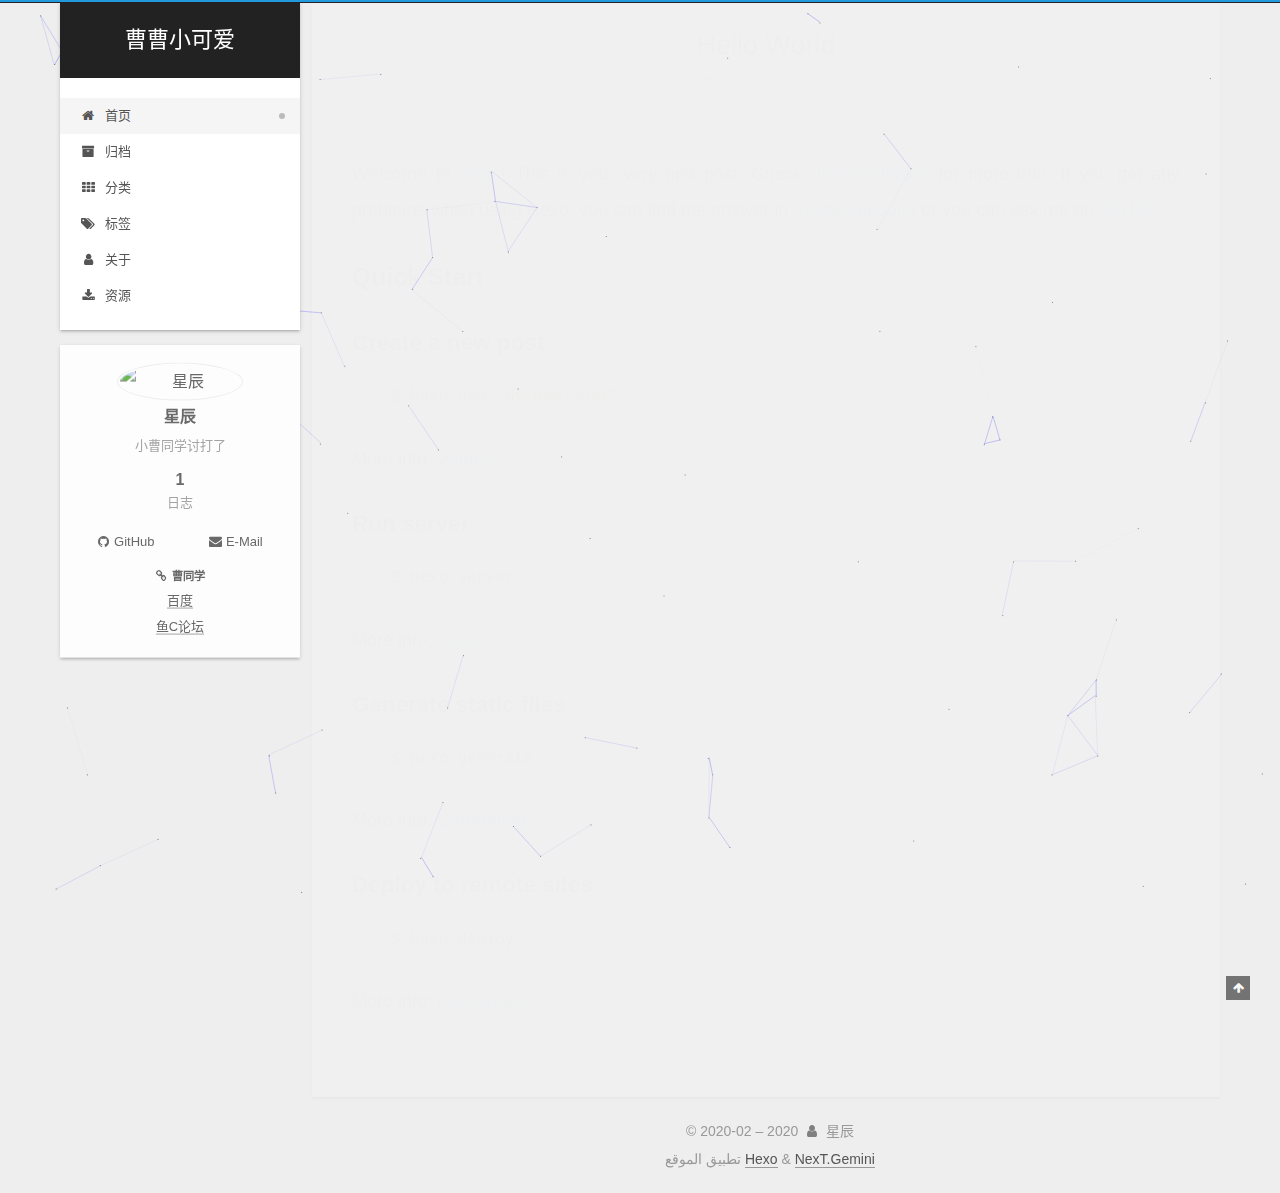
==== index.html @ b35865a5 "Site updated: 2020-04-01 17:43:30" ====
<!DOCTYPE html>
<html lang="zh-CN">
<head>
  <meta charset="UTF-8">
<meta name="viewport" content="width=device-width, initial-scale=1, maximum-scale=2">
<meta name="theme-color" content="#222">
<meta name="generator" content="Hexo 4.2.0">
  <link rel="apple-touch-icon" sizes="180x180" href="/images/apple-touch-icon-next.png">
  <link rel="icon" type="image/png" sizes="32x32" href="/images/favicon-32x32-next.png">
  <link rel="icon" type="image/png" sizes="16x16" href="/images/favicon-16x16-next.png">
  <link rel="mask-icon" href="/images/logo.svg" color="#222">

<link rel="stylesheet" href="/css/main.css">


<link rel="stylesheet" href="/lib/font-awesome/css/font-awesome.min.css">
  <link rel="stylesheet" href="/lib/pace/pace-theme-minimal.min.css">
  <script src="/lib/pace/pace.min.js"></script>

<script id="hexo-configurations">
    var NexT = window.NexT || {};
    var CONFIG = {"hostname":"yoursite.com","root":"/","scheme":"Gemini","version":"7.7.2","exturl":false,"sidebar":{"idebar":{"position":"left","display":"post","padding":18,"offset":12,"onmobile":false}},"copycode":{"enable":false,"show_result":false,"style":null},"back2top":{"enable":true,"sidebar":false,"scrollpercent":false},"bookmark":{"enable":false,"color":"#222","save":"auto"},"fancybox":false,"mediumzoom":false,"lazyload":false,"pangu":false,"comments":{"style":"tabs","active":null,"storage":true,"lazyload":false,"nav":null},"algolia":{"hits":{"per_page":10},"labels":{"input_placeholder":"Search for Posts","hits_empty":"We didn't find any results for the search: ${query}","hits_stats":"${hits} results found in ${time} ms"}},"localsearch":{"enable":false,"trigger":"auto","top_n_per_article":1,"unescape":false,"preload":false},"motion":{"enable":true,"async":false,"transition":{"post_block":"fadeIn","post_header":"slideDownIn","post_body":"slideDownIn","coll_header":"slideLeftIn","sidebar":"slideUpIn"}}};
  </script>

  <meta name="description" content="小曹同学讨打了">
<meta property="og:type" content="website">
<meta property="og:title" content="曹曹小可爱">
<meta property="og:url" content="http://yoursite.com/index.html">
<meta property="og:site_name" content="曹曹小可爱">
<meta property="og:description" content="小曹同学讨打了">
<meta property="og:locale" content="zh_CN">
<meta property="article:author" content="星辰">
<meta name="twitter:card" content="summary">

<link rel="canonical" href="http://yoursite.com/">


<script id="page-configurations">
  // https://hexo.io/docs/variables.html
  CONFIG.page = {
    sidebar: "",
    isHome : true,
    isPost : false,
    lang   : 'zh-CN'
  };
</script>

  <title>曹曹小可爱</title>
  






  <noscript>
  <style>
  .use-motion .brand,
  .use-motion .menu-item,
  .sidebar-inner,
  .use-motion .post-block,
  .use-motion .pagination,
  .use-motion .comments,
  .use-motion .post-header,
  .use-motion .post-body,
  .use-motion .collection-header { opacity: initial; }

  .use-motion .site-title,
  .use-motion .site-subtitle {
    opacity: initial;
    top: initial;
  }

  .use-motion .logo-line-before i { left: initial; }
  .use-motion .logo-line-after i { right: initial; }
  </style>
</noscript>

</head>

<body itemscope itemtype="http://schema.org/WebPage">
  <div class="container use-motion">
    <div class="headband"></div>

    <header class="header" itemscope itemtype="http://schema.org/WPHeader">
      <div class="header-inner"><div class="site-brand-container">
  <div class="site-nav-toggle">
    <div class="toggle" aria-label="切换导航栏">
      <span class="toggle-line toggle-line-first"></span>
      <span class="toggle-line toggle-line-middle"></span>
      <span class="toggle-line toggle-line-last"></span>
    </div>
  </div>

  <div class="site-meta">

    <a href="/" class="brand" rel="start">
      <span class="logo-line-before"><i></i></span>
      <h1 class="site-title">曹曹小可爱</h1>
      <span class="logo-line-after"><i></i></span>
    </a>
  </div>

  <div class="site-nav-right">
    <div class="toggle popup-trigger">
    </div>
  </div>
</div>




<nav class="site-nav">
  <ul id="menu" class="menu">
        <li class="menu-item menu-item-home">

    <a href="/" rel="section"><i class="fa fa-fw fa-home"></i>首页</a>

  </li>
        <li class="menu-item menu-item-archives">

    <a href="/archives/" rel="section"><i class="fa fa-fw fa-archive"></i>归档</a>

  </li>
        <li class="menu-item menu-item-categories">

    <a href="/categories/" rel="section"><i class="fa fa-fw fa-th"></i>分类</a>

  </li>
        <li class="menu-item menu-item-tags">

    <a href="/tags/" rel="section"><i class="fa fa-fw fa-tags"></i>标签</a>

  </li>
        <li class="menu-item menu-item-about">

    <a href="/about/" rel="section"><i class="fa fa-fw fa-user"></i>关于</a>

  </li>
        <li class="menu-item menu-item-resources">

    <a href="/resources/" rel="section"><i class="fa fa-fw fa-download"></i>资源</a>

  </li>
  </ul>
</nav>




</div>
    </header>

    
  <div class="back-to-top">
    <i class="fa fa-arrow-up"></i>
    <span>0%</span>
  </div>


    <main class="main">
      <div class="main-inner">
        <div class="content-wrap">
          

          <div class="content index">
            

  <div class="posts-expand">
        
  
  
  <article itemscope itemtype="http://schema.org/Article" class="post-block" lang="zh-CN">
    <link itemprop="mainEntityOfPage" href="http://yoursite.com/2020/03/30/hello-world/">

    <span hidden itemprop="author" itemscope itemtype="http://schema.org/Person">
      <meta itemprop="image" content="/images/caocao.jpg">
      <meta itemprop="name" content="星辰">
      <meta itemprop="description" content="小曹同学讨打了">
    </span>

    <span hidden itemprop="publisher" itemscope itemtype="http://schema.org/Organization">
      <meta itemprop="name" content="曹曹小可爱">
    </span>
      <header class="post-header">
        <h2 class="post-title" itemprop="name headline">
          
            <a href="/2020/03/30/hello-world/" class="post-title-link" itemprop="url">Hello World</a>
        </h2>

        <div class="post-meta">
            <span class="post-meta-item">
              <span class="post-meta-item-icon">
                <i class="fa fa-calendar-o"></i>
              </span>
              <span class="post-meta-item-text">发表于</span>

              <time title="创建时间：2020-03-30 19:00:37" itemprop="dateCreated datePublished" datetime="2020-03-30T19:00:37+08:00">2020-03-30</time>
            </span>

          

        </div>
      </header>

    
    
    
    <div class="post-body" itemprop="articleBody">

      
          <p>Welcome to <a href="https://hexo.io/" target="_blank" rel="noopener">Hexo</a>! This is your very first post. Check <a href="https://hexo.io/docs/" target="_blank" rel="noopener">documentation</a> for more info. If you get any problems when using Hexo, you can find the answer in <a href="https://hexo.io/docs/troubleshooting.html" target="_blank" rel="noopener">troubleshooting</a> or you can ask me on <a href="https://github.com/hexojs/hexo/issues" target="_blank" rel="noopener">GitHub</a>.</p>
<h2 id="Quick-Start"><a href="#Quick-Start" class="headerlink" title="Quick Start"></a>Quick Start</h2><h3 id="Create-a-new-post"><a href="#Create-a-new-post" class="headerlink" title="Create a new post"></a>Create a new post</h3><figure class="highlight bash"><table><tr><td class="gutter"><pre><span class="line">1</span><br></pre></td><td class="code"><pre><span class="line">$ hexo new <span class="string">"My New Post"</span></span><br></pre></td></tr></table></figure>

<p>More info: <a href="https://hexo.io/docs/writing.html" target="_blank" rel="noopener">Writing</a></p>
<h3 id="Run-server"><a href="#Run-server" class="headerlink" title="Run server"></a>Run server</h3><figure class="highlight bash"><table><tr><td class="gutter"><pre><span class="line">1</span><br></pre></td><td class="code"><pre><span class="line">$ hexo server</span><br></pre></td></tr></table></figure>

<p>More info: <a href="https://hexo.io/docs/server.html" target="_blank" rel="noopener">Server</a></p>
<h3 id="Generate-static-files"><a href="#Generate-static-files" class="headerlink" title="Generate static files"></a>Generate static files</h3><figure class="highlight bash"><table><tr><td class="gutter"><pre><span class="line">1</span><br></pre></td><td class="code"><pre><span class="line">$ hexo generate</span><br></pre></td></tr></table></figure>

<p>More info: <a href="https://hexo.io/docs/generating.html" target="_blank" rel="noopener">Generating</a></p>
<h3 id="Deploy-to-remote-sites"><a href="#Deploy-to-remote-sites" class="headerlink" title="Deploy to remote sites"></a>Deploy to remote sites</h3><figure class="highlight bash"><table><tr><td class="gutter"><pre><span class="line">1</span><br></pre></td><td class="code"><pre><span class="line">$ hexo deploy</span><br></pre></td></tr></table></figure>

<p>More info: <a href="https://hexo.io/docs/one-command-deployment.html" target="_blank" rel="noopener">Deployment</a></p>

      
    </div>

    
    
    
      <footer class="post-footer">
        <div class="post-eof"></div>
      </footer>
  </article>
  
  
  

  </div>

  



          </div>
          

<script>
  window.addEventListener('tabs:register', () => {
    let { activeClass } = CONFIG.comments;
    if (CONFIG.comments.storage) {
      activeClass = localStorage.getItem('comments_active') || activeClass;
    }
    if (activeClass) {
      let activeTab = document.querySelector(`a[href="#comment-${activeClass}"]`);
      if (activeTab) {
        activeTab.click();
      }
    }
  });
  if (CONFIG.comments.storage) {
    window.addEventListener('tabs:click', event => {
      if (!event.target.matches('.tabs-comment .tab-content .tab-pane')) return;
      let commentClass = event.target.classList[1];
      localStorage.setItem('comments_active', commentClass);
    });
  }
</script>

        </div>
          
  
  <div class="toggle sidebar-toggle">
    <span class="toggle-line toggle-line-first"></span>
    <span class="toggle-line toggle-line-middle"></span>
    <span class="toggle-line toggle-line-last"></span>
  </div>

  <aside class="sidebar">
    <div class="sidebar-inner">

      <ul class="sidebar-nav motion-element">
        <li class="sidebar-nav-toc">
          文章目录
        </li>
        <li class="sidebar-nav-overview">
          站点概览
        </li>
      </ul>

      <!--noindex-->
      <div class="post-toc-wrap sidebar-panel">
      </div>
      <!--/noindex-->

      <div class="site-overview-wrap sidebar-panel">
        <div class="site-author motion-element" itemprop="author" itemscope itemtype="http://schema.org/Person">
    <img class="site-author-image" itemprop="image" alt="星辰"
      src="/images/caocao.jpg">
  <p class="site-author-name" itemprop="name">星辰</p>
  <div class="site-description" itemprop="description">小曹同学讨打了</div>
</div>
<div class="site-state-wrap motion-element">
  <nav class="site-state">
      <div class="site-state-item site-state-posts">
          <a href="/archives/">
        
          <span class="site-state-item-count">1</span>
          <span class="site-state-item-name">日志</span>
        </a>
      </div>
  </nav>
</div>
  <div class="links-of-author motion-element">
      <span class="links-of-author-item">
        <a href="https://github.com/Tomhub" title="GitHub → https:&#x2F;&#x2F;github.com&#x2F;Tomhub" rel="noopener" target="_blank"><i class="fa fa-fw fa-github"></i>GitHub</a>
      </span>
      <span class="links-of-author-item">
        <a href="mailto:1006756073@qq.com" title="E-Mail → mailto:1006756073@qq.com" rel="noopener" target="_blank"><i class="fa fa-fw fa-envelope"></i>E-Mail</a>
      </span>
  </div>


  <div class="links-of-blogroll motion-element">
    <div class="links-of-blogroll-title">
      <i class="fa fa-fw fa-link"></i>
      曹同学
    </div>
    <ul class="links-of-blogroll-list">
        <li class="links-of-blogroll-item">
          <a href="https://baidu.com/" title="https:&#x2F;&#x2F;baidu.com" rel="noopener" target="_blank">百度</a>
        </li>
        <li class="links-of-blogroll-item">
          <a href="https://fishc.com.cn/" title="https:&#x2F;&#x2F;fishc.com.cn" rel="noopener" target="_blank">鱼C论坛</a>
        </li>
    </ul>
  </div>

      </div>

    </div>
  </aside>
  <div id="sidebar-dimmer"></div>


      </div>
    </main>

    <footer class="footer">
      <div class="footer-inner">
        

        

<div class="copyright">
  
  &copy; 2020-02 – 
  <span itemprop="copyrightYear">2020</span>
  <span class="with-love">
    <i class="fa fa-user"></i>
  </span>
  <span class="author" itemprop="copyrightHolder">星辰</span>
</div>
  <div class="powered-by">تطبيق الموقع <a href="https://hexo.io/" class="theme-link" rel="noopener" target="_blank">Hexo</a> & <a href="https://theme-next.org/" class="theme-link" rel="noopener" target="_blank">NexT.Gemini</a>
  </div>

        








      </div>
    </footer>
  </div>

  
  
  <script color='0,0,255' opacity='0.5' zIndex='-1' count='99' src="/lib/canvas-nest/canvas-nest.min.js"></script>
  <script src="/lib/anime.min.js"></script>
  <script src="/lib/velocity/velocity.min.js"></script>
  <script src="/lib/velocity/velocity.ui.min.js"></script>

<script src="/js/utils.js"></script>

<script src="/js/motion.js"></script>


<script src="/js/schemes/pisces.js"></script>


<script src="/js/next-boot.js"></script>


  <script defer src="/lib/three/three.min.js"></script>


  















  

  

</body>
</html>
---- css/main.css ----
:root {
  --body-bg-color: #eee;
  --content-bg-color: #fff;
  --card-bg-color: #f5f5f5;
  --text-color: #555;
  --link-color: #555;
  --link-hover-color: #222;
  --brand-color: #fff;
  --brand-hover-color: #fff;
  --table-row-odd-bg-color: #f9f9f9;
  --table-row-hover-bg-color: #f5f5f5;
  --menu-item-bg-color: #f5f5f5;
  --btn-default-bg: #fff;
  --btn-default-color: #555;
  --btn-default-border-color: #555;
  --btn-default-hover-bg: #222;
  --btn-default-hover-color: #fff;
  --btn-default-hover-border-color: #222;
}
html {
  line-height: 1.15; /* 1 */
  -webkit-text-size-adjust: 100%; /* 2 */
}
body {
  margin: 0;
}
main {
  display: block;
}
h1 {
  font-size: 2em;
  margin: 0.67em 0;
}
hr {
  box-sizing: content-box; /* 1 */
  height: 0; /* 1 */
  overflow: visible; /* 2 */
}
pre {
  font-family: monospace, monospace; /* 1 */
  font-size: 1em; /* 2 */
}
a {
  background: transparent;
}
abbr[title] {
  border-bottom: none; /* 1 */
  text-decoration: underline; /* 2 */
  text-decoration: underline dotted; /* 2 */
}
b,
strong {
  font-weight: bolder;
}
code,
kbd,
samp {
  font-family: monospace, monospace; /* 1 */
  font-size: 1em; /* 2 */
}
small {
  font-size: 80%;
}
sub,
sup {
  font-size: 75%;
  line-height: 0;
  position: relative;
  vertical-align: baseline;
}
sub {
  bottom: -0.25em;
}
sup {
  top: -0.5em;
}
img {
  border-style: none;
}
button,
input,
optgroup,
select,
textarea {
  font-family: inherit; /* 1 */
  font-size: 100%; /* 1 */
  line-height: 1.15; /* 1 */
  margin: 0; /* 2 */
}
button,
input {
/* 1 */
  overflow: visible;
}
button,
select {
/* 1 */
  text-transform: none;
}
button,
[type='button'],
[type='reset'],
[type='submit'] {
  -webkit-appearance: button;
}
button::-moz-focus-inner,
[type='button']::-moz-focus-inner,
[type='reset']::-moz-focus-inner,
[type='submit']::-moz-focus-inner {
  border-style: none;
  padding: 0;
}
button:-moz-focusring,
[type='button']:-moz-focusring,
[type='reset']:-moz-focusring,
[type='submit']:-moz-focusring {
  outline: 1px dotted ButtonText;
}
fieldset {
  padding: 0.35em 0.75em 0.625em;
}
legend {
  box-sizing: border-box; /* 1 */
  color: inherit; /* 2 */
  display: table; /* 1 */
  max-width: 100%; /* 1 */
  padding: 0; /* 3 */
  white-space: normal; /* 1 */
}
progress {
  vertical-align: baseline;
}
textarea {
  overflow: auto;
}
[type='checkbox'],
[type='radio'] {
  box-sizing: border-box; /* 1 */
  padding: 0; /* 2 */
}
[type='number']::-webkit-inner-spin-button,
[type='number']::-webkit-outer-spin-button {
  height: auto;
}
[type='search'] {
  outline-offset: -2px; /* 2 */
  -webkit-appearance: textfield; /* 1 */
}
[type='search']::-webkit-search-decoration {
  -webkit-appearance: none;
}
::-webkit-file-upload-button {
  font: inherit; /* 2 */
  -webkit-appearance: button; /* 1 */
}
details {
  display: block;
}
summary {
  display: list-item;
}
template {
  display: none;
}
[hidden] {
  display: none;
}
::selection {
  background: #262a30;
  color: #fff;
}
html,
body {
  height: 100%;
}
body {
  background: var(--body-bg-color);
  color: var(--text-color);
  font-family: 'Lato', "PingFang SC", "Microsoft YaHei", sans-serif;
  font-size: 1em;
  line-height: 2;
}
@media (max-width: 991px) {
  body {
    padding-left: 0 !important;
    padding-right: 0 !important;
  }
}
h1,
h2,
h3,
h4,
h5,
h6 {
  font-family: 'Lato', "PingFang SC", "Microsoft YaHei", sans-serif;
  font-weight: bold;
  line-height: 1.5;
  margin: 20px 0 15px;
}
h1 {
  font-size: 1.5em;
}
h2 {
  font-size: 1.375em;
}
h3 {
  font-size: 1.25em;
}
h4 {
  font-size: 1.125em;
}
h5 {
  font-size: 1em;
}
h6 {
  font-size: 0.875em;
}
p {
  margin: 0 0 20px 0;
}
a,
span.exturl {
  border-bottom: 1px solid #999;
  color: var(--link-color);
  outline: 0;
  text-decoration: none;
  overflow-wrap: break-word;
  word-wrap: break-word;
  cursor: pointer;
}
a:hover,
span.exturl:hover {
  border-bottom-color: var(--link-hover-color);
  color: var(--link-hover-color);
}
iframe,
img,
video {
  display: block;
  margin-left: auto;
  margin-right: auto;
  max-width: 100%;
}
hr {
  background-image: repeating-linear-gradient(-45deg, #ddd, #ddd 4px, transparent 4px, transparent 8px);
  border: 0;
  height: 3px;
  margin: 40px 0;
}
blockquote {
  border-left: 4px solid #ddd;
  color: #666;
  margin: 0;
  padding: 0 15px;
}
blockquote cite::before {
  content: '-';
  padding: 0 5px;
}
dt {
  font-weight: bold;
}
dd {
  margin: 0;
  padding: 0;
}
kbd {
  background-color: #f5f5f5;
  background-image: linear-gradient(#eee, #fff, #eee);
  border: 1px solid #ccc;
  border-radius: 0.2em;
  box-shadow: 0.1em 0.1em 0.2em rgba(0,0,0,0.1);
  color: #555;
  font-family: inherit;
  padding: 0.1em 0.3em;
  white-space: nowrap;
}
.table-container {
  overflow: auto;
}
table {
  border-collapse: collapse;
  border-spacing: 0;
  font-size: 0.875em;
  margin: 0 0 20px 0;
  width: 100%;
}
tbody tr:nth-of-type(odd) {
  background: var(--table-row-odd-bg-color);
}
tbody tr:hover {
  background: var(--table-row-hover-bg-color);
}
caption,
th,
td {
  font-weight: normal;
  padding: 8px;
  text-align: left;
  vertical-align: middle;
}
th,
td {
  border: 1px solid #ddd;
  border-bottom: 3px solid #ddd;
}
th {
  font-weight: 700;
  padding-bottom: 10px;
}
td {
  border-bottom-width: 1px;
}
.btn {
  background: var(--btn-default-bg);
  border: 2px solid var(--btn-default-border-color);
  border-radius: 2px;
  color: var(--btn-default-color);
  display: inline-block;
  font-size: 0.875em;
  line-height: 2;
  padding: 0 20px;
  text-decoration: none;
  transition-property: background-color;
  transition-delay: 0s;
  transition-duration: 0.2s;
  transition-timing-function: ease-in-out;
}
.btn:hover {
  background: var(--btn-default-hover-bg);
  border-color: var(--btn-default-hover-border-color);
  color: var(--btn-default-hover-color);
}
.btn + .btn {
  margin: 0 0 8px 8px;
}
.btn .fa-fw {
  text-align: left;
  width: 1.285714285714286em;
}
.toggle {
  line-height: 0;
}
.toggle .toggle-line {
  background: #fff;
  display: inline-block;
  height: 2px;
  left: 0;
  position: relative;
  top: 0;
  transition: all 0.4s;
  vertical-align: top;
  width: 100%;
}
.toggle .toggle-line:not(:first-child) {
  margin-top: 3px;
}
.toggle.toggle-arrow .toggle-line-first {
  left: 50%;
  top: 2px;
  transform: rotate(45deg);
  width: 50%;
}
.toggle.toggle-arrow .toggle-line-middle {
  left: 2px;
  width: 90%;
}
.toggle.toggle-arrow .toggle-line-last {
  left: 50%;
  top: -2px;
  transform: rotate(-45deg);
  width: 50%;
}
.toggle.toggle-close .toggle-line-first {
  transform: rotate(-45deg);
  top: 5px;
}
.toggle.toggle-close .toggle-line-middle {
  opacity: 0;
}
.toggle.toggle-close .toggle-line-last {
  transform: rotate(45deg);
  top: -5px;
}
.highlight,
pre {
  background: #f7f7f7;
  color: #4d4d4c;
  line-height: 1.6;
  margin: 0 auto 20px;
}
pre,
code {
  font-family: consolas, Menlo, monospace, "PingFang SC", "Microsoft YaHei";
}
code {
  background: #eee;
  border-radius: 3px;
  color: #555;
  padding: 2px 4px;
  overflow-wrap: break-word;
  word-wrap: break-word;
}
.highlight *::selection {
  background: #d6d6d6;
}
.highlight pre {
  border: 0;
  margin: 0;
  padding: 10px 0;
}
.highlight table {
  border: 0;
  margin: 0;
  width: auto;
}
.highlight td {
  border: 0;
  padding: 0;
}
.highlight figcaption {
  background: #eff2f3;
  color: #4d4d4c;
  display: flex;
  font-size: 0.875em;
  justify-content: space-between;
  line-height: 1.2;
  padding: 0.5em;
}
.highlight figcaption a {
  color: #4d4d4c;
}
.highlight figcaption a:hover {
  border-bottom-color: #4d4d4c;
}
.highlight .gutter {
  -moz-user-select: none;
  -ms-user-select: none;
  -webkit-user-select: none;
  user-select: none;
}
.highlight .gutter pre {
  background: #eff2f3;
  color: #869194;
  padding-left: 10px;
  padding-right: 10px;
  text-align: right;
}
.highlight .code pre {
  background: #f7f7f7;
  padding-left: 10px;
  width: 100%;
}
.gist table {
  width: auto;
}
.gist table td {
  border: 0;
}
pre {
  overflow: auto;
  padding: 10px;
}
pre code {
  background: none;
  color: #4d4d4c;
  font-size: 0.875em;
  padding: 0;
  text-shadow: none;
}
pre .deletion {
  background: #fdd;
}
pre .addition {
  background: #dfd;
}
pre .meta {
  color: #eab700;
  -moz-user-select: none;
  -ms-user-select: none;
  -webkit-user-select: none;
  user-select: none;
}
pre .comment {
  color: #8e908c;
}
pre .variable,
pre .attribute,
pre .tag,
pre .name,
pre .regexp,
pre .ruby .constant,
pre .xml .tag .title,
pre .xml .pi,
pre .xml .doctype,
pre .html .doctype,
pre .css .id,
pre .css .class,
pre .css .pseudo {
  color: #c82829;
}
pre .number,
pre .preprocessor,
pre .built_in,
pre .builtin-name,
pre .literal,
pre .params,
pre .constant,
pre .command {
  color: #f5871f;
}
pre .ruby .class .title,
pre .css .rules .attribute,
pre .string,
pre .symbol,
pre .value,
pre .inheritance,
pre .header,
pre .ruby .symbol,
pre .xml .cdata,
pre .special,
pre .formula {
  color: #718c00;
}
pre .title,
pre .css .hexcolor {
  color: #3e999f;
}
pre .function,
pre .python .decorator,
pre .python .title,
pre .ruby .function .title,
pre .ruby .title .keyword,
pre .perl .sub,
pre .javascript .title,
pre .coffeescript .title {
  color: #4271ae;
}
pre .keyword,
pre .javascript .function {
  color: #8959a8;
}
.blockquote-center {
  border-left: none;
  margin: 40px 0;
  padding: 0;
  position: relative;
  text-align: center;
}
.blockquote-center::before,
.blockquote-center::after {
  background-repeat: no-repeat;
  background-size: 22px 22px;
  content: ' ';
  display: block;
  height: 24px;
  opacity: 0.2;
  position: absolute;
  width: 100%;
}
.blockquote-center::before {
  background-image: url("../images/quote-l.svg");
  background-position: 0 -6px;
  border-top: 1px solid #ccc;
  top: -20px;
}
.blockquote-center::after {
  background-image: url("../images/quote-r.svg");
  background-position: 100% 8px;
  border-bottom: 1px solid #ccc;
  bottom: -20px;
}
.blockquote-center p,
.blockquote-center div {
  text-align: center;
}
.post-body .group-picture img {
  margin: 0 auto;
  padding: 0 3px;
}
.group-picture-row {
  margin-bottom: 6px;
  overflow: hidden;
}
.group-picture-column {
  float: left;
  margin-bottom: 10px;
}
.post-body .label {
  color: #555;
  display: inline;
  padding: 0 2px;
}
.post-body .label.default {
  background: #f0f0f0;
}
.post-body .label.primary {
  background: #efe6f7;
}
.post-body .label.info {
  background: #e5f2f8;
}
.post-body .label.success {
  background: #e7f4e9;
}
.post-body .label.warning {
  background: #fcf6e1;
}
.post-body .label.danger {
  background: #fae8eb;
}
.post-body .tabs {
  margin-bottom: 20px;
}
.post-body .tabs,
.tabs-comment {
  display: block;
  padding-top: 10px;
  position: relative;
}
.post-body .tabs ul.nav-tabs,
.tabs-comment ul.nav-tabs {
  display: flex;
  flex-wrap: wrap;
  margin: 0;
  margin-bottom: -1px;
  padding: 0;
}
@media (max-width: 413px) {
  .post-body .tabs ul.nav-tabs,
  .tabs-comment ul.nav-tabs {
    display: block;
    margin-bottom: 5px;
  }
}
.post-body .tabs ul.nav-tabs li.tab,
.tabs-comment ul.nav-tabs li.tab {
  border-bottom: 1px solid #ddd;
  border-left: 1px solid transparent;
  border-right: 1px solid transparent;
  border-top: 3px solid transparent;
  flex-grow: 1;
  list-style-type: none;
  border-radius: 0 0 0 0;
}
@media (max-width: 413px) {
  .post-body .tabs ul.nav-tabs li.tab,
  .tabs-comment ul.nav-tabs li.tab {
    border-bottom: 1px solid transparent;
    border-left: 3px solid transparent;
    border-right: 1px solid transparent;
    border-top: 1px solid transparent;
  }
}
@media (max-width: 413px) {
  .post-body .tabs ul.nav-tabs li.tab,
  .tabs-comment ul.nav-tabs li.tab {
    border-radius: 0;
  }
}
.post-body .tabs ul.nav-tabs li.tab a,
.tabs-comment ul.nav-tabs li.tab a {
  border-bottom: initial;
  display: block;
  line-height: 1.8;
  outline: 0;
  padding: 0.25em 0.75em;
  text-align: center;
  transition-delay: 0s;
  transition-duration: 0.2s;
  transition-timing-function: ease-out;
}
.post-body .tabs ul.nav-tabs li.tab a i,
.tabs-comment ul.nav-tabs li.tab a i {
  width: 1.285714285714286em;
}
.post-body .tabs ul.nav-tabs li.tab.active,
.tabs-comment ul.nav-tabs li.tab.active {
  border-bottom: 1px solid transparent;
  border-left: 1px solid #ddd;
  border-right: 1px solid #ddd;
  border-top: 3px solid #fc6423;
}
@media (max-width: 413px) {
  .post-body .tabs ul.nav-tabs li.tab.active,
  .tabs-comment ul.nav-tabs li.tab.active {
    border-bottom: 1px solid #ddd;
    border-left: 3px solid #fc6423;
    border-right: 1px solid #ddd;
    border-top: 1px solid #ddd;
  }
}
.post-body .tabs ul.nav-tabs li.tab.active a,
.tabs-comment ul.nav-tabs li.tab.active a {
  color: var(--link-color);
  cursor: default;
}
.post-body .tabs .tab-content .tab-pane,
.tabs-comment .tab-content .tab-pane {
  border: 1px solid #ddd;
  border-top: 0;
  padding: 20px 20px 0 20px;
  border-radius: 0;
}
.post-body .tabs .tab-content .tab-pane:not(.active),
.tabs-comment .tab-content .tab-pane:not(.active) {
  display: none;
}
.post-body .tabs .tab-content .tab-pane.active,
.tabs-comment .tab-content .tab-pane.active {
  display: block;
}
.post-body .tabs .tab-content .tab-pane.active:nth-of-type(1),
.tabs-comment .tab-content .tab-pane.active:nth-of-type(1) {
  border-radius: 0 0 0 0;
}
@media (max-width: 413px) {
  .post-body .tabs .tab-content .tab-pane.active:nth-of-type(1),
  .tabs-comment .tab-content .tab-pane.active:nth-of-type(1) {
    border-radius: 0;
  }
}
.post-body .note {
  border-radius: 3px;
  margin-bottom: 20px;
  padding: 1em;
  position: relative;
  border: 1px solid #eee;
  border-left-width: 5px;
}
.post-body .note h2,
.post-body .note h3,
.post-body .note h4,
.post-body .note h5,
.post-body .note h6 {
  margin-top: 0;
  border-bottom: initial;
  margin-bottom: 0;
  padding-top: 0;
}
.post-body .note p:first-child,
.post-body .note ul:first-child,
.post-body .note ol:first-child,
.post-body .note table:first-child,
.post-body .note pre:first-child,
.post-body .note blockquote:first-child,
.post-body .note img:first-child {
  margin-top: 0;
}
.post-body .note p:last-child,
.post-body .note ul:last-child,
.post-body .note ol:last-child,
.post-body .note table:last-child,
.post-body .note pre:last-child,
.post-body .note blockquote:last-child,
.post-body .note img:last-child {
  margin-bottom: 0;
}
.post-body .note.default {
  border-left-color: #777;
}
.post-body .note.default h2,
.post-body .note.default h3,
.post-body .note.default h4,
.post-body .note.default h5,
.post-body .note.default h6 {
  color: #777;
}
.post-body .note.primary {
  border-left-color: #6f42c1;
}
.post-body .note.primary h2,
.post-body .note.primary h3,
.post-body .note.primary h4,
.post-body .note.primary h5,
.post-body .note.primary h6 {
  color: #6f42c1;
}
.post-body .note.info {
  border-left-color: #428bca;
}
.post-body .note.info h2,
.post-body .note.info h3,
.post-body .note.info h4,
.post-body .note.info h5,
.post-body .note.info h6 {
  color: #428bca;
}
.post-body .note.success {
  border-left-color: #5cb85c;
}
.post-body .note.success h2,
.post-body .note.success h3,
.post-body .note.success h4,
.post-body .note.success h5,
.post-body .note.success h6 {
  color: #5cb85c;
}
.post-body .note.warning {
  border-left-color: #f0ad4e;
}
.post-body .note.warning h2,
.post-body .note.warning h3,
.post-body .note.warning h4,
.post-body .note.warning h5,
.post-body .note.warning h6 {
  color: #f0ad4e;
}
.post-body .note.danger {
  border-left-color: #d9534f;
}
.post-body .note.danger h2,
.post-body .note.danger h3,
.post-body .note.danger h4,
.post-body .note.danger h5,
.post-body .note.danger h6 {
  color: #d9534f;
}
.pagination .prev,
.pagination .next,
.pagination .page-number,
.pagination .space {
  display: inline-block;
  margin: 0 10px;
  padding: 0 11px;
  position: relative;
  top: -1px;
}
@media (max-width: 767px) {
  .pagination .prev,
  .pagination .next,
  .pagination .page-number,
  .pagination .space {
    margin: 0 5px;
  }
}
.pagination {
  border-top: 1px solid #eee;
  margin: 120px 0 0;
  text-align: center;
}
.pagination .prev,
.pagination .next,
.pagination .page-number {
  border-bottom: 0;
  border-top: 1px solid #eee;
  transition-property: border-color;
  transition-delay: 0s;
  transition-duration: 0.2s;
  transition-timing-function: ease-in-out;
}
.pagination .prev:hover,
.pagination .next:hover,
.pagination .page-number:hover {
  border-top-color: #222;
}
.pagination .space {
  margin: 0;
  padding: 0;
}
.pagination .prev {
  margin-left: 0;
}
.pagination .next {
  margin-right: 0;
}
.pagination .page-number.current {
  background: #ccc;
  border-top-color: #ccc;
  color: #fff;
}
@media (max-width: 767px) {
  .pagination {
    border-top: none;
  }
  .pagination .prev,
  .pagination .next,
  .pagination .page-number {
    border-bottom: 1px solid #eee;
    border-top: 0;
    margin-bottom: 10px;
    padding: 0 10px;
  }
  .pagination .prev:hover,
  .pagination .next:hover,
  .pagination .page-number:hover {
    border-bottom-color: #222;
  }
}
.comments {
  margin: 60px 20px 0;
  overflow: hidden;
}
.comment-button-group {
  display: flex;
  flex-wrap: wrap-reverse;
  justify-content: center;
  margin: 1em 0;
}
.comment-button-group .comment-button {
  margin: 0.1em 0.2em;
}
.comment-button-group .comment-button.active {
  background: var(--btn-default-hover-bg);
  border-color: var(--btn-default-hover-border-color);
  color: var(--btn-default-hover-color);
}
.comment-position {
  display: none;
}
.comment-position.active {
  display: block;
}
.tabs-comment {
  background: var(--content-bg-color);
  margin-top: 4em;
  padding-top: 0;
}
.tabs-comment .comments {
  border: 0;
  box-shadow: none;
  margin-top: 0;
  padding-top: 0;
}
.container {
  min-height: 100%;
  position: relative;
}
.main-inner {
  margin: 0 auto;
  width: calc(100% - 20px);
}
@media (min-width: 1200px) {
  .main-inner {
    width: 1160px;
  }
}
@media (min-width: 1600px) {
  .main-inner {
    width: 73%;
  }
}
.header {
  background: transparent;
}
.header-inner {
  margin: 0 auto;
  width: calc(100% - 20px);
}
@media (min-width: 1200px) {
  .header-inner {
    width: 1160px;
  }
}
@media (min-width: 1600px) {
  .header-inner {
    width: 73%;
  }
}
.site-brand-container {
  display: flex;
  flex-shrink: 0;
  padding: 0 10px;
}
.headband {
  background: #222;
  height: 3px;
}
.site-meta {
  flex-grow: 1;
  text-align: center;
}
@media (max-width: 767px) {
  .site-meta {
    text-align: center;
  }
}
.brand {
  border-bottom: none;
  color: var(--brand-color);
  display: inline-block;
  line-height: 1.375em;
  padding: 0 40px;
  position: relative;
}
.brand:hover {
  color: var(--brand-hover-color);
}
.site-title {
  font-family: 'Lato', "PingFang SC", "Microsoft YaHei", sans-serif;
  font-size: 1.375em;
  font-weight: normal;
  margin: 0;
}
.site-subtitle {
  color: #ddd;
  font-size: 0.8125em;
  margin: 10px 0;
}
.use-motion .brand {
  opacity: 0;
}
.use-motion .site-title,
.use-motion .site-subtitle,
.use-motion .custom-logo-image {
  opacity: 0;
  position: relative;
  top: -10px;
}
.site-nav-toggle,
.site-nav-right {
  display: none;
}
@media (max-width: 767px) {
  .site-nav-toggle,
  .site-nav-right {
    display: flex;
    flex-direction: column;
    justify-content: center;
  }
}
.site-nav-toggle .toggle,
.site-nav-right .toggle {
  color: var(--text-color);
  padding: 10px;
  width: 22px;
}
.site-nav-toggle .toggle .toggle-line,
.site-nav-right .toggle .toggle-line {
  background: var(--text-color);
  border-radius: 1px;
}
.site-nav {
  display: block;
}
@media (max-width: 767px) {
  .site-nav {
    clear: both;
    display: none;
  }
}
.site-nav.site-nav-on {
  display: block;
}
.menu {
  margin-top: 20px;
  padding-left: 0;
  text-align: center;
}
.menu-item {
  display: inline-block;
  list-style: none;
  margin: 0 10px;
}
@media (max-width: 767px) {
  .menu-item {
    display: block;
    margin-top: 10px;
  }
  .menu-item.menu-item-search {
    display: none;
  }
}
.menu-item a,
.menu-item span.exturl {
  border-bottom: 0;
  display: block;
  font-size: 0.8125em;
  transition-property: border-color;
  transition-delay: 0s;
  transition-duration: 0.2s;
  transition-timing-function: ease-in-out;
}
@media (hover: none) {
  .menu-item a:hover,
  .menu-item span.exturl:hover {
    border-bottom-color: transparent !important;
  }
}
.menu-item .fa {
  margin-right: 8px;
}
.menu-item .badge {
  display: inline-block;
  font-weight: bold;
  line-height: 1;
  margin-left: 0.35em;
  margin-top: 0.35em;
  text-align: center;
  white-space: nowrap;
}
@media (max-width: 767px) {
  .menu-item .badge {
    float: right;
    margin-left: 0;
  }
}
.menu-item-active a,
.menu .menu-item a:hover,
.menu .menu-item span.exturl:hover {
  background: var(--menu-item-bg-color);
}
.use-motion .menu-item {
  opacity: 0;
}
.sidebar {
  background: #222;
  bottom: 0;
  box-shadow: inset 0 2px 6px #000;
  position: fixed;
  top: 0;
}
@media (max-width: 991px) {
  .sidebar {
    display: none;
  }
}
.sidebar-inner {
  color: #999;
  padding: 18px 10px;
  text-align: center;
}
.cc-license {
  margin-top: 10px;
  text-align: center;
}
.cc-license .cc-opacity {
  border-bottom: none;
  opacity: 0.7;
}
.cc-license .cc-opacity:hover {
  opacity: 0.9;
}
.cc-license img {
  display: inline-block;
}
.site-author-image {
  border: 1px solid #eee;
  display: block;
  margin: 0 auto;
  max-width: 120px;
  padding: 2px;
  border-radius: 50%;
}
.site-author-name {
  color: var(--text-color);
  font-weight: 600;
  margin: 0;
  text-align: center;
}
.site-description {
  color: #999;
  font-size: 0.8125em;
  margin-top: 0;
  text-align: center;
}
.links-of-author {
  margin-top: 15px;
}
.links-of-author a,
.links-of-author span.exturl {
  border-bottom-color: #555;
  display: inline-block;
  font-size: 0.8125em;
  margin-bottom: 10px;
  margin-right: 10px;
  vertical-align: middle;
}
.links-of-author a::before,
.links-of-author span.exturl::before {
  background: #9cffd2;
  border-radius: 50%;
  content: ' ';
  display: inline-block;
  height: 4px;
  margin-right: 3px;
  vertical-align: middle;
  width: 4px;
}
.sidebar-button {
  margin-top: 15px;
}
.sidebar-button a {
  border: 1px solid #fc6423;
  border-radius: 4px;
  color: #fc6423;
  display: inline-block;
  padding: 0 15px;
}
.sidebar-button a .fa {
  margin-right: 5px;
}
.sidebar-button a:hover {
  background: #fc6423;
  border: 1px solid #fc6423;
  color: #fff;
}
.sidebar-button a:hover .fa {
  color: #fff;
}
.links-of-blogroll {
  font-size: 0.8125em;
  margin-top: 10px;
}
.links-of-blogroll-title {
  font-size: 0.875em;
  font-weight: 600;
  margin-top: 0;
}
.links-of-blogroll-list {
  list-style: none;
  margin: 0;
  padding: 0;
}
#sidebar-dimmer {
  display: none;
}
@media (max-width: 767px) {
  #sidebar-dimmer {
    background: #000;
    display: block;
    height: 100%;
    left: 100%;
    opacity: 0;
    position: fixed;
    top: 0;
    width: 100%;
    z-index: 1100;
  }
  .sidebar-active + #sidebar-dimmer {
    opacity: 0.7;
    transform: translateX(-100%);
    transition: opacity 0.5s;
  }
}
.sidebar-nav {
  margin: 0;
  padding-bottom: 20px;
  padding-left: 0;
}
.sidebar-nav li {
  border-bottom: 1px solid transparent;
  color: #555;
  cursor: pointer;
  display: inline-block;
  font-size: 0.875em;
}
.sidebar-nav li.sidebar-nav-overview {
  margin-left: 10px;
}
.sidebar-nav li:hover {
  color: #fc6423;
}
.sidebar-nav .sidebar-nav-active {
  border-bottom-color: #fc6423;
  color: #fc6423;
}
.sidebar-nav .sidebar-nav-active:hover {
  color: #fc6423;
}
.sidebar-panel {
  display: none;
  overflow-x: hidden;
  overflow-y: auto;
}
.sidebar-panel-active {
  display: block;
}
.sidebar-toggle {
  background: #222;
  bottom: 45px;
  cursor: pointer;
  height: 14px;
  left: 30px;
  padding: 5px;
  position: fixed;
  width: 14px;
  z-index: 1300;
}
@media (max-width: 991px) {
  .sidebar-toggle {
    left: 20px;
    opacity: 0.8;
    display: none;
  }
}
.sidebar-toggle:hover .toggle-line {
  background: #fc6423;
}
.post-toc {
  font-size: 0.875em;
}
.post-toc ol {
  list-style: none;
  margin: 0;
  padding: 0 2px 5px 10px;
  text-align: left;
}
.post-toc ol > ol {
  padding-left: 0;
}
.post-toc ol a {
  transition-property: all;
  transition-delay: 0s;
  transition-duration: 0.2s;
  transition-timing-function: ease-in-out;
}
.post-toc .nav-item {
  line-height: 1.8;
  overflow: hidden;
  text-overflow: ellipsis;
  white-space: nowrap;
}
.post-toc .nav .nav-child {
  display: none;
}
.post-toc .nav .active > .nav-child {
  display: block;
}
.post-toc .nav .active-current > .nav-child {
  display: block;
}
.post-toc .nav .active-current > .nav-child > .nav-item {
  display: block;
}
.post-toc .nav .active > a {
  border-bottom-color: #fc6423;
  color: #fc6423;
}
.post-toc .nav .active-current > a {
  color: #fc6423;
}
.post-toc .nav .active-current > a:hover {
  color: #fc6423;
}
.site-state {
  display: flex;
  justify-content: center;
  line-height: 1.4;
  margin-top: 10px;
  overflow: hidden;
  text-align: center;
  white-space: nowrap;
}
.site-state-item {
  padding: 0 15px;
}
.site-state-item:not(:first-child) {
  border-left: 1px solid #eee;
}
.site-state-item a {
  border-bottom: none;
}
.site-state-item-count {
  display: block;
  font-size: 1em;
  font-weight: 600;
  text-align: center;
}
.site-state-item-name {
  color: #999;
  font-size: 0.8125em;
}
.footer {
  color: #999;
  font-size: 0.875em;
  padding: 20px 0;
}
.footer.footer-fixed {
  bottom: 0;
  left: 0;
  position: absolute;
  right: 0;
}
.footer-inner {
  box-sizing: border-box;
  margin: 0 auto;
  text-align: center;
  width: calc(100% - 20px);
}
@media (min-width: 1200px) {
  .footer-inner {
    width: 1160px;
  }
}
@media (min-width: 1600px) {
  .footer-inner {
    width: 73%;
  }
}
.languages {
  display: inline-block;
  font-size: 1.125em;
  position: relative;
}
.languages .lang-select-label span {
  margin: 0 0.5em;
}
.languages .lang-select {
  height: 100%;
  left: 0;
  opacity: 0;
  position: absolute;
  top: 0;
  width: 100%;
}
.with-love {
  color: #808080;
  display: inline-block;
  margin: 0 5px;
}
.powered-by,
.theme-info {
  display: inline-block;
}
@-moz-keyframes iconAnimate {
  0%, 100% {
    transform: scale(1);
  }
  10%, 30% {
    transform: scale(0.9);
  }
  20%, 40%, 60%, 80% {
    transform: scale(1.1);
  }
  50%, 70% {
    transform: scale(1.1);
  }
}
@-webkit-keyframes iconAnimate {
  0%, 100% {
    transform: scale(1);
  }
  10%, 30% {
    transform: scale(0.9);
  }
  20%, 40%, 60%, 80% {
    transform: scale(1.1);
  }
  50%, 70% {
    transform: scale(1.1);
  }
}
@-o-keyframes iconAnimate {
  0%, 100% {
    transform: scale(1);
  }
  10%, 30% {
    transform: scale(0.9);
  }
  20%, 40%, 60%, 80% {
    transform: scale(1.1);
  }
  50%, 70% {
    transform: scale(1.1);
  }
}
@keyframes iconAnimate {
  0%, 100% {
    transform: scale(1);
  }
  10%, 30% {
    transform: scale(0.9);
  }
  20%, 40%, 60%, 80% {
    transform: scale(1.1);
  }
  50%, 70% {
    transform: scale(1.1);
  }
}
.back-to-top {
  font-size: 12px;
  text-align: center;
  transition-delay: 0s;
  transition-duration: 0.2s;
  transition-timing-function: ease-in-out;
}
.back-to-top {
  background: #222;
  bottom: -100px;
  box-sizing: border-box;
  color: #fff;
  cursor: pointer;
  left: 30px;
  opacity: 0.6;
  padding: 0 6px;
  position: fixed;
  transition-property: bottom;
  z-index: 1300;
  width: 24px;
}
.back-to-top span {
  display: none;
}
.back-to-top:hover {
  color: #fc6423;
}
.back-to-top.back-to-top-on {
  bottom: 30px;
}
@media (max-width: 991px) {
  .back-to-top {
    left: 20px;
    opacity: 0.8;
  }
}
.post-body {
  font-family: 'Lato', "PingFang SC", "Microsoft YaHei", sans-serif;
  overflow-wrap: break-word;
  word-wrap: break-word;
}
@media (min-width: 1200px) {
  .post-body {
    font-size: 1.125em;
  }
}
.post-body .exturl .fa {
  font-size: 0.875em;
  margin-left: 4px;
}
.post-body .image-caption,
.post-body .figure .caption {
  color: #999;
  font-size: 0.875em;
  font-weight: bold;
  line-height: 1;
  margin: -20px auto 15px;
  text-align: center;
}
.post-sticky-flag {
  display: inline-block;
  transform: rotate(30deg);
}
.post-button {
  margin-top: 40px;
  text-align: center;
}
.use-motion .post-block,
.use-motion .pagination,
.use-motion .comments {
  opacity: 0;
}
.use-motion .post-header {
  opacity: 0;
}
.use-motion .post-body {
  opacity: 0;
}
.use-motion .collection-header {
  opacity: 0;
}
.post-body p a {
  color: #0593d3;
  border-bottom: none;
}
.post-body p a:hover {
  color: #0477ab;
  text-decoration: underline;
}
.posts-collapse {
  margin-left: 35px;
  margin-top: 35px;
  position: relative;
}
@media (max-width: 767px) {
  .posts-collapse {
    margin-left: 20px;
    margin-right: 20px;
  }
}
.posts-collapse .collection-title {
  font-size: 1.125em;
  position: relative;
}
.posts-collapse .collection-title::before {
  background: #999;
  border: 1px solid #fff;
  border-radius: 50%;
  content: ' ';
  height: 10px;
  left: 0;
  margin-left: -6px;
  margin-top: -4px;
  position: absolute;
  top: 50%;
  width: 10px;
}
.posts-collapse .collection-year {
  font-size: 1.5em;
  font-weight: bold;
  margin: 60px 0;
  position: relative;
}
.posts-collapse .collection-year::before {
  background: #bbb;
  border-radius: 50%;
  content: ' ';
  height: 8px;
  left: 0;
  margin-left: -4px;
  margin-top: -4px;
  position: absolute;
  top: 50%;
  width: 8px;
}
.posts-collapse .collection-header {
  margin: 0 0 0 20px;
}
.posts-collapse .collection-header small {
  color: #bbb;
  margin-left: 5px;
}
.posts-collapse .post-header {
  border-bottom: 1px dashed #ccc;
  margin: 30px 0;
  padding-left: 15px;
  position: relative;
  transition-property: border;
  transition-delay: 0s;
  transition-duration: 0.2s;
  transition-timing-function: ease-in-out;
}
.posts-collapse .post-header::before {
  background: #bbb;
  border: 1px solid #fff;
  border-radius: 50%;
  content: ' ';
  height: 6px;
  left: 0;
  margin-left: -4px;
  position: absolute;
  top: 0.75em;
  transition-property: background;
  width: 6px;
  transition-delay: 0s;
  transition-duration: 0.2s;
  transition-timing-function: ease-in-out;
}
.posts-collapse .post-header:hover {
  border-bottom-color: #666;
}
.posts-collapse .post-header:hover::before {
  background: #222;
}
.posts-collapse .post-meta {
  display: inline;
  font-size: 0.75em;
  margin-right: 10px;
}
.posts-collapse .post-title {
  display: inline;
}
.posts-collapse .post-title a,
.posts-collapse .post-title span.exturl {
  border-bottom: none;
  color: var(--link-color);
}
.posts-collapse::before {
  background: #f5f5f5;
  content: ' ';
  height: 100%;
  left: 0;
  margin-left: -2px;
  position: absolute;
  top: 1.25em;
  width: 4px;
}
.posts-collapse .fa-external-link {
  font-size: 0.875em;
  margin-left: 5px;
}
.post-eof {
  background: #ccc;
  height: 1px;
  margin: 80px auto 60px;
  text-align: center;
  width: 8%;
}
.post-block:last-child .post-eof {
  display: none;
}
.posts-expand {
  padding-top: 40px;
}
@media (max-width: 767px) {
  .posts-expand {
    margin: 0 20px;
  }
}
@media (min-width: 992px) {
  .post-body {
    text-align: justify;
  }
}
@media (max-width: 991px) {
  .post-body {
    text-align: justify;
  }
}
.post-body h1,
.post-body h2,
.post-body h3,
.post-body h4,
.post-body h5,
.post-body h6 {
  padding-top: 10px;
}
.post-body h1 .header-anchor,
.post-body h2 .header-anchor,
.post-body h3 .header-anchor,
.post-body h4 .header-anchor,
.post-body h5 .header-anchor,
.post-body h6 .header-anchor {
  border-bottom-style: none;
  color: #ccc;
  float: right;
  margin-left: 10px;
  visibility: hidden;
}
.post-body h1 .header-anchor:hover,
.post-body h2 .header-anchor:hover,
.post-body h3 .header-anchor:hover,
.post-body h4 .header-anchor:hover,
.post-body h5 .header-anchor:hover,
.post-body h6 .header-anchor:hover {
  color: inherit;
}
.post-body h1:hover .header-anchor,
.post-body h2:hover .header-anchor,
.post-body h3:hover .header-anchor,
.post-body h4:hover .header-anchor,
.post-body h5:hover .header-anchor,
.post-body h6:hover .header-anchor {
  visibility: visible;
}
.post-body iframe,
.post-body img,
.post-body video {
  margin-bottom: 20px;
}
.post-body .video-container {
  height: 0;
  margin-bottom: 20px;
  overflow: hidden;
  padding-top: 75%;
  position: relative;
  width: 100%;
}
.post-body .video-container iframe,
.post-body .video-container object,
.post-body .video-container embed {
  height: 100%;
  left: 0;
  margin: 0;
  position: absolute;
  top: 0;
  width: 100%;
}
.post-gallery {
  align-items: center;
  display: grid;
  grid-gap: 10px;
  grid-template-columns: 1fr 1fr 1fr;
  margin-bottom: 20px;
}
@media (max-width: 767px) {
  .post-gallery {
    grid-template-columns: 1fr 1fr;
  }
}
.post-gallery a {
  border: 0;
}
.post-gallery img {
  margin: 0;
}
.posts-expand .post-header {
  font-size: 1.125em;
}
.posts-expand .post-title {
  font-size: 1.5em;
  font-weight: normal;
  margin: initial;
  text-align: center;
  overflow-wrap: break-word;
  word-wrap: break-word;
}
.posts-expand .post-title-link {
  border-bottom: none;
  color: var(--link-color);
  display: inline-block;
  position: relative;
  vertical-align: top;
}
.posts-expand .post-title-link::before {
  background: var(--link-color);
  bottom: 0;
  content: '';
  height: 2px;
  left: 0;
  position: absolute;
  transform: scaleX(0);
  visibility: hidden;
  width: 100%;
  transition-delay: 0s;
  transition-duration: 0.2s;
  transition-timing-function: ease-in-out;
}
.posts-expand .post-title-link:hover::before {
  transform: scaleX(1);
  visibility: visible;
}
.posts-expand .post-title-link .fa {
  font-size: 0.875em;
  margin-left: 5px;
}
.posts-expand .post-meta {
  color: #999;
  font-family: 'Lato', "PingFang SC", "Microsoft YaHei", sans-serif;
  font-size: 0.75em;
  margin: 3px 0 60px 0;
  text-align: center;
}
.posts-expand .post-meta .post-description {
  font-size: 0.875em;
  margin-top: 2px;
}
.posts-expand .post-meta time {
  border-bottom: 1px dashed #999;
  cursor: pointer;
}
.post-meta .post-meta-item + .post-meta-item::before {
  content: '|';
  margin: 0 0.5em;
}
.post-meta-divider {
  margin: 0 0.5em;
}
.post-meta-item-icon {
  margin-right: 3px;
}
@media (max-width: 991px) {
  .post-meta-item-icon {
    display: inline-block;
  }
}
@media (max-width: 991px) {
  .post-meta-item-text {
    display: none;
  }
}
.post-nav {
  border-top: 1px solid #eee;
  display: flex;
  justify-content: space-between;
  margin-top: 15px;
  padding-top: 10px;
}
.post-nav-item {
  flex: 1;
}
.post-nav-item a {
  border-bottom: none;
  display: block;
  font-size: 0.875em;
  line-height: 1.6;
  position: relative;
}
.post-nav-item a:active {
  top: 2px;
}
.post-nav-item .fa {
  font-size: 0.75em;
}
.post-nav-item:first-child {
  margin-right: 15px;
}
.post-nav-item:first-child a {
  padding-left: 5px;
}
.post-nav-item:first-child .fa {
  margin-right: 5px;
}
.post-nav-item:last-child {
  margin-left: 15px;
  text-align: right;
}
.post-nav-item:last-child a {
  padding-right: 5px;
}
.post-nav-item:last-child .fa {
  margin-left: 5px;
}
.rtl.post-body p,
.rtl.post-body a,
.rtl.post-body h1,
.rtl.post-body h2,
.rtl.post-body h3,
.rtl.post-body h4,
.rtl.post-body h5,
.rtl.post-body h6,
.rtl.post-body li,
.rtl.post-body ul,
.rtl.post-body ol {
  direction: rtl;
  font-family: UKIJ Ekran;
}
.rtl.post-title {
  font-family: UKIJ Ekran;
}
.post-tags {
  margin-top: 40px;
  text-align: center;
}
.post-tags a {
  display: inline-block;
  font-size: 0.8125em;
}
.post-tags a:not(:last-child) {
  margin-right: 10px;
}
.post-widgets {
  border-top: 1px solid #eee;
  margin-top: 15px;
  text-align: center;
}
.wp_rating {
  height: 20px;
  line-height: 20px;
  margin-top: 10px;
  padding-top: 6px;
  text-align: center;
}
.social-like {
  display: flex;
  font-size: 0.875em;
  justify-content: center;
  text-align: center;
}
.reward-container {
  margin: 20px auto;
  padding: 10px 0;
  text-align: center;
  width: 90%;
}
.reward-container button {
  background: #ff2a2a;
  border: 0;
  border-radius: 5px;
  color: #fff;
  cursor: pointer;
  line-height: 2;
  outline: 0;
  padding: 0 15px;
  vertical-align: text-top;
}
.reward-container button:hover {
  background: #f55;
}
#qr {
  padding-top: 20px;
}
#qr a {
  border: 0;
}
#qr img {
  display: inline-block;
  margin: 0.8em 2em 0 2em;
  max-width: 100%;
  width: 180px;
}
#qr p {
  text-align: center;
}
.category-all-page .category-all-title {
  text-align: center;
}
.category-all-page .category-all {
  margin-top: 20px;
}
.category-all-page .category-list {
  list-style: none;
  margin: 0;
  padding: 0;
}
.category-all-page .category-list-item {
  margin: 5px 10px;
}
.category-all-page .category-list-count {
  color: #bbb;
}
.category-all-page .category-list-count::before {
  content: ' (';
  display: inline;
}
.category-all-page .category-list-count::after {
  content: ') ';
  display: inline;
}
.category-all-page .category-list-child {
  padding-left: 10px;
}
.event-list {
  padding: 0;
}
.event-list hr {
  background: #222;
  margin: 20px 0 45px 0;
}
.event-list hr::after {
  background: #222;
  color: #fff;
  content: 'NOW';
  display: inline-block;
  font-weight: bold;
  padding: 0 5px;
  text-align: right;
}
.event-list .event {
  background: #222;
  margin: 20px 0;
  min-height: 40px;
  padding: 15px 0 15px 10px;
}
.event-list .event .event-summary {
  color: #fff;
  margin: 0;
  padding-bottom: 3px;
}
.event-list .event .event-summary::before {
  animation: dot-flash 1s alternate infinite ease-in-out;
  color: #fff;
  content: '\f111';
  display: inline-block;
  font-family: 'FontAwesome';
  font-size: 10px;
  margin-right: 25px;
  vertical-align: middle;
}
.event-list .event .event-relative-time {
  color: #bbb;
  display: inline-block;
  font-size: 12px;
  font-weight: normal;
  padding-left: 12px;
}
.event-list .event .event-details {
  color: #fff;
  display: block;
  line-height: 18px;
  margin-left: 56px;
  padding-bottom: 6px;
  padding-top: 3px;
  text-indent: -24px;
}
.event-list .event .event-details::before {
  color: #fff;
  display: inline-block;
  font-family: 'FontAwesome';
  margin-right: 9px;
  text-align: center;
  text-indent: 0;
  width: 14px;
}
.event-list .event .event-details.event-location::before {
  content: '\f041';
}
.event-list .event .event-details.event-duration::before {
  content: '\f017';
}
.event-list .event-past {
  background: #f5f5f5;
}
.event-list .event-past .event-summary,
.event-list .event-past .event-details {
  color: #bbb;
  opacity: 0.9;
}
.event-list .event-past .event-summary::before,
.event-list .event-past .event-details::before {
  animation: none;
  color: #bbb;
}
@-moz-keyframes dot-flash {
  from {
    opacity: 1;
    transform: scale(1);
  }
  to {
    opacity: 0;
    transform: scale(0.8);
  }
}
@-webkit-keyframes dot-flash {
  from {
    opacity: 1;
    transform: scale(1);
  }
  to {
    opacity: 0;
    transform: scale(0.8);
  }
}
@-o-keyframes dot-flash {
  from {
    opacity: 1;
    transform: scale(1);
  }
  to {
    opacity: 0;
    transform: scale(0.8);
  }
}
@keyframes dot-flash {
  from {
    opacity: 1;
    transform: scale(1);
  }
  to {
    opacity: 0;
    transform: scale(0.8);
  }
}
ul.breadcrumb {
  font-size: 0.75em;
  list-style: none;
  margin: 1em 0;
  padding: 0 2em;
  text-align: center;
}
ul.breadcrumb li {
  display: inline;
}
ul.breadcrumb li + li::before {
  content: '/\00a0';
  font-weight: normal;
  padding: 0.5em;
}
ul.breadcrumb li + li:last-child {
  font-weight: bold;
}
.tag-cloud {
  text-align: center;
}
.tag-cloud a {
  display: inline-block;
  margin: 10px;
}
.tag-cloud a:hover {
  color: #222 !important;
}
.header {
  margin: 0 auto;
  position: relative;
  width: calc(100% - 20px);
}
@media (min-width: 1200px) {
  .header {
    width: 1160px;
  }
}
@media (min-width: 1600px) {
  .header {
    width: 73%;
  }
}
@media (max-width: 991px) {
  .header {
    width: auto;
  }
}
.header-inner {
  background: var(--content-bg-color);
  border-radius: initial;
  box-shadow: 0 2px 2px 0 rgba(0,0,0,0.12), 0 3px 1px -2px rgba(0,0,0,0.06), 0 1px 5px 0 rgba(0,0,0,0.12);
  overflow: hidden;
  padding: 0;
  position: absolute;
  top: 0;
  width: 240px;
}
@media (min-width: 1200px) {
  .header-inner {
    width: 240px;
  }
}
@media (max-width: 991px) {
  .header-inner {
    border-radius: initial;
    position: relative;
    width: auto;
  }
}
.main-inner {
  align-items: flex-start;
  display: flex;
  justify-content: space-between;
  flex-direction: row-reverse;
}
@media (max-width: 991px) {
  .main-inner {
    width: auto;
  }
}
.content-wrap {
  background: var(--content-bg-color);
  border-radius: initial;
  box-shadow: 0 2px 2px 0 rgba(0,0,0,0.12), 0 3px 1px -2px rgba(0,0,0,0.06), 0 1px 5px 0 rgba(0,0,0,0.12);
  box-sizing: border-box;
  padding: 40px;
  width: calc(100% - 252px);
}
@media (max-width: 991px) {
  .content-wrap {
    border-radius: initial;
    padding: 20px;
    width: 100%;
  }
}
.footer-inner {
  padding-left: 260px;
}
.back-to-top {
  left: auto;
  right: 30px;
}
@media (max-width: 991px) {
  .back-to-top {
    right: 20px;
  }
}
@media (max-width: 991px) {
  .footer-inner {
    padding-left: 0;
    padding-right: 0;
    width: auto;
  }
}
.site-brand-container {
  background: #222;
}
@media (max-width: 991px) {
  .site-brand-container {
    box-shadow: 0 0 16px rgba(0,0,0,0.5);
  }
}
.site-meta {
  padding: 20px 0;
}
.brand {
  padding: 0;
}
.site-subtitle {
  margin: 10px 10px 0;
}
.custom-logo-image {
  margin-top: 20px;
}
@media (max-width: 991px) {
  .custom-logo-image {
    display: none;
  }
}
@media (min-width: 768px) and (max-width: 991px) {
  .site-nav-toggle,
  .site-nav-right {
    display: flex;
    flex-direction: column;
    justify-content: center;
  }
}
.site-nav-toggle .toggle,
.site-nav-right .toggle {
  color: #fff;
}
.site-nav-toggle .toggle .toggle-line,
.site-nav-right .toggle .toggle-line {
  background: #fff;
}
@media (min-width: 768px) and (max-width: 991px) {
  .site-nav {
    display: none;
  }
}
.menu-item-active a::after {
  background: #bbb;
  border-radius: 50%;
  content: ' ';
  height: 6px;
  margin-top: -3px;
  position: absolute;
  right: 15px;
  top: 50%;
  width: 6px;
}
.menu .menu-item {
  display: block;
  margin: 0;
}
.menu .menu-item a,
.menu .menu-item span.exturl {
  padding: 5px 20px;
  position: relative;
  text-align: left;
  transition-property: background-color;
}
@media (max-width: 991px) {
  .menu .menu-item.menu-item-search {
    display: none;
  }
}
.menu .menu-item .badge {
  background: #ccc;
  border-radius: 10px;
  color: #fff;
  float: right;
  padding: 2px 5px;
  text-shadow: 1px 1px 0 rgba(0,0,0,0.1);
  vertical-align: middle;
}
.sub-menu {
  background: var(--content-bg-color);
  border-bottom: 1px solid #ddd;
  margin: 0;
  padding: 6px 0;
}
.sub-menu .menu-item {
  display: inline-block;
}
.sub-menu .menu-item a,
.sub-menu .menu-item span.exturl {
  background: transparent;
  margin: 5px 10px;
  padding: initial;
}
.sub-menu .menu-item a:hover,
.sub-menu .menu-item span.exturl:hover {
  background: transparent;
  color: #fc6423;
}
.sub-menu .menu-item a::after,
.sub-menu .menu-item span.exturl::after {
  content: initial !important;
}
.sub-menu .menu-item-active a {
  border-bottom-color: #fc6423;
  color: #fc6423;
}
.sub-menu .menu-item-active a:hover {
  border-bottom-color: #fc6423;
}
.sidebar {
  background: var(--body-bg-color);
  box-shadow: none;
  margin-top: 100%;
  position: static;
  width: 240px;
}
@media (max-width: 991px) {
  .sidebar {
    display: none;
  }
}
.sidebar-toggle {
  display: none;
}
.sidebar-inner {
  background: var(--content-bg-color);
  border-radius: initial;
  box-shadow: 0 2px 2px 0 rgba(0,0,0,0.12), 0 3px 1px -2px rgba(0,0,0,0.06), 0 1px 5px 0 rgba(0,0,0,0.12), 0 -1px 0.5px 0 rgba(0,0,0,0.09);
  box-sizing: border-box;
  color: var(--text-color);
  width: 240px;
  opacity: 0;
}
.sidebar-inner.affix {
  position: fixed;
  top: 12px;
}
.sidebar-inner.affix-bottom {
  position: absolute;
}
.site-state-item {
  padding: 0 10px;
}
.sidebar-button {
  border-bottom: 1px dotted #ccc;
  border-top: 1px dotted #ccc;
  margin-top: 10px;
  text-align: center;
}
.sidebar-button a {
  border: 0;
  color: #fc6423;
  display: block;
}
.sidebar-button a:hover {
  background: none;
  border: 0;
  color: #e34603;
}
.sidebar-button a:hover .fa {
  color: #e34603;
}
.links-of-author {
  display: flex;
  flex-wrap: wrap;
  margin-top: 10px;
  justify-content: center;
}
.links-of-author-item {
  margin: 5px 0 0;
  width: 50%;
}
.links-of-author-item a,
.links-of-author-item span.exturl {
  box-sizing: border-box;
  display: inline-block;
  margin-bottom: 0;
  margin-right: 0;
  max-width: 216px;
  overflow: hidden;
  padding: 0 5px;
  text-overflow: ellipsis;
  white-space: nowrap;
}
.links-of-author-item a,
.links-of-author-item span.exturl {
  border-bottom: none;
  display: block;
  text-decoration: none;
}
.links-of-author-item a::before,
.links-of-author-item span.exturl::before {
  display: none;
}
.links-of-author-item a:hover,
.links-of-author-item span.exturl:hover {
  background: var(--body-bg-color);
  border-radius: 4px;
}
.links-of-author-item .fa {
  margin-right: 2px;
}
.links-of-blogroll-item {
  padding: 0;
}
.content-wrap {
  background: initial;
  box-shadow: initial;
  padding: initial;
}
.post-block {
  background: var(--content-bg-color);
  border-radius: initial;
  box-shadow: 0 2px 2px 0 rgba(0,0,0,0.12), 0 3px 1px -2px rgba(0,0,0,0.06), 0 1px 5px 0 rgba(0,0,0,0.12);
  padding: 40px;
}
.post-block + .post-block {
  border-radius: initial;
  box-shadow: 0 2px 2px 0 rgba(0,0,0,0.12), 0 3px 1px -2px rgba(0,0,0,0.06), 0 1px 5px 0 rgba(0,0,0,0.12), 0 -1px 0.5px 0 rgba(0,0,0,0.09);
  margin-top: 12px;
}
.comments {
  background: var(--content-bg-color);
  border-radius: initial;
  box-shadow: 0 2px 2px 0 rgba(0,0,0,0.12), 0 3px 1px -2px rgba(0,0,0,0.06), 0 1px 5px 0 rgba(0,0,0,0.12), 0 -1px 0.5px 0 rgba(0,0,0,0.09);
  margin: auto;
  margin-top: 12px;
  padding: 40px;
}
.tabs-comment {
  margin-top: 1em;
}
.posts-expand {
  padding-top: initial;
}
.post-eof {
  display: none;
}
.pagination {
  background: var(--content-bg-color);
  border-radius: initial;
  border-top: initial;
  box-shadow: 0 2px 2px 0 rgba(0,0,0,0.12), 0 3px 1px -2px rgba(0,0,0,0.06), 0 1px 5px 0 rgba(0,0,0,0.12), 0 -1px 0.5px 0 rgba(0,0,0,0.09);
  margin: 12px 0 0;
  padding: 10px 0 10px;
}
.pagination .prev,
.pagination .next,
.pagination .page-number {
  margin-bottom: initial;
  top: initial;
}
.main {
  padding-bottom: initial;
}
.footer {
  bottom: auto;
}
.sub-menu {
  border-bottom: initial;
  box-shadow: 0 2px 2px 0 rgba(0,0,0,0.12), 0 3px 1px -2px rgba(0,0,0,0.06), 0 1px 5px 0 rgba(0,0,0,0.12);
}
.sub-menu + .content .post-block {
  box-shadow: 0 2px 2px 0 rgba(0,0,0,0.12), 0 3px 1px -2px rgba(0,0,0,0.06), 0 1px 5px 0 rgba(0,0,0,0.12), 0 -1px 0.5px 0 rgba(0,0,0,0.09);
  margin-top: 12px;
}
@media (min-width: 768px) and (max-width: 991px) {
  .sub-menu + .content .post-block {
    margin-top: 10px;
  }
}
@media (max-width: 767px) {
  .sub-menu + .content .post-block {
    margin-top: 8px;
  }
}
.post-body h1,
.post-body h2 {
  border-bottom: 1px solid #eee;
}
.post-body h3 {
  border-bottom: 1px dotted #eee;
}
@media (min-width: 768px) and (max-width: 991px) {
  .content-wrap {
    padding: 10px;
  }
  .posts-expand {
    margin: initial;
  }
  .posts-expand .post-button {
    margin-top: 20px;
  }
  .post-block {
    border-radius: initial;
    box-shadow: 0 2px 2px 0 rgba(0,0,0,0.12), 0 3px 1px -2px rgba(0,0,0,0.06), 0 1px 5px 0 rgba(0,0,0,0.12), 0 -1px 0.5px 0 rgba(0,0,0,0.09);
    padding: 20px;
  }
  .post-block + .post-block {
    margin-top: 10px;
  }
  .comments {
    margin-top: 10px;
    padding: 10px 20px;
  }
  .pagination {
    margin: 10px 0 0;
  }
}
@media (max-width: 767px) {
  .content-wrap {
    padding: 8px;
  }
  .posts-expand {
    margin: initial;
  }
  .posts-expand .post-button {
    margin: 12px 0;
  }
  .post-block {
    border-radius: initial;
    box-shadow: 0 2px 2px 0 rgba(0,0,0,0.12), 0 3px 1px -2px rgba(0,0,0,0.06), 0 1px 5px 0 rgba(0,0,0,0.12), 0 -1px 0.5px 0 rgba(0,0,0,0.09);
    min-height: auto;
    padding: 12px;
  }
  .post-block + .post-block {
    margin-top: 8px;
  }
  .comments {
    margin-top: 8px;
    padding: 10px 12px;
  }
  .pagination {
    margin: 8px 0 0;
  }
}
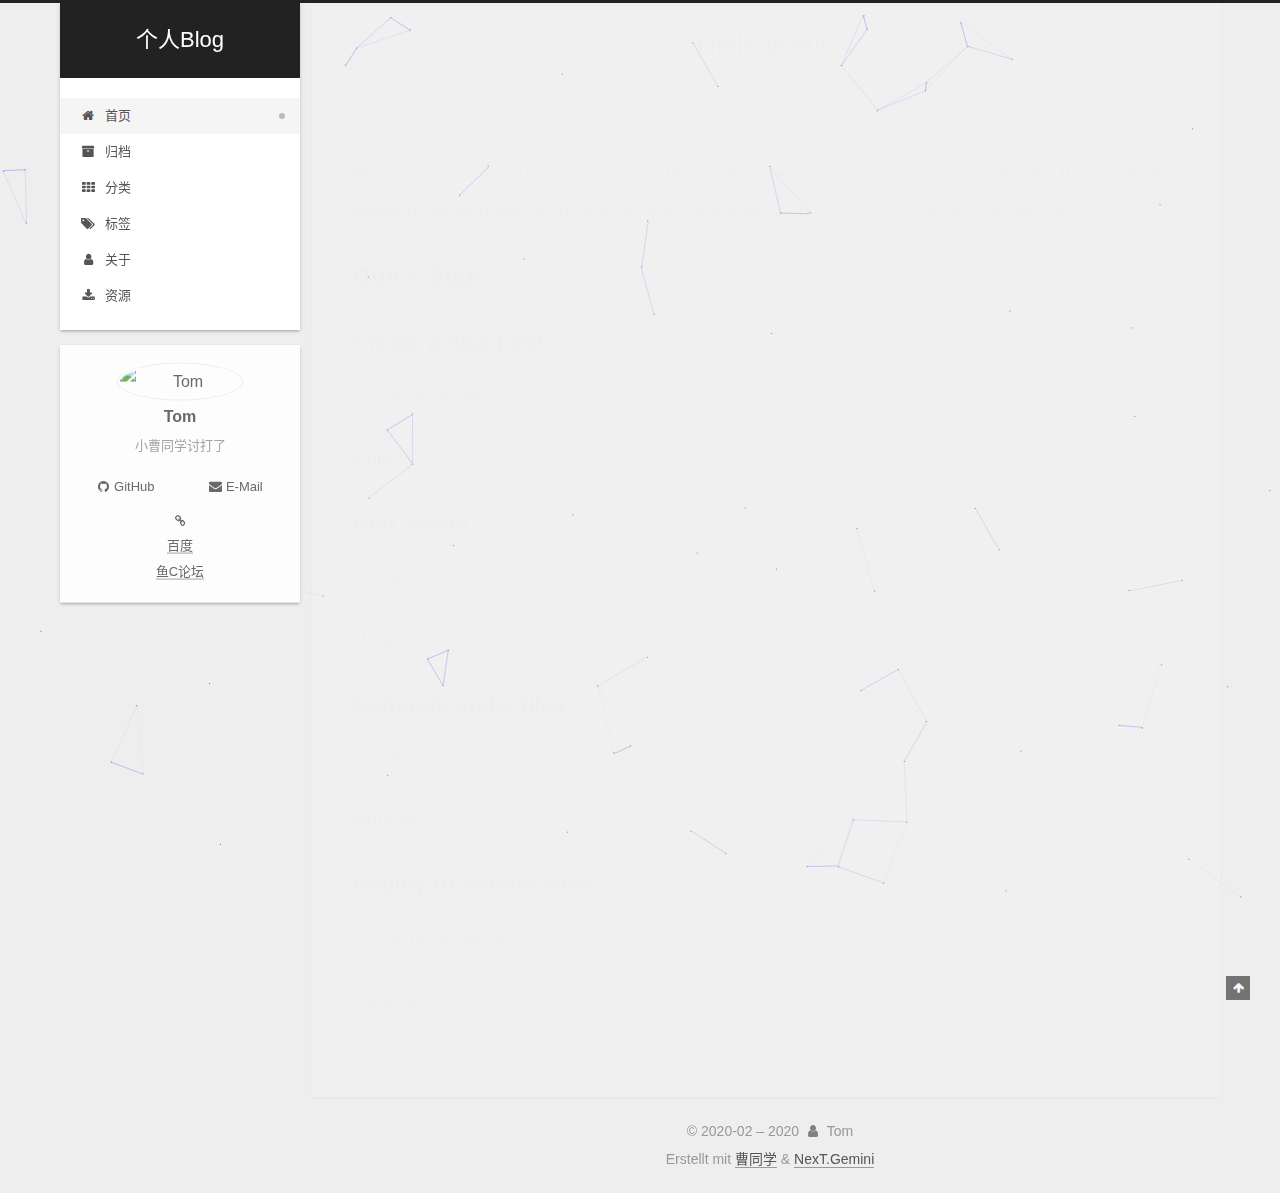
==== commit 14a23733: "Site updated: 2020-04-01 19:21:07" ====
--- a/index.html
+++ b/index.html
@@ -24,12 +24,12 @@
 
   <meta name="description" content="小曹同学讨打了">
 <meta property="og:type" content="website">
-<meta property="og:title" content="曹曹小可爱">
+<meta property="og:title" content="个人Blog">
 <meta property="og:url" content="http://yoursite.com/index.html">
-<meta property="og:site_name" content="曹曹小可爱">
+<meta property="og:site_name" content="个人Blog">
 <meta property="og:description" content="小曹同学讨打了">
 <meta property="og:locale" content="zh_CN">
-<meta property="article:author" content="星辰">
+<meta property="article:author" content="Tom">
 <meta name="twitter:card" content="summary">
 
 <link rel="canonical" href="http://yoursite.com/">
@@ -45,7 +45,7 @@
   };
 </script>
 
-  <title>曹曹小可爱</title>
+  <title>个人Blog</title>
   
 
 
@@ -96,7 +96,7 @@
 
     <a href="/" class="brand" rel="start">
       <span class="logo-line-before"><i></i></span>
-      <h1 class="site-title">曹曹小可爱</h1>
+      <h1 class="site-title">个人Blog</h1>
       <span class="logo-line-after"><i></i></span>
     </a>
   </div>
@@ -174,13 +174,13 @@
     <link itemprop="mainEntityOfPage" href="http://yoursite.com/2020/03/30/hello-world/">
 
     <span hidden itemprop="author" itemscope itemtype="http://schema.org/Person">
-      <meta itemprop="image" content="/images/caocao.jpg">
-      <meta itemprop="name" content="星辰">
+      <meta itemprop="image" content="http://chuantu.xyz/t6/726/1585739861x977013264.jpg">
+      <meta itemprop="name" content="Tom">
       <meta itemprop="description" content="小曹同学讨打了">
     </span>
 
     <span hidden itemprop="publisher" itemscope itemtype="http://schema.org/Organization">
-      <meta itemprop="name" content="曹曹小可爱">
+      <meta itemprop="name" content="个人Blog">
     </span>
       <header class="post-header">
         <h2 class="post-title" itemprop="name headline">
@@ -296,21 +296,10 @@
 
       <div class="site-overview-wrap sidebar-panel">
         <div class="site-author motion-element" itemprop="author" itemscope itemtype="http://schema.org/Person">
-    <img class="site-author-image" itemprop="image" alt="星辰"
-      src="/images/caocao.jpg">
-  <p class="site-author-name" itemprop="name">星辰</p>
+    <img class="site-author-image" itemprop="image" alt="Tom"
+      src="http://chuantu.xyz/t6/726/1585739861x977013264.jpg">
+  <p class="site-author-name" itemprop="name">Tom</p>
   <div class="site-description" itemprop="description">小曹同学讨打了</div>
-</div>
-<div class="site-state-wrap motion-element">
-  <nav class="site-state">
-      <div class="site-state-item site-state-posts">
-          <a href="/archives/">
-        
-          <span class="site-state-item-count">1</span>
-          <span class="site-state-item-name">日志</span>
-        </a>
-      </div>
-  </nav>
 </div>
   <div class="links-of-author motion-element">
       <span class="links-of-author-item">
@@ -325,7 +314,7 @@
   <div class="links-of-blogroll motion-element">
     <div class="links-of-blogroll-title">
       <i class="fa fa-fw fa-link"></i>
-      曹同学
+      
     </div>
     <ul class="links-of-blogroll-list">
         <li class="links-of-blogroll-item">
@@ -360,9 +349,9 @@
   <span class="with-love">
     <i class="fa fa-user"></i>
   </span>
-  <span class="author" itemprop="copyrightHolder">星辰</span>
+  <span class="author" itemprop="copyrightHolder">Tom</span>
 </div>
-  <div class="powered-by">تطبيق الموقع <a href="https://hexo.io/" class="theme-link" rel="noopener" target="_blank">Hexo</a> & <a href="https://theme-next.org/" class="theme-link" rel="noopener" target="_blank">NexT.Gemini</a>
+  <div class="powered-by">Erstellt mit  <a href="https://hexo.io/" class="theme-link" rel="noopener" target="_blank">曹同学</a> & <a href="https://theme-next.org/" class="theme-link" rel="noopener" target="_blank">NexT.Gemini</a>
   </div>
 
         
--- a/css/main.css
+++ b/css/main.css
@@ -1168,7 +1168,7 @@
 }
 .links-of-author a::before,
 .links-of-author span.exturl::before {
-  background: #9cffd2;
+  background: #951845;
   border-radius: 50%;
   content: ' ';
   display: inline-block;
@@ -1332,34 +1332,6 @@
 }
 .post-toc .nav .active-current > a:hover {
   color: #fc6423;
-}
-.site-state {
-  display: flex;
-  justify-content: center;
-  line-height: 1.4;
-  margin-top: 10px;
-  overflow: hidden;
-  text-align: center;
-  white-space: nowrap;
-}
-.site-state-item {
-  padding: 0 15px;
-}
-.site-state-item:not(:first-child) {
-  border-left: 1px solid #eee;
-}
-.site-state-item a {
-  border-bottom: none;
-}
-.site-state-item-count {
-  display: block;
-  font-size: 1em;
-  font-weight: 600;
-  text-align: center;
-}
-.site-state-item-name {
-  color: #999;
-  font-size: 0.8125em;
 }
 .footer {
   color: #999;
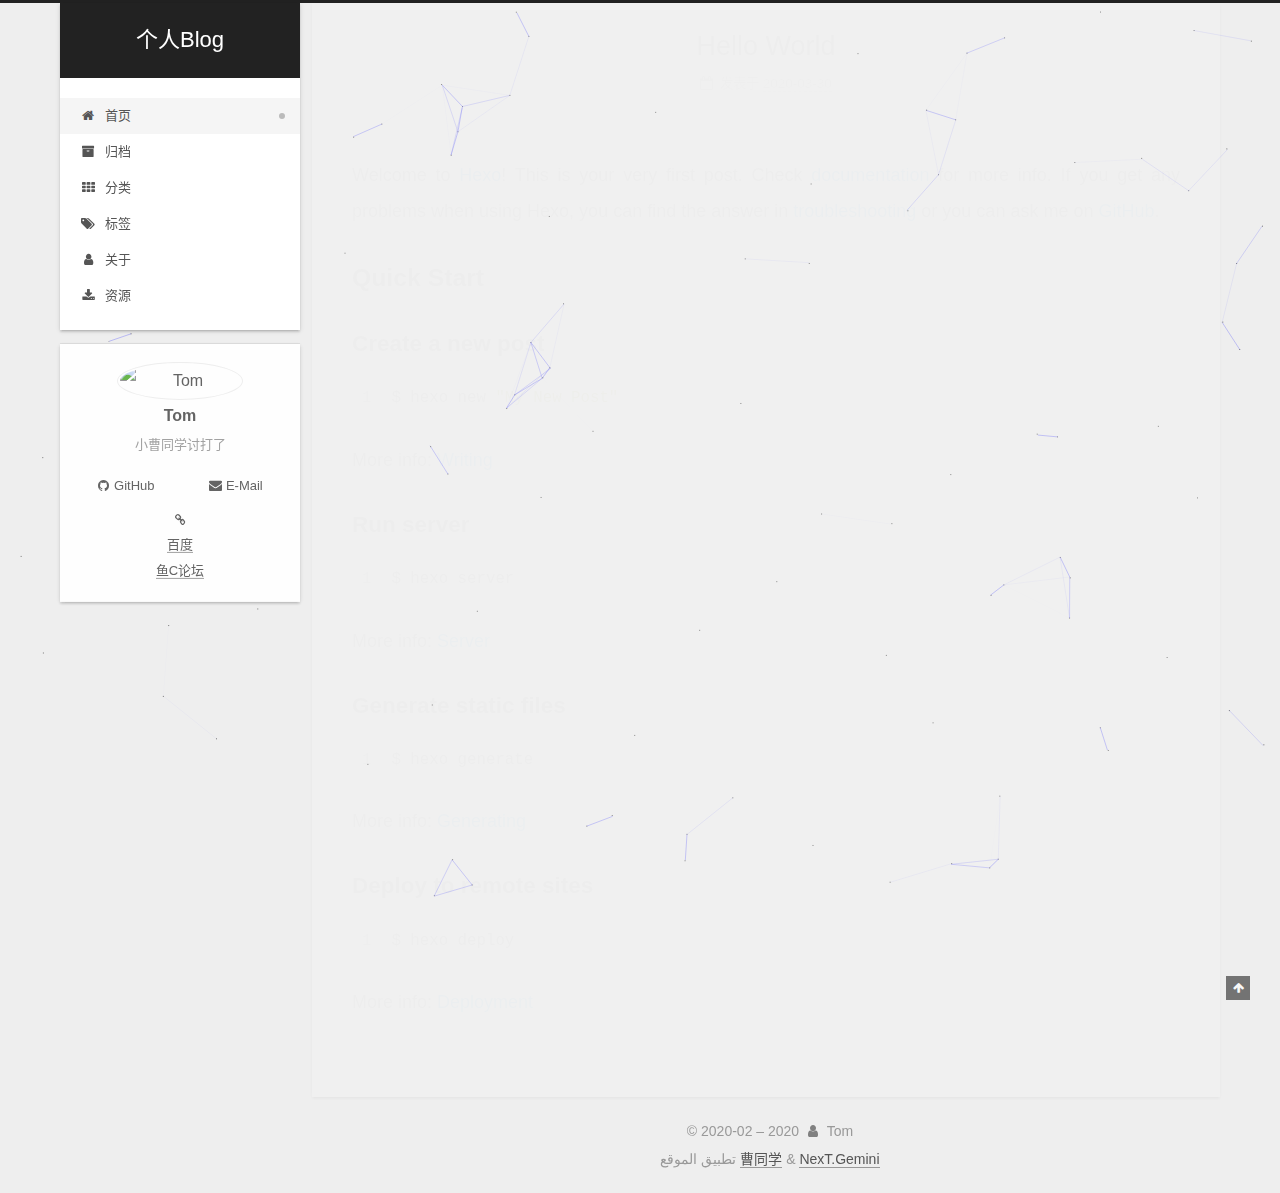
==== commit 8b782152: "Site updated: 2020-04-01 19:45:18" ====
--- a/index.html
+++ b/index.html
@@ -351,7 +351,7 @@
   </span>
   <span class="author" itemprop="copyrightHolder">Tom</span>
 </div>
-  <div class="powered-by">Erstellt mit  <a href="https://hexo.io/" class="theme-link" rel="noopener" target="_blank">曹同学</a> & <a href="https://theme-next.org/" class="theme-link" rel="noopener" target="_blank">NexT.Gemini</a>
+  <div class="powered-by">تطبيق الموقع <a href="https://hexo.io/" class="theme-link" rel="noopener" target="_blank">曹同学</a> & <a href="https://theme-next.org/" class="theme-link" rel="noopener" target="_blank">NexT.Gemini</a>
   </div>
 
         
--- a/css/main.css
+++ b/css/main.css
@@ -1168,7 +1168,7 @@
 }
 .links-of-author a::before,
 .links-of-author span.exturl::before {
-  background: #951845;
+  background: #911ab4;
   border-radius: 50%;
   content: ' ';
   display: inline-block;
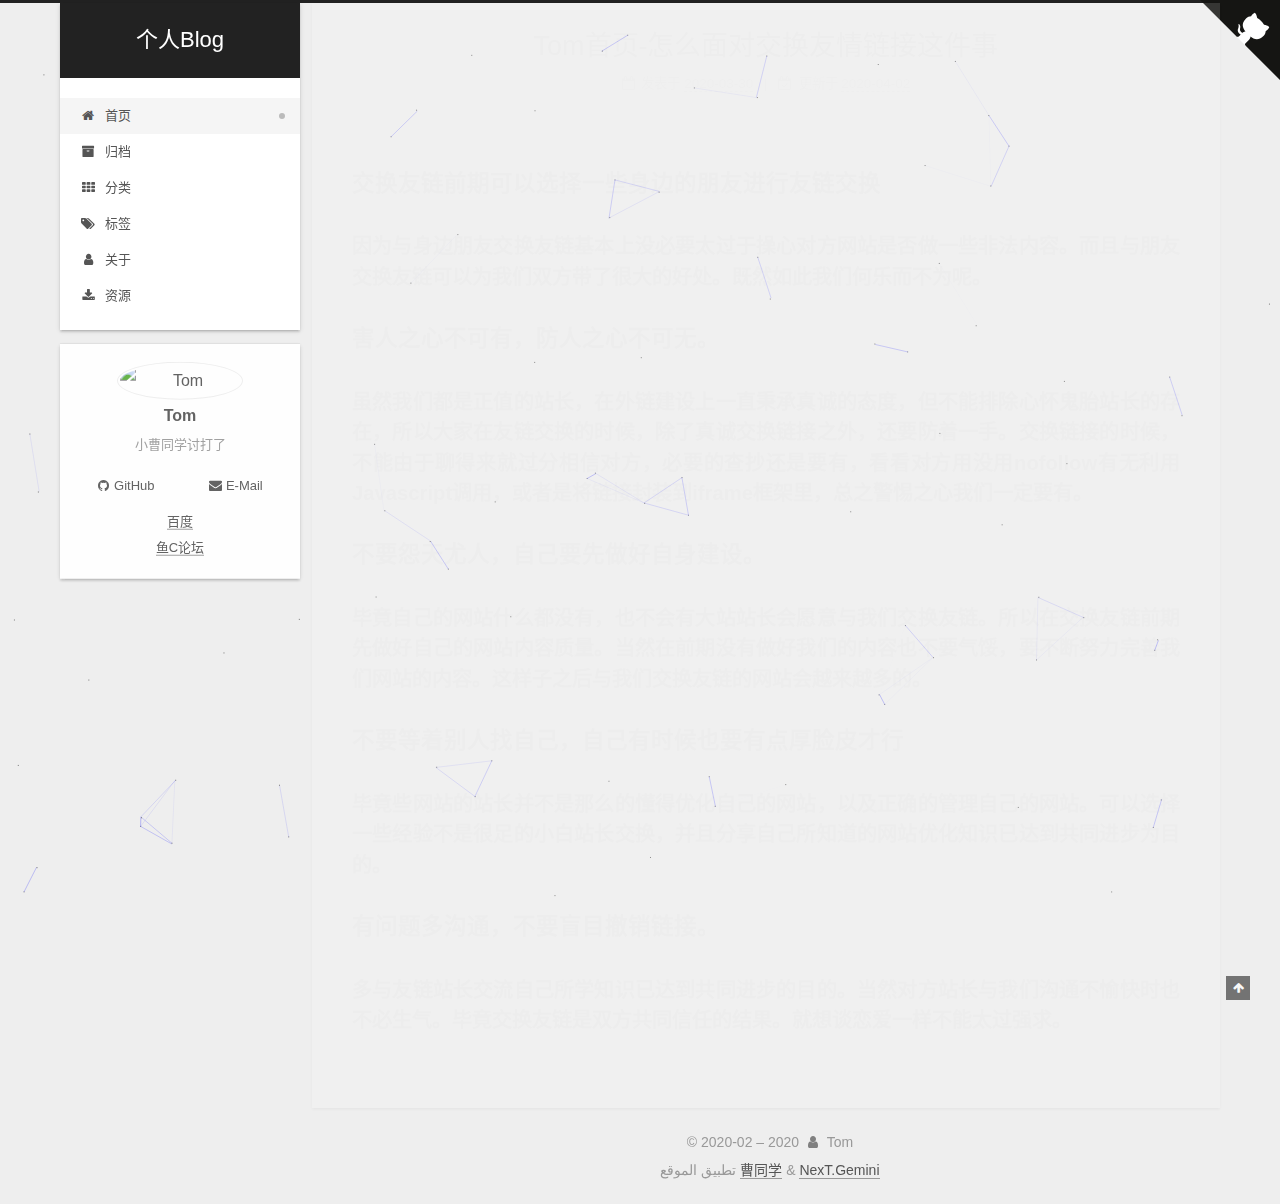
==== commit 0d2371fe: "Site updated: 2020-04-02 12:03:03" ====
--- a/index.html
+++ b/index.html
@@ -12,7 +12,7 @@
 
 <link rel="stylesheet" href="/css/main.css">
 
-
+<link rel="stylesheet" href="//fonts.googleapis.com/css?family=Monda:300,300italic,400,400italic,700,700italic|Roboto Slab:300,300italic,400,400italic,700,700italic&display=swap&subset=latin,latin-ext">
 <link rel="stylesheet" href="/lib/font-awesome/css/font-awesome.min.css">
   <link rel="stylesheet" href="/lib/pace/pace-theme-minimal.min.css">
   <script src="/lib/pace/pace.min.js"></script>
@@ -81,7 +81,7 @@
 <body itemscope itemtype="http://schema.org/WebPage">
   <div class="container use-motion">
     <div class="headband"></div>
-
+    <a href="https://github.com/TomGodb/TomGodb.github.io" target="_blank" rel="noopener" class="github-corner" aria-label="View source on GitHub"><svg width="80" height="80" viewBox="0 0 250 250" style="fill:#151513; color:#fff; position: absolute; top: 0; border: 0; right: 0;" aria-hidden="true"><path d="M0,0 L115,115 L130,115 L142,142 L250,250 L250,0 Z"></path><path d="M128.3,109.0 C113.8,99.7 119.0,89.6 119.0,89.6 C122.0,82.7 120.5,78.6 120.5,78.6 C119.2,72.0 123.4,76.3 123.4,76.3 C127.3,80.9 125.5,87.3 125.5,87.3 C122.9,97.6 130.6,101.9 134.4,103.2" fill="currentColor" style="transform-origin: 130px 106px;" class="octo-arm"></path><path d="M115.0,115.0 C114.9,115.1 118.7,116.5 119.8,115.4 L133.7,101.6 C136.9,99.2 139.9,98.4 142.2,98.6 C133.8,88.0 127.5,74.4 143.8,58.0 C148.5,53.4 154.0,51.2 159.7,51.0 C160.3,49.4 163.2,43.6 171.4,40.1 C171.4,40.1 176.1,42.5 178.8,56.2 C183.1,58.6 187.2,61.8 190.9,65.4 C194.5,69.0 197.7,73.2 200.1,77.6 C213.8,80.2 216.3,84.9 216.3,84.9 C212.7,93.1 206.9,96.0 205.4,96.6 C205.1,102.4 203.0,107.8 198.3,112.5 C181.9,128.9 168.3,122.5 157.7,114.1 C157.9,116.9 156.7,120.9 152.7,124.9 L141.0,136.5 C139.8,137.7 141.6,141.9 141.8,141.8 Z" fill="currentColor" class="octo-body"></path></svg></a><style>.github-corner:hover .octo-arm{animation:octocat-wave 560ms ease-in-out}@keyframes octocat-wave{0%,100%{transform:rotate(0)}20%,60%{transform:rotate(-25deg)}40%,80%{transform:rotate(10deg)}}@media (max-width:500px){.github-corner:hover .octo-arm{animation:none}.github-corner .octo-arm{animation:octocat-wave 560ms ease-in-out}}</style>
     <header class="header" itemscope itemtype="http://schema.org/WPHeader">
       <div class="header-inner"><div class="site-brand-container">
   <div class="site-nav-toggle">
@@ -185,7 +185,7 @@
       <header class="post-header">
         <h2 class="post-title" itemprop="name headline">
           
-            <a href="/2020/03/30/hello-world/" class="post-title-link" itemprop="url">Hello World</a>
+            <a href="/2020/03/30/hello-world/" class="post-title-link" itemprop="url">Tom首页-怎么面对交换友情链接这件事</a>
         </h2>
 
         <div class="post-meta">
@@ -197,6 +197,13 @@
 
               <time title="创建时间：2020-03-30 19:00:37" itemprop="dateCreated datePublished" datetime="2020-03-30T19:00:37+08:00">2020-03-30</time>
             </span>
+              <span class="post-meta-item">
+                <span class="post-meta-item-icon">
+                  <i class="fa fa-calendar-check-o"></i>
+                </span>
+                <span class="post-meta-item-text">更新于</span>
+                <time title="修改时间：2020-04-02 10:44:54" itemprop="dateModified" datetime="2020-04-02T10:44:54+08:00">2020-04-02</time>
+              </span>
 
           
 
@@ -209,20 +216,7 @@
     <div class="post-body" itemprop="articleBody">
 
       
-          <p>Welcome to <a href="https://hexo.io/" target="_blank" rel="noopener">Hexo</a>! This is your very first post. Check <a href="https://hexo.io/docs/" target="_blank" rel="noopener">documentation</a> for more info. If you get any problems when using Hexo, you can find the answer in <a href="https://hexo.io/docs/troubleshooting.html" target="_blank" rel="noopener">troubleshooting</a> or you can ask me on <a href="https://github.com/hexojs/hexo/issues" target="_blank" rel="noopener">GitHub</a>.</p>
-<h2 id="Quick-Start"><a href="#Quick-Start" class="headerlink" title="Quick Start"></a>Quick Start</h2><h3 id="Create-a-new-post"><a href="#Create-a-new-post" class="headerlink" title="Create a new post"></a>Create a new post</h3><figure class="highlight bash"><table><tr><td class="gutter"><pre><span class="line">1</span><br></pre></td><td class="code"><pre><span class="line">$ hexo new <span class="string">"My New Post"</span></span><br></pre></td></tr></table></figure>
-
-<p>More info: <a href="https://hexo.io/docs/writing.html" target="_blank" rel="noopener">Writing</a></p>
-<h3 id="Run-server"><a href="#Run-server" class="headerlink" title="Run server"></a>Run server</h3><figure class="highlight bash"><table><tr><td class="gutter"><pre><span class="line">1</span><br></pre></td><td class="code"><pre><span class="line">$ hexo server</span><br></pre></td></tr></table></figure>
-
-<p>More info: <a href="https://hexo.io/docs/server.html" target="_blank" rel="noopener">Server</a></p>
-<h3 id="Generate-static-files"><a href="#Generate-static-files" class="headerlink" title="Generate static files"></a>Generate static files</h3><figure class="highlight bash"><table><tr><td class="gutter"><pre><span class="line">1</span><br></pre></td><td class="code"><pre><span class="line">$ hexo generate</span><br></pre></td></tr></table></figure>
-
-<p>More info: <a href="https://hexo.io/docs/generating.html" target="_blank" rel="noopener">Generating</a></p>
-<h3 id="Deploy-to-remote-sites"><a href="#Deploy-to-remote-sites" class="headerlink" title="Deploy to remote sites"></a>Deploy to remote sites</h3><figure class="highlight bash"><table><tr><td class="gutter"><pre><span class="line">1</span><br></pre></td><td class="code"><pre><span class="line">$ hexo deploy</span><br></pre></td></tr></table></figure>
-
-<p>More info: <a href="https://hexo.io/docs/one-command-deployment.html" target="_blank" rel="noopener">Deployment</a></p>
-
+          <h3 id="交换友链前期可以选择一些身边的朋友进行友链交换"><a href="#交换友链前期可以选择一些身边的朋友进行友链交换" class="headerlink" title="交换友链前期可以选择一些身边的朋友进行友链交换"></a>交换友链前期可以选择一些身边的朋友进行友链交换</h3><h4 id="因为与身边朋友交换友链基本上没必要太过于操心对方网站是否做一些非法内容。而且与朋友交换友链可以为我们双方带了很大的好处。既然如此我们何乐而不为呢。"><a href="#因为与身边朋友交换友链基本上没必要太过于操心对方网站是否做一些非法内容。而且与朋友交换友链可以为我们双方带了很大的好处。既然如此我们何乐而不为呢。" class="headerlink" title="因为与身边朋友交换友链基本上没必要太过于操心对方网站是否做一些非法内容。而且与朋友交换友链可以为我们双方带了很大的好处。既然如此我们何乐而不为呢。"></a>因为与身边朋友交换友链基本上没必要太过于操心对方网站是否做一些非法内容。而且与朋友交换友链可以为我们双方带了很大的好处。既然如此我们何乐而不为呢。</h4><h3 id="害人之心不可有，防人之心不可无。"><a href="#害人之心不可有，防人之心不可无。" class="headerlink" title="害人之心不可有，防人之心不可无。"></a>害人之心不可有，防人之心不可无。</h3><h4 id="虽然我们都是正值的站长，在外链建设上一直秉承真诚的态度，但不能排除心怀鬼胎站长的存在，所以大家在友链交换的时候，除了真诚交换链接之外，还要防着一手。交换链接的时候，不能由于聊得来就过分相信对方，必要的查抄还是要有，看看对方用没用nofollow有无利用Javascript调用，或者是将链接封装到iframe框架里，总之警惕之心我们一定要有。"><a href="#虽然我们都是正值的站长，在外链建设上一直秉承真诚的态度，但不能排除心怀鬼胎站长的存在，所以大家在友链交换的时候，除了真诚交换链接之外，还要防着一手。交换链接的时候，不能由于聊得来就过分相信对方，必要的查抄还是要有，看看对方用没用nofollow有无利用Javascript调用，或者是将链接封装到iframe框架里，总之警惕之心我们一定要有。" class="headerlink" title="虽然我们都是正值的站长，在外链建设上一直秉承真诚的态度，但不能排除心怀鬼胎站长的存在，所以大家在友链交换的时候，除了真诚交换链接之外，还要防着一手。交换链接的时候，不能由于聊得来就过分相信对方，必要的查抄还是要有，看看对方用没用nofollow有无利用Javascript调用，或者是将链接封装到iframe框架里，总之警惕之心我们一定要有。"></a>虽然我们都是正值的站长，在外链建设上一直秉承真诚的态度，但不能排除心怀鬼胎站长的存在，所以大家在友链交换的时候，除了真诚交换链接之外，还要防着一手。交换链接的时候，不能由于聊得来就过分相信对方，必要的查抄还是要有，看看对方用没用nofollow有无利用Javascript调用，或者是将链接封装到iframe框架里，总之警惕之心我们一定要有。</h4><h3 id="不要怨天尤人，自己要先做好自身建设。"><a href="#不要怨天尤人，自己要先做好自身建设。" class="headerlink" title="不要怨天尤人，自己要先做好自身建设。"></a>不要怨天尤人，自己要先做好自身建设。</h3><h4 id="毕竟自己的网站什么都没有，也不会有大站站长会愿意与我们交换友链。所以在交换友链前期先做好自己的网站内容质量。当然在前期没有做好我们的内容也不要气馁，要不断努力完善我们网站的内容。这样子之后与我们交换友链的网站会越来越多的。"><a href="#毕竟自己的网站什么都没有，也不会有大站站长会愿意与我们交换友链。所以在交换友链前期先做好自己的网站内容质量。当然在前期没有做好我们的内容也不要气馁，要不断努力完善我们网站的内容。这样子之后与我们交换友链的网站会越来越多的。" class="headerlink" title="毕竟自己的网站什么都没有，也不会有大站站长会愿意与我们交换友链。所以在交换友链前期先做好自己的网站内容质量。当然在前期没有做好我们的内容也不要气馁，要不断努力完善我们网站的内容。这样子之后与我们交换友链的网站会越来越多的。"></a>毕竟自己的网站什么都没有，也不会有大站站长会愿意与我们交换友链。所以在交换友链前期先做好自己的网站内容质量。当然在前期没有做好我们的内容也不要气馁，要不断努力完善我们网站的内容。这样子之后与我们交换友链的网站会越来越多的。</h4><h3 id="不要等着别人找自己，自己有时候也要有点厚脸皮才行"><a href="#不要等着别人找自己，自己有时候也要有点厚脸皮才行" class="headerlink" title="不要等着别人找自己，自己有时候也要有点厚脸皮才行"></a>不要等着别人找自己，自己有时候也要有点厚脸皮才行</h3><h4 id="毕竟些网站的站长并不是那么的懂得优化自己的网站，以及正确的管理自己的网站。可以选择一些经验不是很足的小白站长交换，并且分享自己所知道的网站优化知识已达到共同进步为目的。"><a href="#毕竟些网站的站长并不是那么的懂得优化自己的网站，以及正确的管理自己的网站。可以选择一些经验不是很足的小白站长交换，并且分享自己所知道的网站优化知识已达到共同进步为目的。" class="headerlink" title="毕竟些网站的站长并不是那么的懂得优化自己的网站，以及正确的管理自己的网站。可以选择一些经验不是很足的小白站长交换，并且分享自己所知道的网站优化知识已达到共同进步为目的。"></a>毕竟些网站的站长并不是那么的懂得优化自己的网站，以及正确的管理自己的网站。可以选择一些经验不是很足的小白站长交换，并且分享自己所知道的网站优化知识已达到共同进步为目的。</h4><h3 id="有问题多沟通，不要盲目撤销链接。"><a href="#有问题多沟通，不要盲目撤销链接。" class="headerlink" title="有问题多沟通，不要盲目撤销链接。"></a>有问题多沟通，不要盲目撤销链接。</h3><h4 id="多与友链站长交流自己所学知识已达到共同进步的目的。当然对方站长与我们沟通不愉快时也不必生气。毕竟交换友链是双方共同信任的结果。就想谈恋爱一样不能太过强求。"><a href="#多与友链站长交流自己所学知识已达到共同进步的目的。当然对方站长与我们沟通不愉快时也不必生气。毕竟交换友链是双方共同信任的结果。就想谈恋爱一样不能太过强求。" class="headerlink" title="多与友链站长交流自己所学知识已达到共同进步的目的。当然对方站长与我们沟通不愉快时也不必生气。毕竟交换友链是双方共同信任的结果。就想谈恋爱一样不能太过强求。"></a>多与友链站长交流自己所学知识已达到共同进步的目的。当然对方站长与我们沟通不愉快时也不必生气。毕竟交换友链是双方共同信任的结果。就想谈恋爱一样不能太过强求。</h4>
       
     </div>
 
@@ -313,7 +307,8 @@
 
   <div class="links-of-blogroll motion-element">
     <div class="links-of-blogroll-title">
-      <i class="fa fa-fw fa-link"></i>
+      <i></i>
+	  
       
     </div>
     <ul class="links-of-blogroll-list">
--- a/css/main.css
+++ b/css/main.css
@@ -1168,7 +1168,7 @@
 }
 .links-of-author a::before,
 .links-of-author span.exturl::before {
-  background: #911ab4;
+  background: #57a781;
   border-radius: 50%;
   content: ' ';
   display: inline-block;
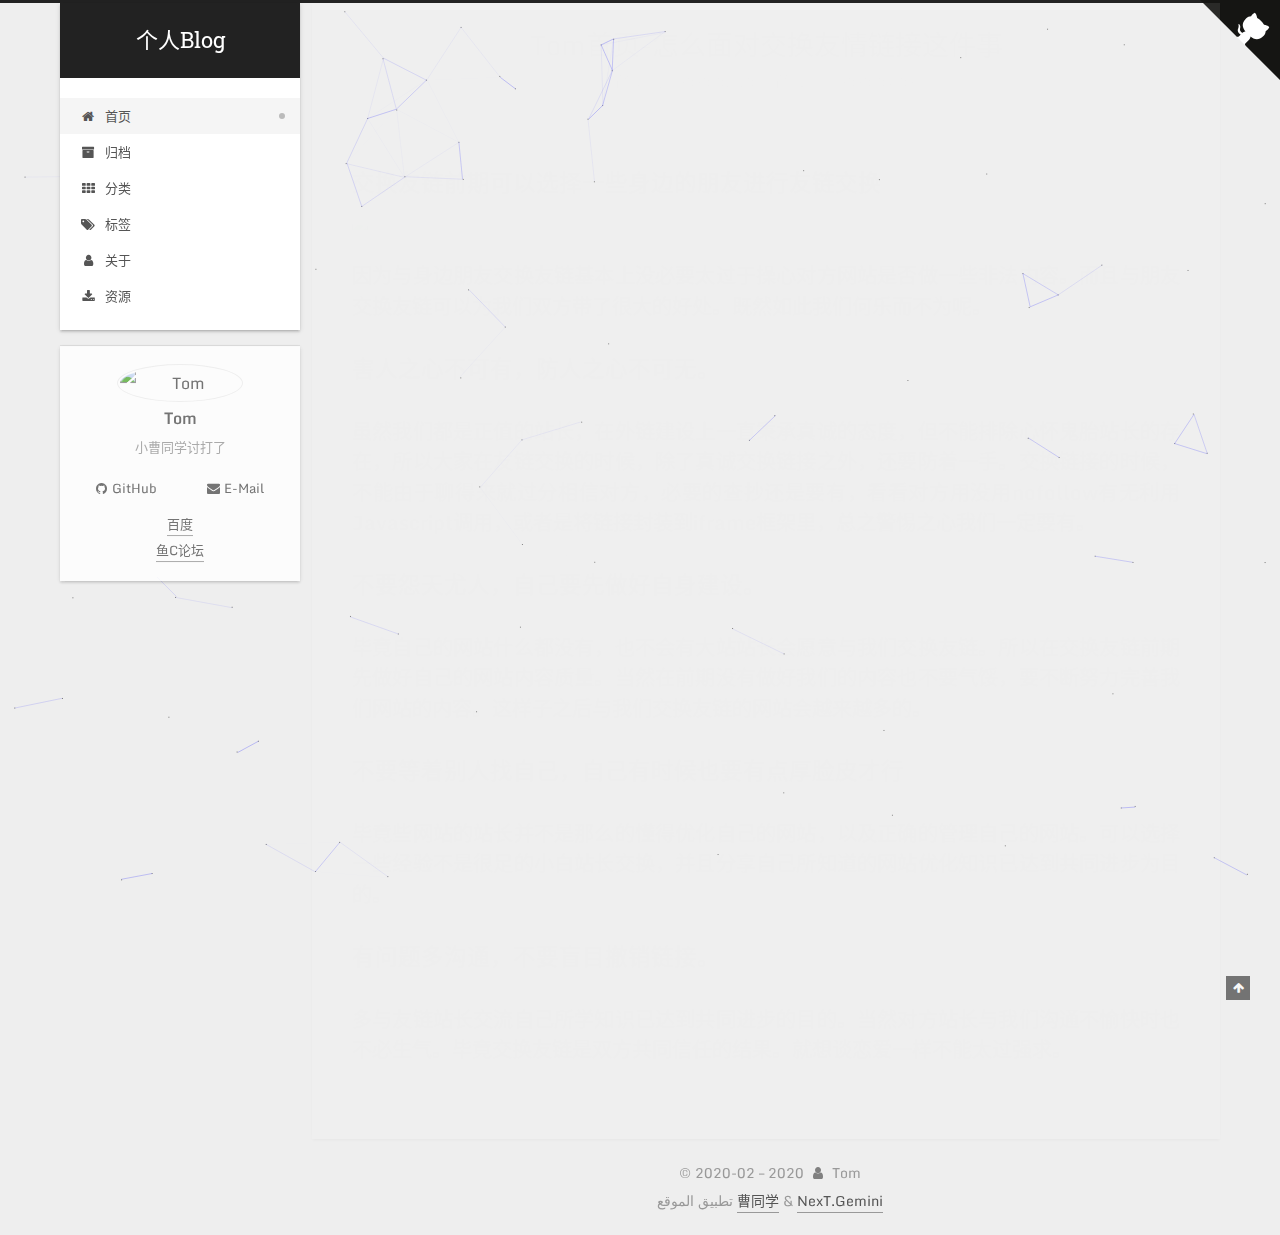
==== commit 38faa787: "Site updated: 2020-04-02 13:39:47" ====
--- a/index.html
+++ b/index.html
@@ -202,7 +202,7 @@
                   <i class="fa fa-calendar-check-o"></i>
                 </span>
                 <span class="post-meta-item-text">更新于</span>
-                <time title="修改时间：2020-04-02 10:44:54" itemprop="dateModified" datetime="2020-04-02T10:44:54+08:00">2020-04-02</time>
+                <time title="修改时间：2020-04-02 12:02:23" itemprop="dateModified" datetime="2020-04-02T12:02:23+08:00">2020-04-02</time>
               </span>
 
           
@@ -216,7 +216,8 @@
     <div class="post-body" itemprop="articleBody">
 
       
-          <h3 id="交换友链前期可以选择一些身边的朋友进行友链交换"><a href="#交换友链前期可以选择一些身边的朋友进行友链交换" class="headerlink" title="交换友链前期可以选择一些身边的朋友进行友链交换"></a>交换友链前期可以选择一些身边的朋友进行友链交换</h3><h4 id="因为与身边朋友交换友链基本上没必要太过于操心对方网站是否做一些非法内容。而且与朋友交换友链可以为我们双方带了很大的好处。既然如此我们何乐而不为呢。"><a href="#因为与身边朋友交换友链基本上没必要太过于操心对方网站是否做一些非法内容。而且与朋友交换友链可以为我们双方带了很大的好处。既然如此我们何乐而不为呢。" class="headerlink" title="因为与身边朋友交换友链基本上没必要太过于操心对方网站是否做一些非法内容。而且与朋友交换友链可以为我们双方带了很大的好处。既然如此我们何乐而不为呢。"></a>因为与身边朋友交换友链基本上没必要太过于操心对方网站是否做一些非法内容。而且与朋友交换友链可以为我们双方带了很大的好处。既然如此我们何乐而不为呢。</h4><h3 id="害人之心不可有，防人之心不可无。"><a href="#害人之心不可有，防人之心不可无。" class="headerlink" title="害人之心不可有，防人之心不可无。"></a>害人之心不可有，防人之心不可无。</h3><h4 id="虽然我们都是正值的站长，在外链建设上一直秉承真诚的态度，但不能排除心怀鬼胎站长的存在，所以大家在友链交换的时候，除了真诚交换链接之外，还要防着一手。交换链接的时候，不能由于聊得来就过分相信对方，必要的查抄还是要有，看看对方用没用nofollow有无利用Javascript调用，或者是将链接封装到iframe框架里，总之警惕之心我们一定要有。"><a href="#虽然我们都是正值的站长，在外链建设上一直秉承真诚的态度，但不能排除心怀鬼胎站长的存在，所以大家在友链交换的时候，除了真诚交换链接之外，还要防着一手。交换链接的时候，不能由于聊得来就过分相信对方，必要的查抄还是要有，看看对方用没用nofollow有无利用Javascript调用，或者是将链接封装到iframe框架里，总之警惕之心我们一定要有。" class="headerlink" title="虽然我们都是正值的站长，在外链建设上一直秉承真诚的态度，但不能排除心怀鬼胎站长的存在，所以大家在友链交换的时候，除了真诚交换链接之外，还要防着一手。交换链接的时候，不能由于聊得来就过分相信对方，必要的查抄还是要有，看看对方用没用nofollow有无利用Javascript调用，或者是将链接封装到iframe框架里，总之警惕之心我们一定要有。"></a>虽然我们都是正值的站长，在外链建设上一直秉承真诚的态度，但不能排除心怀鬼胎站长的存在，所以大家在友链交换的时候，除了真诚交换链接之外，还要防着一手。交换链接的时候，不能由于聊得来就过分相信对方，必要的查抄还是要有，看看对方用没用nofollow有无利用Javascript调用，或者是将链接封装到iframe框架里，总之警惕之心我们一定要有。</h4><h3 id="不要怨天尤人，自己要先做好自身建设。"><a href="#不要怨天尤人，自己要先做好自身建设。" class="headerlink" title="不要怨天尤人，自己要先做好自身建设。"></a>不要怨天尤人，自己要先做好自身建设。</h3><h4 id="毕竟自己的网站什么都没有，也不会有大站站长会愿意与我们交换友链。所以在交换友链前期先做好自己的网站内容质量。当然在前期没有做好我们的内容也不要气馁，要不断努力完善我们网站的内容。这样子之后与我们交换友链的网站会越来越多的。"><a href="#毕竟自己的网站什么都没有，也不会有大站站长会愿意与我们交换友链。所以在交换友链前期先做好自己的网站内容质量。当然在前期没有做好我们的内容也不要气馁，要不断努力完善我们网站的内容。这样子之后与我们交换友链的网站会越来越多的。" class="headerlink" title="毕竟自己的网站什么都没有，也不会有大站站长会愿意与我们交换友链。所以在交换友链前期先做好自己的网站内容质量。当然在前期没有做好我们的内容也不要气馁，要不断努力完善我们网站的内容。这样子之后与我们交换友链的网站会越来越多的。"></a>毕竟自己的网站什么都没有，也不会有大站站长会愿意与我们交换友链。所以在交换友链前期先做好自己的网站内容质量。当然在前期没有做好我们的内容也不要气馁，要不断努力完善我们网站的内容。这样子之后与我们交换友链的网站会越来越多的。</h4><h3 id="不要等着别人找自己，自己有时候也要有点厚脸皮才行"><a href="#不要等着别人找自己，自己有时候也要有点厚脸皮才行" class="headerlink" title="不要等着别人找自己，自己有时候也要有点厚脸皮才行"></a>不要等着别人找自己，自己有时候也要有点厚脸皮才行</h3><h4 id="毕竟些网站的站长并不是那么的懂得优化自己的网站，以及正确的管理自己的网站。可以选择一些经验不是很足的小白站长交换，并且分享自己所知道的网站优化知识已达到共同进步为目的。"><a href="#毕竟些网站的站长并不是那么的懂得优化自己的网站，以及正确的管理自己的网站。可以选择一些经验不是很足的小白站长交换，并且分享自己所知道的网站优化知识已达到共同进步为目的。" class="headerlink" title="毕竟些网站的站长并不是那么的懂得优化自己的网站，以及正确的管理自己的网站。可以选择一些经验不是很足的小白站长交换，并且分享自己所知道的网站优化知识已达到共同进步为目的。"></a>毕竟些网站的站长并不是那么的懂得优化自己的网站，以及正确的管理自己的网站。可以选择一些经验不是很足的小白站长交换，并且分享自己所知道的网站优化知识已达到共同进步为目的。</h4><h3 id="有问题多沟通，不要盲目撤销链接。"><a href="#有问题多沟通，不要盲目撤销链接。" class="headerlink" title="有问题多沟通，不要盲目撤销链接。"></a>有问题多沟通，不要盲目撤销链接。</h3><h4 id="多与友链站长交流自己所学知识已达到共同进步的目的。当然对方站长与我们沟通不愉快时也不必生气。毕竟交换友链是双方共同信任的结果。就想谈恋爱一样不能太过强求。"><a href="#多与友链站长交流自己所学知识已达到共同进步的目的。当然对方站长与我们沟通不愉快时也不必生气。毕竟交换友链是双方共同信任的结果。就想谈恋爱一样不能太过强求。" class="headerlink" title="多与友链站长交流自己所学知识已达到共同进步的目的。当然对方站长与我们沟通不愉快时也不必生气。毕竟交换友链是双方共同信任的结果。就想谈恋爱一样不能太过强求。"></a>多与友链站长交流自己所学知识已达到共同进步的目的。当然对方站长与我们沟通不愉快时也不必生气。毕竟交换友链是双方共同信任的结果。就想谈恋爱一样不能太过强求。</h4>
+          <h3 id="交换友链前期可以选择一些身边的朋友进行友链交换"><a href="#交换友链前期可以选择一些身边的朋友进行友链交换" class="headerlink" title="交换友链前期可以选择一些身边的朋友进行友链交换"></a>交换友链前期可以选择一些身边的朋友进行友链交换</h3><img src="http://chuantu.xyz/t6/727/1585798497x1031866013.jpg" class="[class names]">
+<h4 id="因为与身边朋友交换友链基本上没必要太过于操心对方网站是否做一些非法内容。而且与朋友交换友链可以为我们双方带了很大的好处。既然如此我们何乐而不为呢。"><a href="#因为与身边朋友交换友链基本上没必要太过于操心对方网站是否做一些非法内容。而且与朋友交换友链可以为我们双方带了很大的好处。既然如此我们何乐而不为呢。" class="headerlink" title="因为与身边朋友交换友链基本上没必要太过于操心对方网站是否做一些非法内容。而且与朋友交换友链可以为我们双方带了很大的好处。既然如此我们何乐而不为呢。"></a>因为与身边朋友交换友链基本上没必要太过于操心对方网站是否做一些非法内容。而且与朋友交换友链可以为我们双方带了很大的好处。既然如此我们何乐而不为呢。</h4><h3 id="害人之心不可有，防人之心不可无。"><a href="#害人之心不可有，防人之心不可无。" class="headerlink" title="害人之心不可有，防人之心不可无。"></a>害人之心不可有，防人之心不可无。</h3><h4 id="虽然我们都是正值的站长，在外链建设上一直秉承真诚的态度，但不能排除心怀鬼胎站长的存在，所以大家在友链交换的时候，除了真诚交换链接之外，还要防着一手。交换链接的时候，不能由于聊得来就过分相信对方，必要的查抄还是要有，看看对方用没用nofollow有无利用Javascript调用，或者是将链接封装到iframe框架里，总之警惕之心我们一定要有。"><a href="#虽然我们都是正值的站长，在外链建设上一直秉承真诚的态度，但不能排除心怀鬼胎站长的存在，所以大家在友链交换的时候，除了真诚交换链接之外，还要防着一手。交换链接的时候，不能由于聊得来就过分相信对方，必要的查抄还是要有，看看对方用没用nofollow有无利用Javascript调用，或者是将链接封装到iframe框架里，总之警惕之心我们一定要有。" class="headerlink" title="虽然我们都是正值的站长，在外链建设上一直秉承真诚的态度，但不能排除心怀鬼胎站长的存在，所以大家在友链交换的时候，除了真诚交换链接之外，还要防着一手。交换链接的时候，不能由于聊得来就过分相信对方，必要的查抄还是要有，看看对方用没用nofollow有无利用Javascript调用，或者是将链接封装到iframe框架里，总之警惕之心我们一定要有。"></a>虽然我们都是正值的站长，在外链建设上一直秉承真诚的态度，但不能排除心怀鬼胎站长的存在，所以大家在友链交换的时候，除了真诚交换链接之外，还要防着一手。交换链接的时候，不能由于聊得来就过分相信对方，必要的查抄还是要有，看看对方用没用nofollow有无利用Javascript调用，或者是将链接封装到iframe框架里，总之警惕之心我们一定要有。</h4><h3 id="不要怨天尤人，自己要先做好自身建设。"><a href="#不要怨天尤人，自己要先做好自身建设。" class="headerlink" title="不要怨天尤人，自己要先做好自身建设。"></a>不要怨天尤人，自己要先做好自身建设。</h3><h4 id="毕竟自己的网站什么都没有，也不会有大站站长会愿意与我们交换友链。所以在交换友链前期先做好自己的网站内容质量。当然在前期没有做好我们的内容也不要气馁，要不断努力完善我们网站的内容。这样子之后与我们交换友链的网站会越来越多的。"><a href="#毕竟自己的网站什么都没有，也不会有大站站长会愿意与我们交换友链。所以在交换友链前期先做好自己的网站内容质量。当然在前期没有做好我们的内容也不要气馁，要不断努力完善我们网站的内容。这样子之后与我们交换友链的网站会越来越多的。" class="headerlink" title="毕竟自己的网站什么都没有，也不会有大站站长会愿意与我们交换友链。所以在交换友链前期先做好自己的网站内容质量。当然在前期没有做好我们的内容也不要气馁，要不断努力完善我们网站的内容。这样子之后与我们交换友链的网站会越来越多的。"></a>毕竟自己的网站什么都没有，也不会有大站站长会愿意与我们交换友链。所以在交换友链前期先做好自己的网站内容质量。当然在前期没有做好我们的内容也不要气馁，要不断努力完善我们网站的内容。这样子之后与我们交换友链的网站会越来越多的。</h4><h3 id="不要等着别人找自己，自己有时候也要有点厚脸皮才行"><a href="#不要等着别人找自己，自己有时候也要有点厚脸皮才行" class="headerlink" title="不要等着别人找自己，自己有时候也要有点厚脸皮才行"></a>不要等着别人找自己，自己有时候也要有点厚脸皮才行</h3><h4 id="毕竟些网站的站长并不是那么的懂得优化自己的网站，以及正确的管理自己的网站。可以选择一些经验不是很足的小白站长交换，并且分享自己所知道的网站优化知识已达到共同进步为目的。"><a href="#毕竟些网站的站长并不是那么的懂得优化自己的网站，以及正确的管理自己的网站。可以选择一些经验不是很足的小白站长交换，并且分享自己所知道的网站优化知识已达到共同进步为目的。" class="headerlink" title="毕竟些网站的站长并不是那么的懂得优化自己的网站，以及正确的管理自己的网站。可以选择一些经验不是很足的小白站长交换，并且分享自己所知道的网站优化知识已达到共同进步为目的。"></a>毕竟些网站的站长并不是那么的懂得优化自己的网站，以及正确的管理自己的网站。可以选择一些经验不是很足的小白站长交换，并且分享自己所知道的网站优化知识已达到共同进步为目的。</h4><h3 id="有问题多沟通，不要盲目撤销链接。"><a href="#有问题多沟通，不要盲目撤销链接。" class="headerlink" title="有问题多沟通，不要盲目撤销链接。"></a>有问题多沟通，不要盲目撤销链接。</h3><h4 id="多与友链站长交流自己所学知识已达到共同进步的目的。当然对方站长与我们沟通不愉快时也不必生气。毕竟交换友链是双方共同信任的结果。就想谈恋爱一样不能太过强求。"><a href="#多与友链站长交流自己所学知识已达到共同进步的目的。当然对方站长与我们沟通不愉快时也不必生气。毕竟交换友链是双方共同信任的结果。就想谈恋爱一样不能太过强求。" class="headerlink" title="多与友链站长交流自己所学知识已达到共同进步的目的。当然对方站长与我们沟通不愉快时也不必生气。毕竟交换友链是双方共同信任的结果。就想谈恋爱一样不能太过强求。"></a>多与友链站长交流自己所学知识已达到共同进步的目的。当然对方站长与我们沟通不愉快时也不必生气。毕竟交换友链是双方共同信任的结果。就想谈恋爱一样不能太过强求。</h4>
       
     </div>
 
--- a/css/main.css
+++ b/css/main.css
@@ -176,7 +176,7 @@
 body {
   background: var(--body-bg-color);
   color: var(--text-color);
-  font-family: 'Lato', "PingFang SC", "Microsoft YaHei", sans-serif;
+  font-family: 'Monda', "PingFang SC", "Microsoft YaHei", sans-serif;
   font-size: 1em;
   line-height: 2;
 }
@@ -192,7 +192,7 @@
 h4,
 h5,
 h6 {
-  font-family: 'Lato', "PingFang SC", "Microsoft YaHei", sans-serif;
+  font-family: 'Monda', "PingFang SC", "Microsoft YaHei", sans-serif;
   font-weight: bold;
   line-height: 1.5;
   margin: 20px 0 15px;
@@ -987,7 +987,7 @@
   color: var(--brand-hover-color);
 }
 .site-title {
-  font-family: 'Lato', "PingFang SC", "Microsoft YaHei", sans-serif;
+  font-family: 'Roboto Slab', 'Monda', "PingFang SC", "Microsoft YaHei", sans-serif;
   font-size: 1.375em;
   font-weight: normal;
   margin: 0;
@@ -1168,7 +1168,7 @@
 }
 .links-of-author a::before,
 .links-of-author span.exturl::before {
-  background: #57a781;
+  background: #427896;
   border-radius: 50%;
   content: ' ';
   display: inline-block;
@@ -1478,7 +1478,7 @@
   }
 }
 .post-body {
-  font-family: 'Lato', "PingFang SC", "Microsoft YaHei", sans-serif;
+  font-family: 'Monda', "PingFang SC", "Microsoft YaHei", sans-serif;
   overflow-wrap: break-word;
   word-wrap: break-word;
 }
@@ -1789,7 +1789,7 @@
 }
 .posts-expand .post-meta {
   color: #999;
-  font-family: 'Lato', "PingFang SC", "Microsoft YaHei", sans-serif;
+  font-family: 'Monda', "PingFang SC", "Microsoft YaHei", sans-serif;
   font-size: 0.75em;
   margin: 3px 0 60px 0;
   text-align: center;
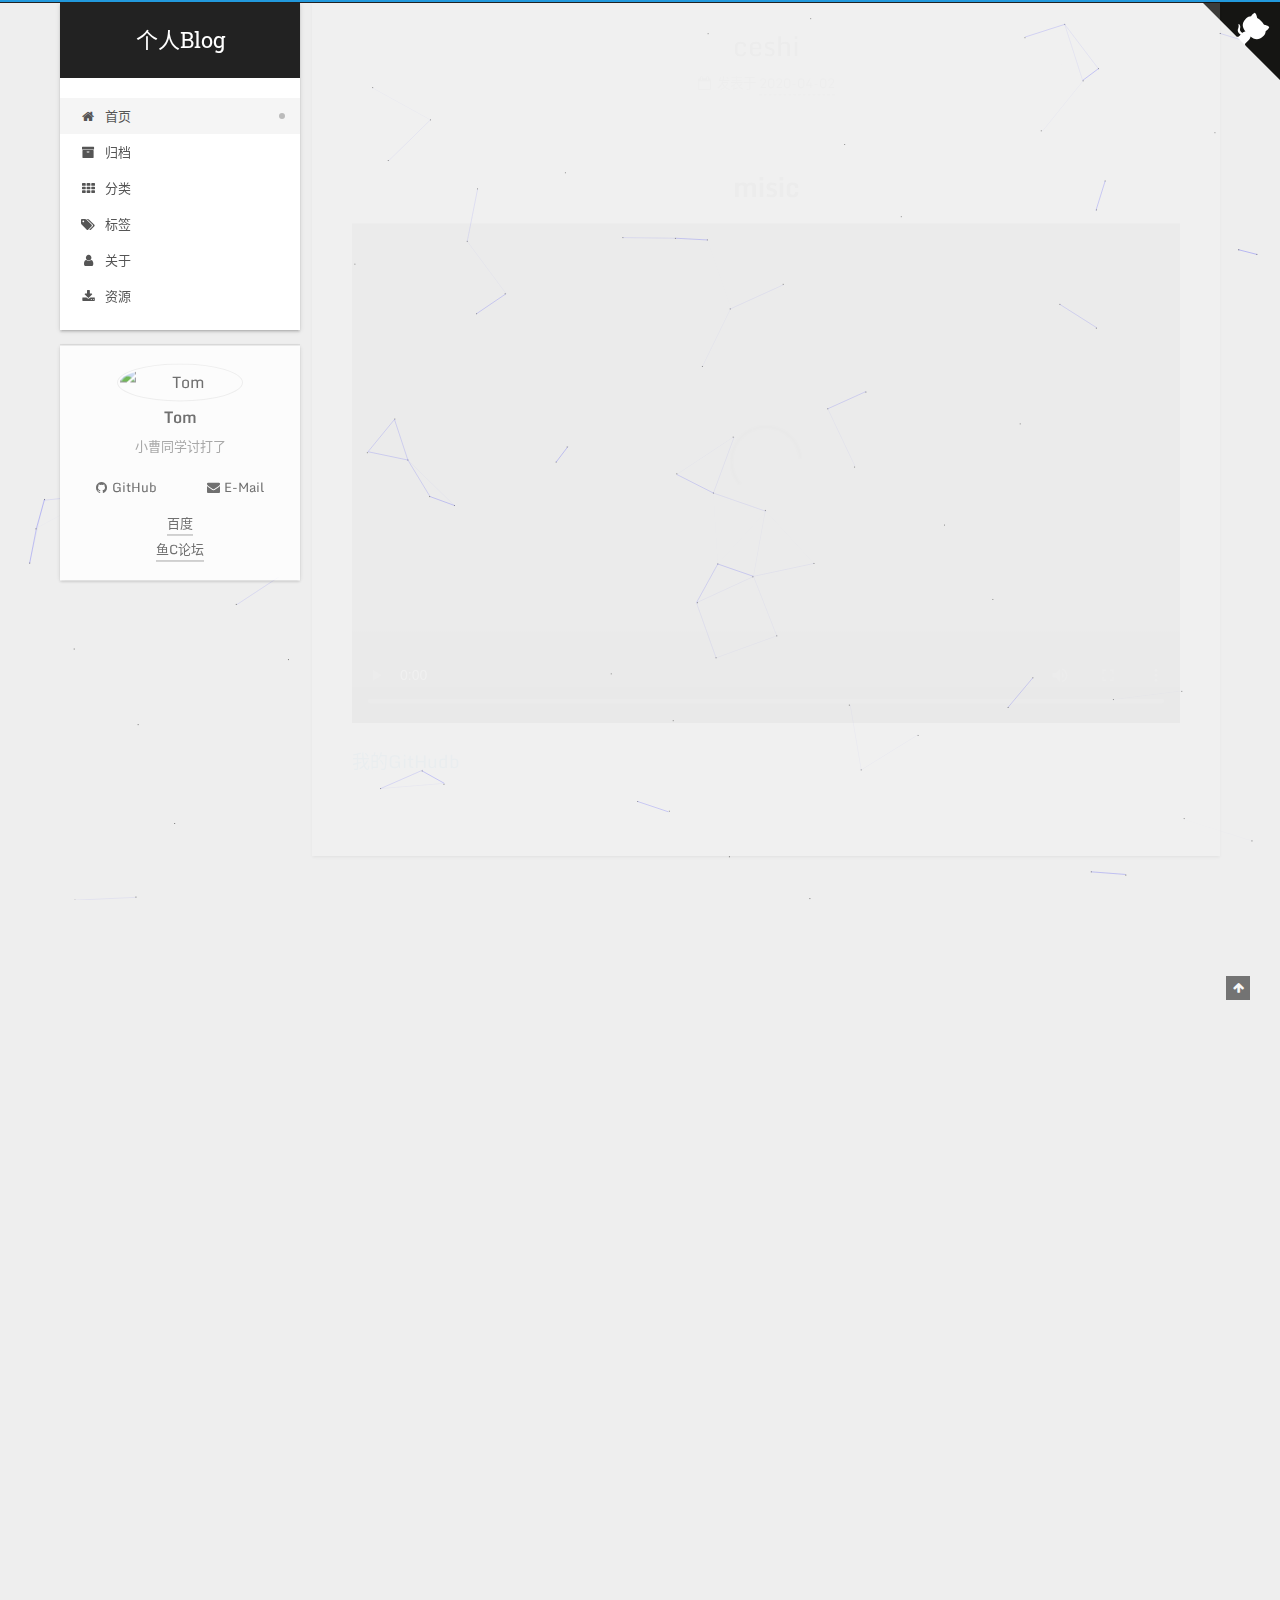
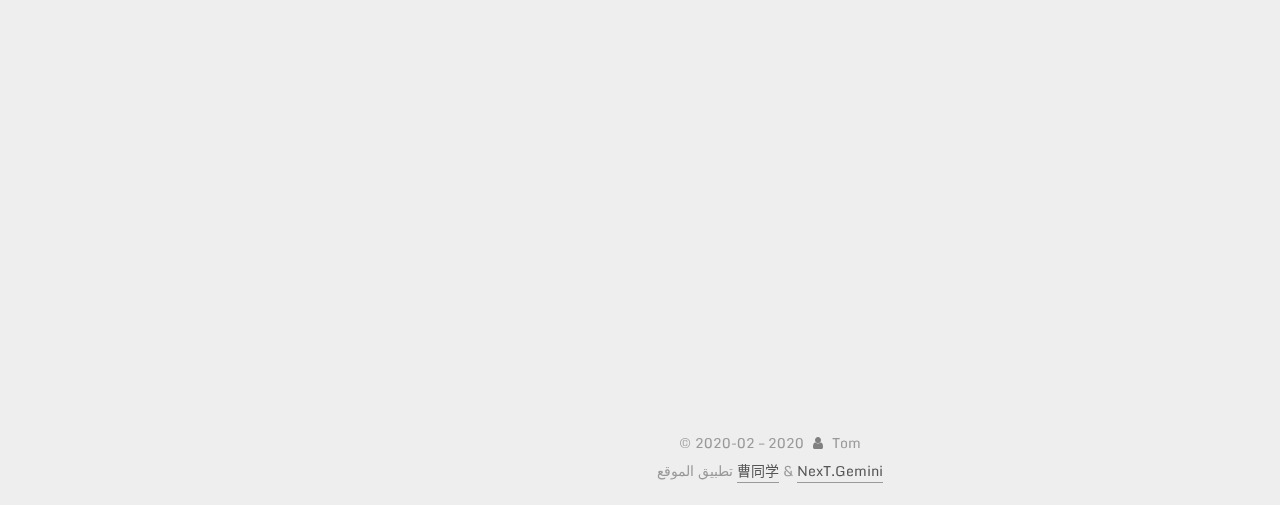
==== commit 1cea8bda: "Site updated: 2020-04-02 14:41:57" ====
--- a/index.html
+++ b/index.html
@@ -171,6 +171,77 @@
   
   
   <article itemscope itemtype="http://schema.org/Article" class="post-block" lang="zh-CN">
+    <link itemprop="mainEntityOfPage" href="http://yoursite.com/2020/04/02/ceshi/">
+
+    <span hidden itemprop="author" itemscope itemtype="http://schema.org/Person">
+      <meta itemprop="image" content="http://chuantu.xyz/t6/726/1585739861x977013264.jpg">
+      <meta itemprop="name" content="Tom">
+      <meta itemprop="description" content="小曹同学讨打了">
+    </span>
+
+    <span hidden itemprop="publisher" itemscope itemtype="http://schema.org/Organization">
+      <meta itemprop="name" content="个人Blog">
+    </span>
+      <header class="post-header">
+        <h2 class="post-title" itemprop="name headline">
+          
+            <a href="/2020/04/02/ceshi/" class="post-title-link" itemprop="url">ceshi</a>
+        </h2>
+
+        <div class="post-meta">
+            <span class="post-meta-item">
+              <span class="post-meta-item-icon">
+                <i class="fa fa-calendar-o"></i>
+              </span>
+              <span class="post-meta-item-text">发表于</span>
+              
+
+              <time title="创建时间：2020-04-02 13:45:58 / 修改时间：14:41:24" itemprop="dateCreated datePublished" datetime="2020-04-02T13:45:58+08:00">2020-04-02</time>
+            </span>
+
+          
+
+        </div>
+      </header>
+
+    
+    
+    
+    <div class="post-body" itemprop="articleBody">
+
+      
+          <!-- ![kyrie irving](aaa.jpg) -->
+
+<!-- <iframe
+ height=200px width=200px
+src="http://player.youku.com/embed/XMzY0MzgxNDMyOA=="
+frameborder=0 allowfullscreen>
+</iframe> -->
+<h1 style="text-align: center;">misic</h1>
+<video src="https://media.5yun.org/video/14874.mp4" type="video/mp4" controls="controls" autoplay="autoplay" preload="auto" width="100%" height="500">
+</video>
+
+
+<p><a href="https://github.com/TomGodb/TomGodb.github.io" target="_blank" rel="noopener">我的GitHudb</a></p>
+
+      
+    </div>
+
+    
+    
+    
+      <footer class="post-footer">
+        <div class="post-eof"></div>
+      </footer>
+  </article>
+  
+  
+  
+
+        
+  
+  
+  <article itemscope itemtype="http://schema.org/Article" class="post-block" lang="zh-CN">
     <link itemprop="mainEntityOfPage" href="http://yoursite.com/2020/03/30/hello-world/">
 
     <span hidden itemprop="author" itemscope itemtype="http://schema.org/Person">
@@ -202,7 +273,7 @@
                   <i class="fa fa-calendar-check-o"></i>
                 </span>
                 <span class="post-meta-item-text">更新于</span>
-                <time title="修改时间：2020-04-02 12:02:23" itemprop="dateModified" datetime="2020-04-02T12:02:23+08:00">2020-04-02</time>
+                <time title="修改时间：2020-04-02 14:01:17" itemprop="dateModified" datetime="2020-04-02T14:01:17+08:00">2020-04-02</time>
               </span>
 
           
@@ -216,8 +287,7 @@
     <div class="post-body" itemprop="articleBody">
 
       
-          <h3 id="交换友链前期可以选择一些身边的朋友进行友链交换"><a href="#交换友链前期可以选择一些身边的朋友进行友链交换" class="headerlink" title="交换友链前期可以选择一些身边的朋友进行友链交换"></a>交换友链前期可以选择一些身边的朋友进行友链交换</h3><img src="http://chuantu.xyz/t6/727/1585798497x1031866013.jpg" class="[class names]">
-<h4 id="因为与身边朋友交换友链基本上没必要太过于操心对方网站是否做一些非法内容。而且与朋友交换友链可以为我们双方带了很大的好处。既然如此我们何乐而不为呢。"><a href="#因为与身边朋友交换友链基本上没必要太过于操心对方网站是否做一些非法内容。而且与朋友交换友链可以为我们双方带了很大的好处。既然如此我们何乐而不为呢。" class="headerlink" title="因为与身边朋友交换友链基本上没必要太过于操心对方网站是否做一些非法内容。而且与朋友交换友链可以为我们双方带了很大的好处。既然如此我们何乐而不为呢。"></a>因为与身边朋友交换友链基本上没必要太过于操心对方网站是否做一些非法内容。而且与朋友交换友链可以为我们双方带了很大的好处。既然如此我们何乐而不为呢。</h4><h3 id="害人之心不可有，防人之心不可无。"><a href="#害人之心不可有，防人之心不可无。" class="headerlink" title="害人之心不可有，防人之心不可无。"></a>害人之心不可有，防人之心不可无。</h3><h4 id="虽然我们都是正值的站长，在外链建设上一直秉承真诚的态度，但不能排除心怀鬼胎站长的存在，所以大家在友链交换的时候，除了真诚交换链接之外，还要防着一手。交换链接的时候，不能由于聊得来就过分相信对方，必要的查抄还是要有，看看对方用没用nofollow有无利用Javascript调用，或者是将链接封装到iframe框架里，总之警惕之心我们一定要有。"><a href="#虽然我们都是正值的站长，在外链建设上一直秉承真诚的态度，但不能排除心怀鬼胎站长的存在，所以大家在友链交换的时候，除了真诚交换链接之外，还要防着一手。交换链接的时候，不能由于聊得来就过分相信对方，必要的查抄还是要有，看看对方用没用nofollow有无利用Javascript调用，或者是将链接封装到iframe框架里，总之警惕之心我们一定要有。" class="headerlink" title="虽然我们都是正值的站长，在外链建设上一直秉承真诚的态度，但不能排除心怀鬼胎站长的存在，所以大家在友链交换的时候，除了真诚交换链接之外，还要防着一手。交换链接的时候，不能由于聊得来就过分相信对方，必要的查抄还是要有，看看对方用没用nofollow有无利用Javascript调用，或者是将链接封装到iframe框架里，总之警惕之心我们一定要有。"></a>虽然我们都是正值的站长，在外链建设上一直秉承真诚的态度，但不能排除心怀鬼胎站长的存在，所以大家在友链交换的时候，除了真诚交换链接之外，还要防着一手。交换链接的时候，不能由于聊得来就过分相信对方，必要的查抄还是要有，看看对方用没用nofollow有无利用Javascript调用，或者是将链接封装到iframe框架里，总之警惕之心我们一定要有。</h4><h3 id="不要怨天尤人，自己要先做好自身建设。"><a href="#不要怨天尤人，自己要先做好自身建设。" class="headerlink" title="不要怨天尤人，自己要先做好自身建设。"></a>不要怨天尤人，自己要先做好自身建设。</h3><h4 id="毕竟自己的网站什么都没有，也不会有大站站长会愿意与我们交换友链。所以在交换友链前期先做好自己的网站内容质量。当然在前期没有做好我们的内容也不要气馁，要不断努力完善我们网站的内容。这样子之后与我们交换友链的网站会越来越多的。"><a href="#毕竟自己的网站什么都没有，也不会有大站站长会愿意与我们交换友链。所以在交换友链前期先做好自己的网站内容质量。当然在前期没有做好我们的内容也不要气馁，要不断努力完善我们网站的内容。这样子之后与我们交换友链的网站会越来越多的。" class="headerlink" title="毕竟自己的网站什么都没有，也不会有大站站长会愿意与我们交换友链。所以在交换友链前期先做好自己的网站内容质量。当然在前期没有做好我们的内容也不要气馁，要不断努力完善我们网站的内容。这样子之后与我们交换友链的网站会越来越多的。"></a>毕竟自己的网站什么都没有，也不会有大站站长会愿意与我们交换友链。所以在交换友链前期先做好自己的网站内容质量。当然在前期没有做好我们的内容也不要气馁，要不断努力完善我们网站的内容。这样子之后与我们交换友链的网站会越来越多的。</h4><h3 id="不要等着别人找自己，自己有时候也要有点厚脸皮才行"><a href="#不要等着别人找自己，自己有时候也要有点厚脸皮才行" class="headerlink" title="不要等着别人找自己，自己有时候也要有点厚脸皮才行"></a>不要等着别人找自己，自己有时候也要有点厚脸皮才行</h3><h4 id="毕竟些网站的站长并不是那么的懂得优化自己的网站，以及正确的管理自己的网站。可以选择一些经验不是很足的小白站长交换，并且分享自己所知道的网站优化知识已达到共同进步为目的。"><a href="#毕竟些网站的站长并不是那么的懂得优化自己的网站，以及正确的管理自己的网站。可以选择一些经验不是很足的小白站长交换，并且分享自己所知道的网站优化知识已达到共同进步为目的。" class="headerlink" title="毕竟些网站的站长并不是那么的懂得优化自己的网站，以及正确的管理自己的网站。可以选择一些经验不是很足的小白站长交换，并且分享自己所知道的网站优化知识已达到共同进步为目的。"></a>毕竟些网站的站长并不是那么的懂得优化自己的网站，以及正确的管理自己的网站。可以选择一些经验不是很足的小白站长交换，并且分享自己所知道的网站优化知识已达到共同进步为目的。</h4><h3 id="有问题多沟通，不要盲目撤销链接。"><a href="#有问题多沟通，不要盲目撤销链接。" class="headerlink" title="有问题多沟通，不要盲目撤销链接。"></a>有问题多沟通，不要盲目撤销链接。</h3><h4 id="多与友链站长交流自己所学知识已达到共同进步的目的。当然对方站长与我们沟通不愉快时也不必生气。毕竟交换友链是双方共同信任的结果。就想谈恋爱一样不能太过强求。"><a href="#多与友链站长交流自己所学知识已达到共同进步的目的。当然对方站长与我们沟通不愉快时也不必生气。毕竟交换友链是双方共同信任的结果。就想谈恋爱一样不能太过强求。" class="headerlink" title="多与友链站长交流自己所学知识已达到共同进步的目的。当然对方站长与我们沟通不愉快时也不必生气。毕竟交换友链是双方共同信任的结果。就想谈恋爱一样不能太过强求。"></a>多与友链站长交流自己所学知识已达到共同进步的目的。当然对方站长与我们沟通不愉快时也不必生气。毕竟交换友链是双方共同信任的结果。就想谈恋爱一样不能太过强求。</h4>
+          <h3 id="交换友链前期可以选择一些身边的朋友进行友链交换"><a href="#交换友链前期可以选择一些身边的朋友进行友链交换" class="headerlink" title="交换友链前期可以选择一些身边的朋友进行友链交换 "></a>交换友链前期可以选择一些身边的朋友进行友链交换 <img src="http://chuantu.xyz/t6/727/1585798497x1031866013.jpg" class="[class names]"></h3><h4 id="因为与身边朋友交换友链基本上没必要太过于操心对方网站是否做一些非法内容。而且与朋友交换友链可以为我们双方带了很大的好处。既然如此我们何乐而不为呢。"><a href="#因为与身边朋友交换友链基本上没必要太过于操心对方网站是否做一些非法内容。而且与朋友交换友链可以为我们双方带了很大的好处。既然如此我们何乐而不为呢。" class="headerlink" title="因为与身边朋友交换友链基本上没必要太过于操心对方网站是否做一些非法内容。而且与朋友交换友链可以为我们双方带了很大的好处。既然如此我们何乐而不为呢。"></a>因为与身边朋友交换友链基本上没必要太过于操心对方网站是否做一些非法内容。而且与朋友交换友链可以为我们双方带了很大的好处。既然如此我们何乐而不为呢。</h4><h3 id="害人之心不可有，防人之心不可无。"><a href="#害人之心不可有，防人之心不可无。" class="headerlink" title="害人之心不可有，防人之心不可无。"></a>害人之心不可有，防人之心不可无。</h3><h4 id="虽然我们都是正值的站长，在外链建设上一直秉承真诚的态度，但不能排除心怀鬼胎站长的存在，所以大家在友链交换的时候，除了真诚交换链接之外，还要防着一手。交换链接的时候，不能由于聊得来就过分相信对方，必要的查抄还是要有，看看对方用没用nofollow有无利用Javascript调用，或者是将链接封装到iframe框架里，总之警惕之心我们一定要有。"><a href="#虽然我们都是正值的站长，在外链建设上一直秉承真诚的态度，但不能排除心怀鬼胎站长的存在，所以大家在友链交换的时候，除了真诚交换链接之外，还要防着一手。交换链接的时候，不能由于聊得来就过分相信对方，必要的查抄还是要有，看看对方用没用nofollow有无利用Javascript调用，或者是将链接封装到iframe框架里，总之警惕之心我们一定要有。" class="headerlink" title="虽然我们都是正值的站长，在外链建设上一直秉承真诚的态度，但不能排除心怀鬼胎站长的存在，所以大家在友链交换的时候，除了真诚交换链接之外，还要防着一手。交换链接的时候，不能由于聊得来就过分相信对方，必要的查抄还是要有，看看对方用没用nofollow有无利用Javascript调用，或者是将链接封装到iframe框架里，总之警惕之心我们一定要有。"></a>虽然我们都是正值的站长，在外链建设上一直秉承真诚的态度，但不能排除心怀鬼胎站长的存在，所以大家在友链交换的时候，除了真诚交换链接之外，还要防着一手。交换链接的时候，不能由于聊得来就过分相信对方，必要的查抄还是要有，看看对方用没用nofollow有无利用Javascript调用，或者是将链接封装到iframe框架里，总之警惕之心我们一定要有。</h4><h3 id="不要怨天尤人，自己要先做好自身建设。"><a href="#不要怨天尤人，自己要先做好自身建设。" class="headerlink" title="不要怨天尤人，自己要先做好自身建设。"></a>不要怨天尤人，自己要先做好自身建设。</h3><h4 id="毕竟自己的网站什么都没有，也不会有大站站长会愿意与我们交换友链。所以在交换友链前期先做好自己的网站内容质量。当然在前期没有做好我们的内容也不要气馁，要不断努力完善我们网站的内容。这样子之后与我们交换友链的网站会越来越多的。"><a href="#毕竟自己的网站什么都没有，也不会有大站站长会愿意与我们交换友链。所以在交换友链前期先做好自己的网站内容质量。当然在前期没有做好我们的内容也不要气馁，要不断努力完善我们网站的内容。这样子之后与我们交换友链的网站会越来越多的。" class="headerlink" title="毕竟自己的网站什么都没有，也不会有大站站长会愿意与我们交换友链。所以在交换友链前期先做好自己的网站内容质量。当然在前期没有做好我们的内容也不要气馁，要不断努力完善我们网站的内容。这样子之后与我们交换友链的网站会越来越多的。"></a>毕竟自己的网站什么都没有，也不会有大站站长会愿意与我们交换友链。所以在交换友链前期先做好自己的网站内容质量。当然在前期没有做好我们的内容也不要气馁，要不断努力完善我们网站的内容。这样子之后与我们交换友链的网站会越来越多的。</h4><h3 id="不要等着别人找自己，自己有时候也要有点厚脸皮才行"><a href="#不要等着别人找自己，自己有时候也要有点厚脸皮才行" class="headerlink" title="不要等着别人找自己，自己有时候也要有点厚脸皮才行"></a>不要等着别人找自己，自己有时候也要有点厚脸皮才行</h3><h4 id="毕竟些网站的站长并不是那么的懂得优化自己的网站，以及正确的管理自己的网站。可以选择一些经验不是很足的小白站长交换，并且分享自己所知道的网站优化知识已达到共同进步为目的。"><a href="#毕竟些网站的站长并不是那么的懂得优化自己的网站，以及正确的管理自己的网站。可以选择一些经验不是很足的小白站长交换，并且分享自己所知道的网站优化知识已达到共同进步为目的。" class="headerlink" title="毕竟些网站的站长并不是那么的懂得优化自己的网站，以及正确的管理自己的网站。可以选择一些经验不是很足的小白站长交换，并且分享自己所知道的网站优化知识已达到共同进步为目的。"></a>毕竟些网站的站长并不是那么的懂得优化自己的网站，以及正确的管理自己的网站。可以选择一些经验不是很足的小白站长交换，并且分享自己所知道的网站优化知识已达到共同进步为目的。</h4><h3 id="有问题多沟通，不要盲目撤销链接。"><a href="#有问题多沟通，不要盲目撤销链接。" class="headerlink" title="有问题多沟通，不要盲目撤销链接。"></a>有问题多沟通，不要盲目撤销链接。</h3><h4 id="多与友链站长交流自己所学知识已达到共同进步的目的。当然对方站长与我们沟通不愉快时也不必生气。毕竟交换友链是双方共同信任的结果。就想谈恋爱一样不能太过强求。"><a href="#多与友链站长交流自己所学知识已达到共同进步的目的。当然对方站长与我们沟通不愉快时也不必生气。毕竟交换友链是双方共同信任的结果。就想谈恋爱一样不能太过强求。" class="headerlink" title="多与友链站长交流自己所学知识已达到共同进步的目的。当然对方站长与我们沟通不愉快时也不必生气。毕竟交换友链是双方共同信任的结果。就想谈恋爱一样不能太过强求。"></a>多与友链站长交流自己所学知识已达到共同进步的目的。当然对方站长与我们沟通不愉快时也不必生气。毕竟交换友链是双方共同信任的结果。就想谈恋爱一样不能太过强求。</h4>
       
     </div>
 
--- a/css/main.css
+++ b/css/main.css
@@ -1168,7 +1168,7 @@
 }
 .links-of-author a::before,
 .links-of-author span.exturl::before {
-  background: #427896;
+  background: #ffcd37;
   border-radius: 50%;
   content: ' ';
   display: inline-block;
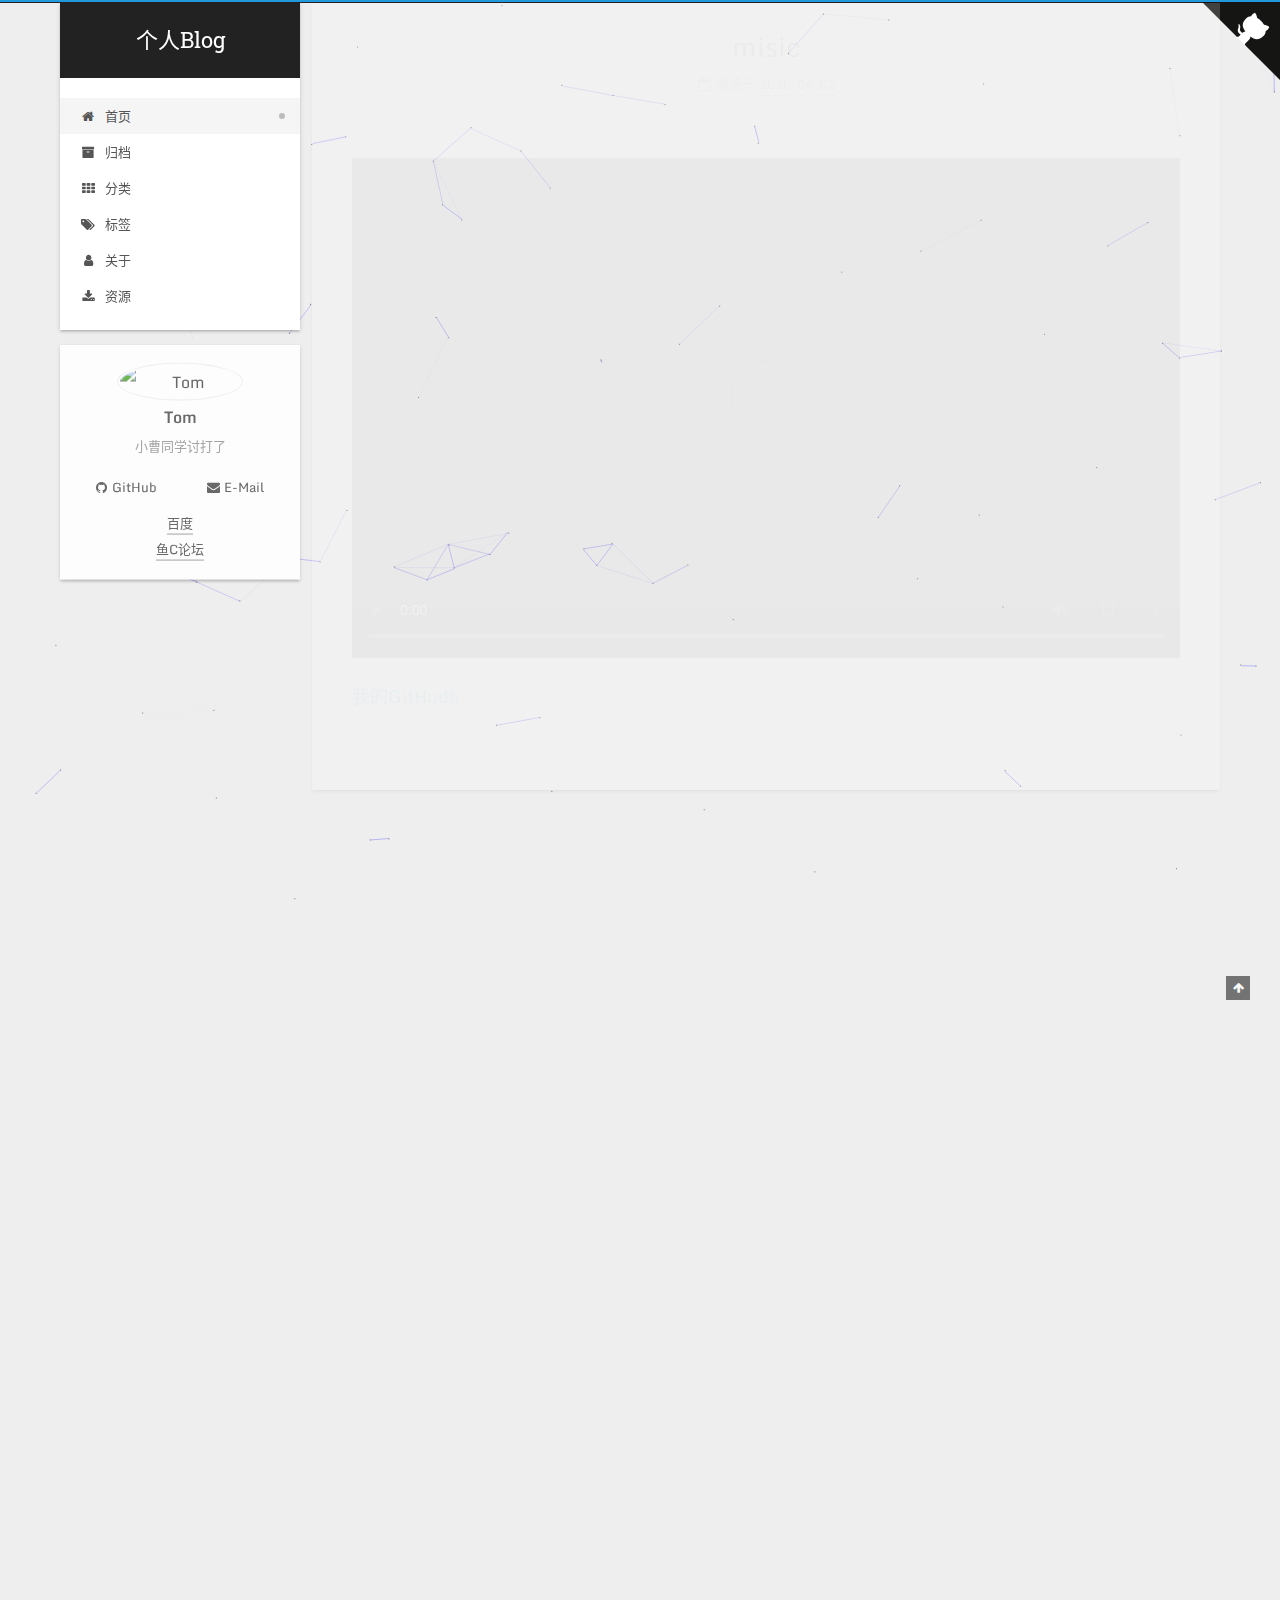
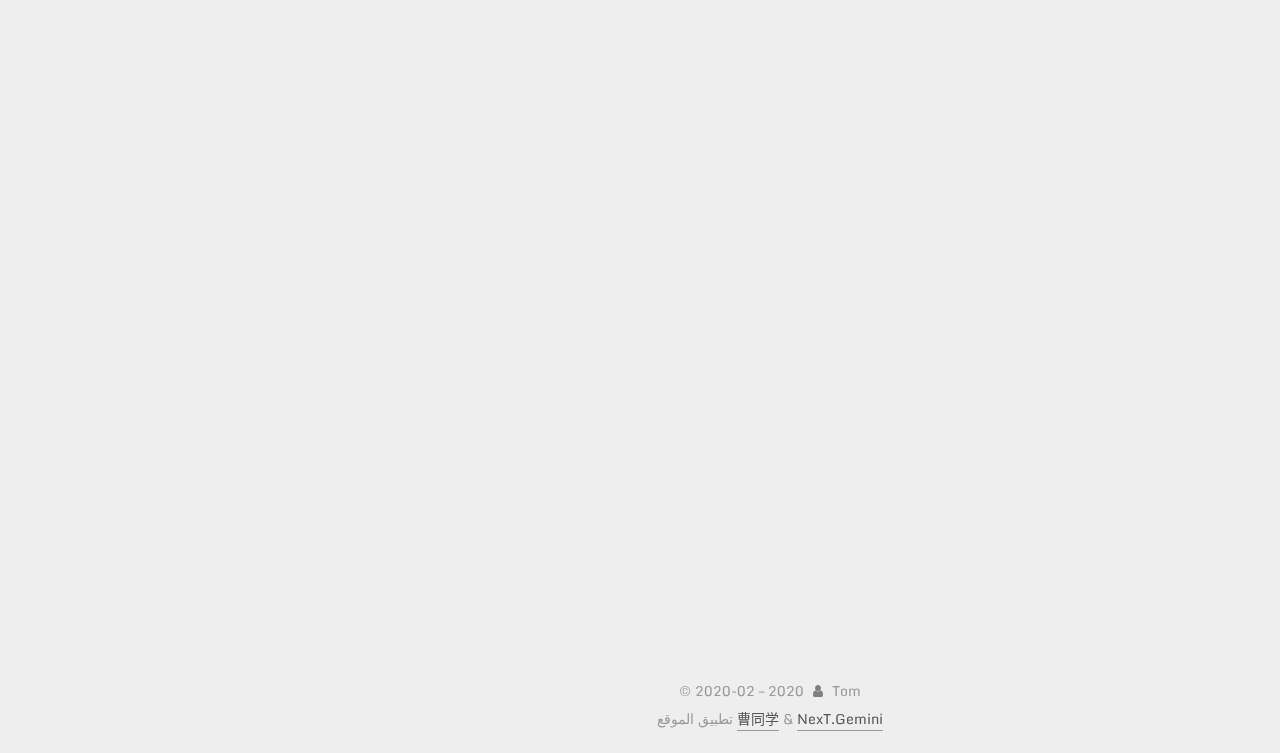
==== commit be5bd96a: "Site updated: 2020-04-02 21:01:05" ====
--- a/index.html
+++ b/index.html
@@ -185,7 +185,7 @@
       <header class="post-header">
         <h2 class="post-title" itemprop="name headline">
           
-            <a href="/2020/04/02/ceshi/" class="post-title-link" itemprop="url">ceshi</a>
+            <a href="/2020/04/02/ceshi/" class="post-title-link" itemprop="url">misic</a>
         </h2>
 
         <div class="post-meta">
@@ -194,9 +194,8 @@
                 <i class="fa fa-calendar-o"></i>
               </span>
               <span class="post-meta-item-text">发表于</span>
-              
-
-              <time title="创建时间：2020-04-02 13:45:58 / 修改时间：14:41:24" itemprop="dateCreated datePublished" datetime="2020-04-02T13:45:58+08:00">2020-04-02</time>
+
+              <time title="创建时间：2020-04-02 13:45:58" itemprop="dateCreated datePublished" datetime="2020-04-02T13:45:58+08:00">2020-04-02</time>
             </span>
 
           
@@ -210,18 +209,15 @@
     <div class="post-body" itemprop="articleBody">
 
       
-          <!-- ![kyrie irving](aaa.jpg) -->
+          <!-- ![kyrie irving](aaa.jpg) 
 
 <!-- <iframe
  height=200px width=200px
 src="http://player.youku.com/embed/XMzY0MzgxNDMyOA=="
 frameborder=0 allowfullscreen>
 </iframe> -->
-<h1 style="text-align: center;">misic</h1>
-<video src="https://media.5yun.org/video/14874.mp4" type="video/mp4" controls="controls" autoplay="autoplay" preload="auto" width="100%" height="500">
-</video>
-
-
+
+<p><video src="https://media.5yun.org/video/14874.mp4" type="video/mp4" controls="controls" autoplay="autoplay" preload="auto" width="100%" height="500"><br></video></p>
 <p><a href="https://github.com/TomGodb/TomGodb.github.io" target="_blank" rel="noopener">我的GitHudb</a></p>
 
       
@@ -268,13 +264,6 @@
 
               <time title="创建时间：2020-03-30 19:00:37" itemprop="dateCreated datePublished" datetime="2020-03-30T19:00:37+08:00">2020-03-30</time>
             </span>
-              <span class="post-meta-item">
-                <span class="post-meta-item-icon">
-                  <i class="fa fa-calendar-check-o"></i>
-                </span>
-                <span class="post-meta-item-text">更新于</span>
-                <time title="修改时间：2020-04-02 14:01:17" itemprop="dateModified" datetime="2020-04-02T14:01:17+08:00">2020-04-02</time>
-              </span>
 
           
 
@@ -287,7 +276,46 @@
     <div class="post-body" itemprop="articleBody">
 
       
-          <h3 id="交换友链前期可以选择一些身边的朋友进行友链交换"><a href="#交换友链前期可以选择一些身边的朋友进行友链交换" class="headerlink" title="交换友链前期可以选择一些身边的朋友进行友链交换 "></a>交换友链前期可以选择一些身边的朋友进行友链交换 <img src="http://chuantu.xyz/t6/727/1585798497x1031866013.jpg" class="[class names]"></h3><h4 id="因为与身边朋友交换友链基本上没必要太过于操心对方网站是否做一些非法内容。而且与朋友交换友链可以为我们双方带了很大的好处。既然如此我们何乐而不为呢。"><a href="#因为与身边朋友交换友链基本上没必要太过于操心对方网站是否做一些非法内容。而且与朋友交换友链可以为我们双方带了很大的好处。既然如此我们何乐而不为呢。" class="headerlink" title="因为与身边朋友交换友链基本上没必要太过于操心对方网站是否做一些非法内容。而且与朋友交换友链可以为我们双方带了很大的好处。既然如此我们何乐而不为呢。"></a>因为与身边朋友交换友链基本上没必要太过于操心对方网站是否做一些非法内容。而且与朋友交换友链可以为我们双方带了很大的好处。既然如此我们何乐而不为呢。</h4><h3 id="害人之心不可有，防人之心不可无。"><a href="#害人之心不可有，防人之心不可无。" class="headerlink" title="害人之心不可有，防人之心不可无。"></a>害人之心不可有，防人之心不可无。</h3><h4 id="虽然我们都是正值的站长，在外链建设上一直秉承真诚的态度，但不能排除心怀鬼胎站长的存在，所以大家在友链交换的时候，除了真诚交换链接之外，还要防着一手。交换链接的时候，不能由于聊得来就过分相信对方，必要的查抄还是要有，看看对方用没用nofollow有无利用Javascript调用，或者是将链接封装到iframe框架里，总之警惕之心我们一定要有。"><a href="#虽然我们都是正值的站长，在外链建设上一直秉承真诚的态度，但不能排除心怀鬼胎站长的存在，所以大家在友链交换的时候，除了真诚交换链接之外，还要防着一手。交换链接的时候，不能由于聊得来就过分相信对方，必要的查抄还是要有，看看对方用没用nofollow有无利用Javascript调用，或者是将链接封装到iframe框架里，总之警惕之心我们一定要有。" class="headerlink" title="虽然我们都是正值的站长，在外链建设上一直秉承真诚的态度，但不能排除心怀鬼胎站长的存在，所以大家在友链交换的时候，除了真诚交换链接之外，还要防着一手。交换链接的时候，不能由于聊得来就过分相信对方，必要的查抄还是要有，看看对方用没用nofollow有无利用Javascript调用，或者是将链接封装到iframe框架里，总之警惕之心我们一定要有。"></a>虽然我们都是正值的站长，在外链建设上一直秉承真诚的态度，但不能排除心怀鬼胎站长的存在，所以大家在友链交换的时候，除了真诚交换链接之外，还要防着一手。交换链接的时候，不能由于聊得来就过分相信对方，必要的查抄还是要有，看看对方用没用nofollow有无利用Javascript调用，或者是将链接封装到iframe框架里，总之警惕之心我们一定要有。</h4><h3 id="不要怨天尤人，自己要先做好自身建设。"><a href="#不要怨天尤人，自己要先做好自身建设。" class="headerlink" title="不要怨天尤人，自己要先做好自身建设。"></a>不要怨天尤人，自己要先做好自身建设。</h3><h4 id="毕竟自己的网站什么都没有，也不会有大站站长会愿意与我们交换友链。所以在交换友链前期先做好自己的网站内容质量。当然在前期没有做好我们的内容也不要气馁，要不断努力完善我们网站的内容。这样子之后与我们交换友链的网站会越来越多的。"><a href="#毕竟自己的网站什么都没有，也不会有大站站长会愿意与我们交换友链。所以在交换友链前期先做好自己的网站内容质量。当然在前期没有做好我们的内容也不要气馁，要不断努力完善我们网站的内容。这样子之后与我们交换友链的网站会越来越多的。" class="headerlink" title="毕竟自己的网站什么都没有，也不会有大站站长会愿意与我们交换友链。所以在交换友链前期先做好自己的网站内容质量。当然在前期没有做好我们的内容也不要气馁，要不断努力完善我们网站的内容。这样子之后与我们交换友链的网站会越来越多的。"></a>毕竟自己的网站什么都没有，也不会有大站站长会愿意与我们交换友链。所以在交换友链前期先做好自己的网站内容质量。当然在前期没有做好我们的内容也不要气馁，要不断努力完善我们网站的内容。这样子之后与我们交换友链的网站会越来越多的。</h4><h3 id="不要等着别人找自己，自己有时候也要有点厚脸皮才行"><a href="#不要等着别人找自己，自己有时候也要有点厚脸皮才行" class="headerlink" title="不要等着别人找自己，自己有时候也要有点厚脸皮才行"></a>不要等着别人找自己，自己有时候也要有点厚脸皮才行</h3><h4 id="毕竟些网站的站长并不是那么的懂得优化自己的网站，以及正确的管理自己的网站。可以选择一些经验不是很足的小白站长交换，并且分享自己所知道的网站优化知识已达到共同进步为目的。"><a href="#毕竟些网站的站长并不是那么的懂得优化自己的网站，以及正确的管理自己的网站。可以选择一些经验不是很足的小白站长交换，并且分享自己所知道的网站优化知识已达到共同进步为目的。" class="headerlink" title="毕竟些网站的站长并不是那么的懂得优化自己的网站，以及正确的管理自己的网站。可以选择一些经验不是很足的小白站长交换，并且分享自己所知道的网站优化知识已达到共同进步为目的。"></a>毕竟些网站的站长并不是那么的懂得优化自己的网站，以及正确的管理自己的网站。可以选择一些经验不是很足的小白站长交换，并且分享自己所知道的网站优化知识已达到共同进步为目的。</h4><h3 id="有问题多沟通，不要盲目撤销链接。"><a href="#有问题多沟通，不要盲目撤销链接。" class="headerlink" title="有问题多沟通，不要盲目撤销链接。"></a>有问题多沟通，不要盲目撤销链接。</h3><h4 id="多与友链站长交流自己所学知识已达到共同进步的目的。当然对方站长与我们沟通不愉快时也不必生气。毕竟交换友链是双方共同信任的结果。就想谈恋爱一样不能太过强求。"><a href="#多与友链站长交流自己所学知识已达到共同进步的目的。当然对方站长与我们沟通不愉快时也不必生气。毕竟交换友链是双方共同信任的结果。就想谈恋爱一样不能太过强求。" class="headerlink" title="多与友链站长交流自己所学知识已达到共同进步的目的。当然对方站长与我们沟通不愉快时也不必生气。毕竟交换友链是双方共同信任的结果。就想谈恋爱一样不能太过强求。"></a>多与友链站长交流自己所学知识已达到共同进步的目的。当然对方站长与我们沟通不愉快时也不必生气。毕竟交换友链是双方共同信任的结果。就想谈恋爱一样不能太过强求。</h4>
+          <!-- # 一级标题
+## 二级标题
+### 三级标题
+#### 四级标题
+##### 五级标题
+###### 六级标题 -->
+<h2 id="交换友链前期可以选择一些身边的朋友进行友链交换"><a href="#交换友链前期可以选择一些身边的朋友进行友链交换" class="headerlink" title="交换友链前期可以选择一些身边的朋友进行友链交换"></a>交换友链前期可以选择一些身边的朋友进行友链交换</h2><div align="center"><img src="http://chuantu.xyz/t6/727/1585798497x1031866013.jpg" height="auto" width="100%"></div>
+
+<ul>
+<li>因为与身边朋友交换友链基本上没必要太过于操心对方网站是否做一些非法内容。而且与朋友交换友链可以为我们双方带了很大的好处。既然如此我们何乐而不为呢。</li>
+</ul>
+<h2 id="害人之心不可有，防人之心不可无。"><a href="#害人之心不可有，防人之心不可无。" class="headerlink" title="害人之心不可有，防人之心不可无。"></a>害人之心不可有，防人之心不可无。</h2><h4 id="虽然我们都是正值的站长，在外链建设上一直秉承真诚的态度，但不能排除心怀鬼胎站长的存在，所以大家在友链交换的时候，除了真诚交换链接之外，还要防着一手。交换链接的时候，不能由于聊得来就过分相信对方，必要的查抄还是要有，看看对方用没用nofollow有无利用Javascript调用，或者是将链接封装到iframe框架里，总之警惕之心我们一定要有。"><a href="#虽然我们都是正值的站长，在外链建设上一直秉承真诚的态度，但不能排除心怀鬼胎站长的存在，所以大家在友链交换的时候，除了真诚交换链接之外，还要防着一手。交换链接的时候，不能由于聊得来就过分相信对方，必要的查抄还是要有，看看对方用没用nofollow有无利用Javascript调用，或者是将链接封装到iframe框架里，总之警惕之心我们一定要有。" class="headerlink" title="虽然我们都是正值的站长，在外链建设上一直秉承真诚的态度，但不能排除心怀鬼胎站长的存在，所以大家在友链交换的时候，除了真诚交换链接之外，还要防着一手。交换链接的时候，不能由于聊得来就过分相信对方，必要的查抄还是要有，看看对方用没用nofollow有无利用Javascript调用，或者是将链接封装到iframe框架里，总之警惕之心我们一定要有。"></a>虽然我们都是正值的站长，在外链建设上一直秉承真诚的态度，但不能排除心怀鬼胎站长的存在，所以大家在友链交换的时候，除了真诚交换链接之外，还要防着一手。交换链接的时候，不能由于聊得来就过分相信对方，必要的查抄还是要有，看看对方用没用nofollow有无利用Javascript调用，或者是将链接封装到iframe框架里，总之警惕之心我们一定要有。</h4><h2 id="不要怨天尤人，自己要先做好自身建设。"><a href="#不要怨天尤人，自己要先做好自身建设。" class="headerlink" title="不要怨天尤人，自己要先做好自身建设。"></a>不要怨天尤人，自己要先做好自身建设。</h2><h4 id="毕竟自己的网站什么都没有，也不会有大站站长会愿意与我们交换友链。所以在交换友链前期先做好自己的网站内容质量。当然在前期没有做好我们的内容也不要气馁，要不断努力完善我们网站的内容。这样子之后与我们交换友链的网站会越来越多的。"><a href="#毕竟自己的网站什么都没有，也不会有大站站长会愿意与我们交换友链。所以在交换友链前期先做好自己的网站内容质量。当然在前期没有做好我们的内容也不要气馁，要不断努力完善我们网站的内容。这样子之后与我们交换友链的网站会越来越多的。" class="headerlink" title="毕竟自己的网站什么都没有，也不会有大站站长会愿意与我们交换友链。所以在交换友链前期先做好自己的网站内容质量。当然在前期没有做好我们的内容也不要气馁，要不断努力完善我们网站的内容。这样子之后与我们交换友链的网站会越来越多的。"></a>毕竟自己的网站什么都没有，也不会有大站站长会愿意与我们交换友链。所以在交换友链前期先做好自己的网站内容质量。当然在前期没有做好我们的内容也不要气馁，要不断努力完善我们网站的内容。这样子之后与我们交换友链的网站会越来越多的。</h4><h2 id="表格"><a href="#表格" class="headerlink" title="表格"></a>表格</h2><table>
+<thead>
+<tr>
+<th>曹同学</th>
+<th align="left">曾同学</th>
+<th align="center">啥也不是</th>
+<th align="right">就是讨打</th>
+</tr>
+</thead>
+<tbody><tr>
+<td>曹同学1</td>
+<td align="left">左对齐</td>
+<td align="center">居中对其</td>
+<td align="right">右对齐</td>
+</tr>
+<tr>
+<td>曹同学2</td>
+<td align="left">左对齐</td>
+<td align="center">居中对其</td>
+<td align="right">右对齐</td>
+</tr>
+<tr>
+<td>曹同学3</td>
+<td align="left">左对齐</td>
+<td align="center">居中对其</td>
+<td align="right">右对齐</td>
+</tr>
+</tbody></table>
+<h2 id="不要等着别人找自己，自己有时候也要有点厚脸皮才行"><a href="#不要等着别人找自己，自己有时候也要有点厚脸皮才行" class="headerlink" title="不要等着别人找自己，自己有时候也要有点厚脸皮才行"></a>不要等着别人找自己，自己有时候也要有点厚脸皮才行</h2><h4 id="毕竟些网站的站长并不是那么的懂得优化自己的网站，以及正确的管理自己的网站。可以选择一些经验不是很足的小白站长交换，并且分享自己所知道的网站优化知识已达到共同进步为目的。"><a href="#毕竟些网站的站长并不是那么的懂得优化自己的网站，以及正确的管理自己的网站。可以选择一些经验不是很足的小白站长交换，并且分享自己所知道的网站优化知识已达到共同进步为目的。" class="headerlink" title="毕竟些网站的站长并不是那么的懂得优化自己的网站，以及正确的管理自己的网站。可以选择一些经验不是很足的小白站长交换，并且分享自己所知道的网站优化知识已达到共同进步为目的。"></a>毕竟些网站的站长并不是那么的懂得优化自己的网站，以及正确的管理自己的网站。可以选择一些经验不是很足的小白站长交换，并且分享自己所知道的网站优化知识已达到共同进步为目的。</h4><h2 id="有问题多沟通，不要盲目撤销链接。"><a href="#有问题多沟通，不要盲目撤销链接。" class="headerlink" title="有问题多沟通，不要盲目撤销链接。"></a>有问题多沟通，不要盲目撤销链接。</h2><h4 id="多与友链站长交流自己所学知识已达到共同进步的目的。当然对方站长与我们沟通不愉快时也不必生气。毕竟交换友链是双方共同信任的结果。就想谈恋爱一样不能太过强求。"><a href="#多与友链站长交流自己所学知识已达到共同进步的目的。当然对方站长与我们沟通不愉快时也不必生气。毕竟交换友链是双方共同信任的结果。就想谈恋爱一样不能太过强求。" class="headerlink" title="多与友链站长交流自己所学知识已达到共同进步的目的。当然对方站长与我们沟通不愉快时也不必生气。毕竟交换友链是双方共同信任的结果。就想谈恋爱一样不能太过强求。"></a>多与友链站长交流自己所学知识已达到共同进步的目的。当然对方站长与我们沟通不愉快时也不必生气。毕竟交换友链是双方共同信任的结果。就想谈恋爱一样不能太过强求。</h4>
       
     </div>
 
--- a/css/main.css
+++ b/css/main.css
@@ -1168,7 +1168,7 @@
 }
 .links-of-author a::before,
 .links-of-author span.exturl::before {
-  background: #ffcd37;
+  background: #8e70fc;
   border-radius: 50%;
   content: ' ';
   display: inline-block;
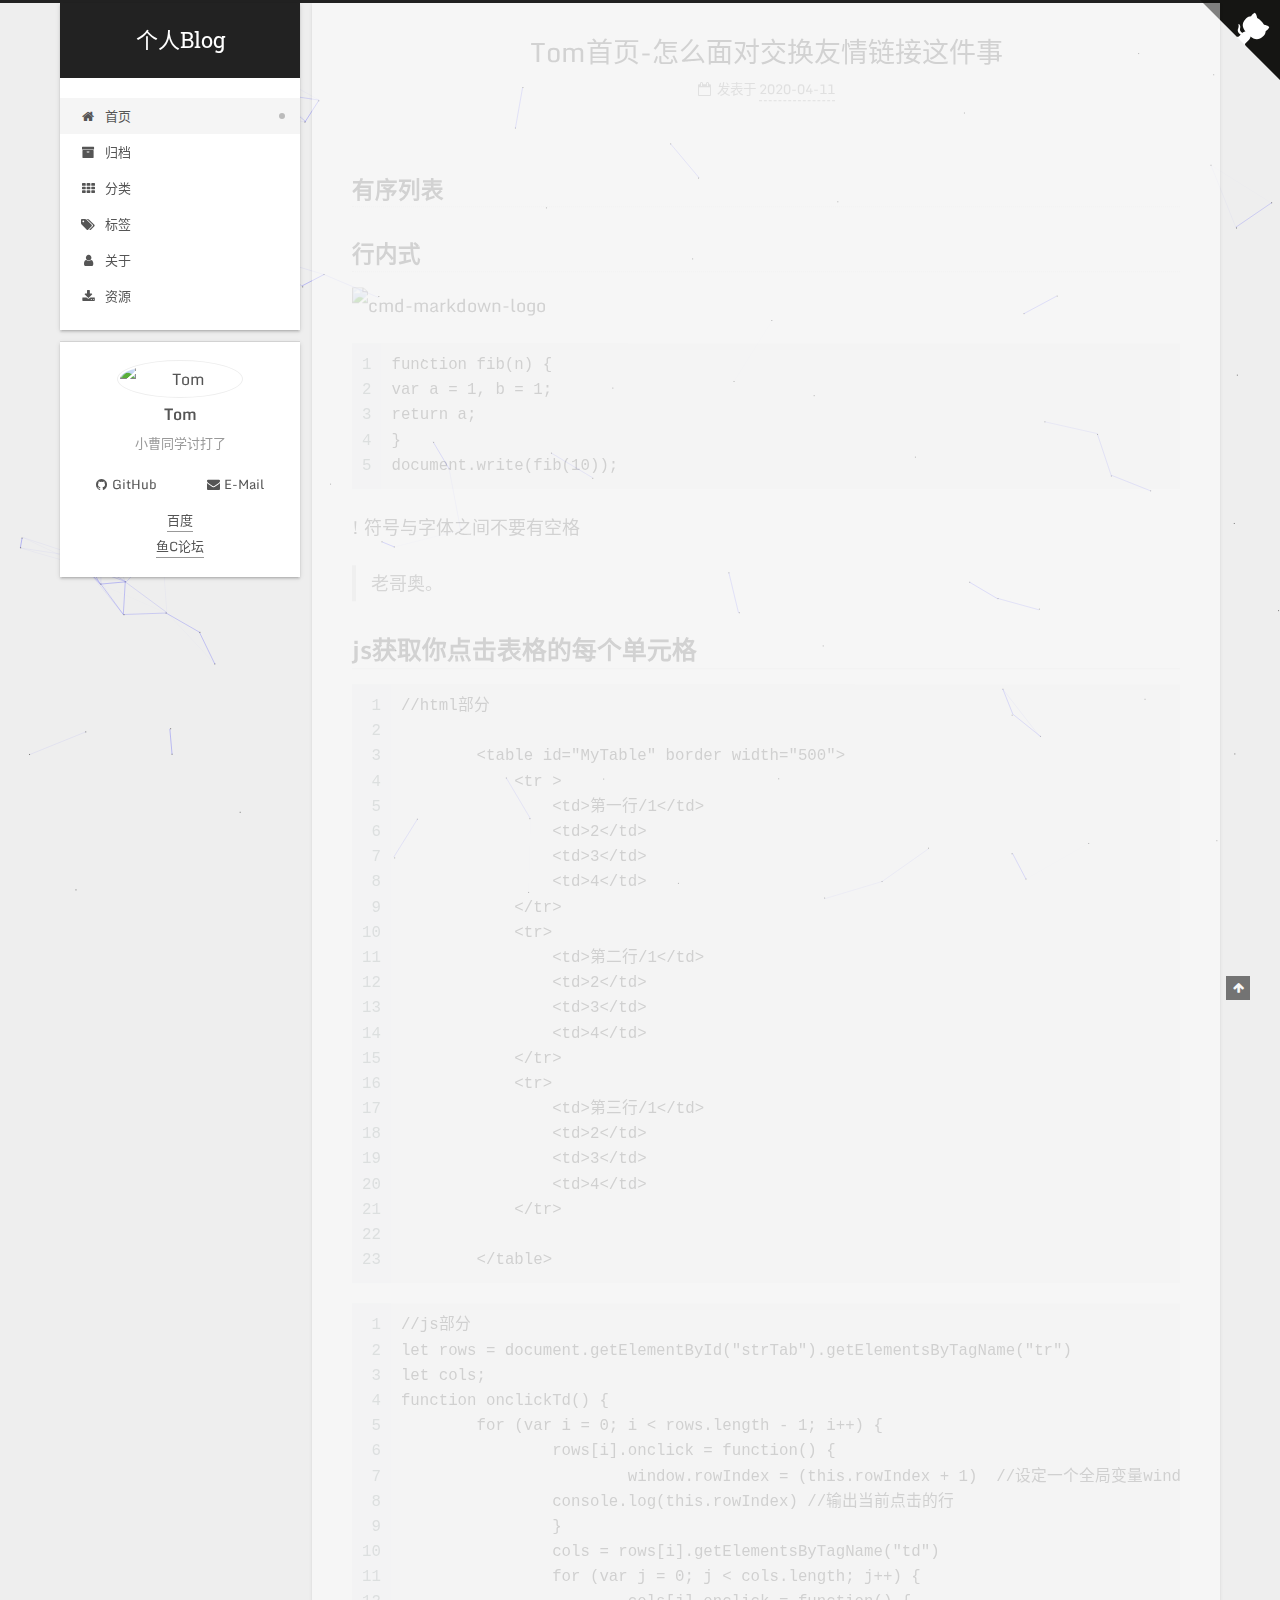
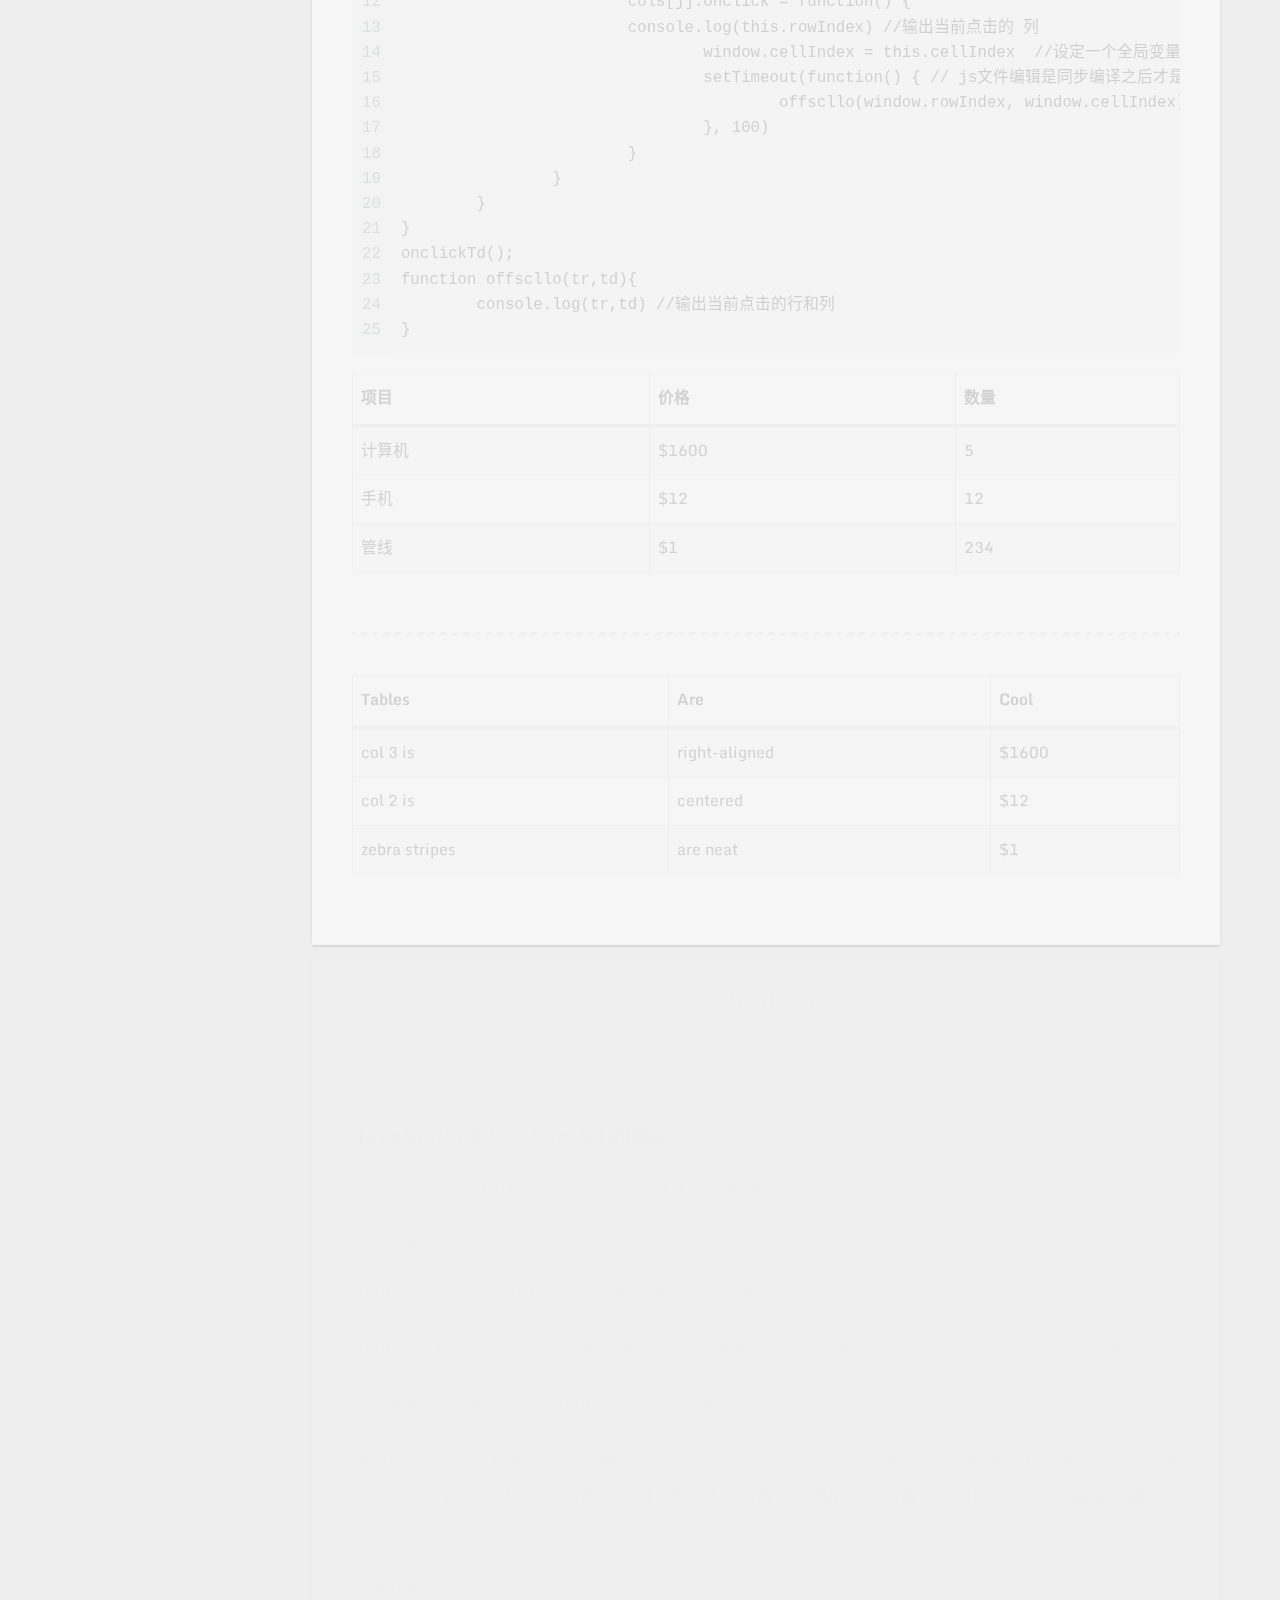
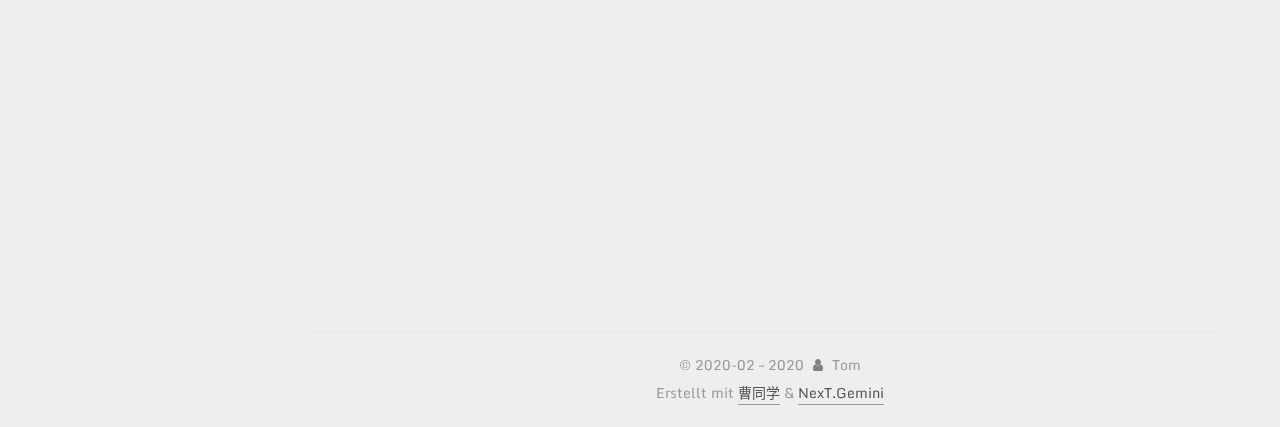
==== commit b9505c99: "Site updated: 2020-04-13 16:15:17" ====
--- a/index.html
+++ b/index.html
@@ -171,7 +171,7 @@
   
   
   <article itemscope itemtype="http://schema.org/Article" class="post-block" lang="zh-CN">
-    <link itemprop="mainEntityOfPage" href="http://yoursite.com/2020/04/02/ceshi/">
+    <link itemprop="mainEntityOfPage" href="http://yoursite.com/2020/04/11/hello-world/">
 
     <span hidden itemprop="author" itemscope itemtype="http://schema.org/Person">
       <meta itemprop="image" content="http://chuantu.xyz/t6/726/1585739861x977013264.jpg">
@@ -185,7 +185,7 @@
       <header class="post-header">
         <h2 class="post-title" itemprop="name headline">
           
-            <a href="/2020/04/02/ceshi/" class="post-title-link" itemprop="url">misic</a>
+            <a href="/2020/04/11/hello-world/" class="post-title-link" itemprop="url">Tom首页-怎么面对交换友情链接这件事</a>
         </h2>
 
         <div class="post-meta">
@@ -195,7 +195,7 @@
               </span>
               <span class="post-meta-item-text">发表于</span>
 
-              <time title="创建时间：2020-04-02 13:45:58" itemprop="dateCreated datePublished" datetime="2020-04-02T13:45:58+08:00">2020-04-02</time>
+              <time title="创建时间：2020-04-11 10:18:53" itemprop="dateCreated datePublished" datetime="2020-04-11T10:18:53+08:00">2020-04-11</time>
             </span>
 
           
@@ -209,16 +209,82 @@
     <div class="post-body" itemprop="articleBody">
 
       
-          <!-- ![kyrie irving](aaa.jpg) 
-
-<!-- <iframe
- height=200px width=200px
-src="http://player.youku.com/embed/XMzY0MzgxNDMyOA=="
-frameborder=0 allowfullscreen>
-</iframe> -->
-
-<p><video src="https://media.5yun.org/video/14874.mp4" type="video/mp4" controls="controls" autoplay="autoplay" preload="auto" width="100%" height="500"><br></video></p>
-<p><a href="https://github.com/TomGodb/TomGodb.github.io" target="_blank" rel="noopener">我的GitHudb</a></p>
+          <h3 id="有序列表"><a href="#有序列表" class="headerlink" title="有序列表"></a>有序列表</h3><!-- 1. 列表                         
+2. 列表            
+3. 列表  -->   
+
+
+
+<!-- ----------
+- 456
+- 456
+- 465   -->         
+
+
+
+
+<h3 id="行内式"><a href="#行内式" class="headerlink" title="行内式"></a>行内式</h3><p><img src="https://www.zybuluo.com/static/img/logo.png" alt="cmd-markdown-logo"></p>
+<figure class="highlight plain"><table><tr><td class="gutter"><pre><span class="line">1</span><br><span class="line">2</span><br><span class="line">3</span><br><span class="line">4</span><br><span class="line">5</span><br></pre></td><td class="code"><pre><span class="line">function fib(n) &#123;</span><br><span class="line">var a &#x3D; 1, b &#x3D; 1;</span><br><span class="line">return a;</span><br><span class="line">&#125;</span><br><span class="line">document.write(fib(10));</span><br></pre></td></tr></table></figure>
+
+
+
+
+<p>! 符号与字体之间不要有空格</p>
+<blockquote>
+<p>老哥奥。</p>
+</blockquote>
+<h2 id="js获取你点击表格的每个单元格"><a href="#js获取你点击表格的每个单元格" class="headerlink" title="js获取你点击表格的每个单元格"></a>js获取你点击表格的每个单元格</h2><figure class="highlight plain"><table><tr><td class="gutter"><pre><span class="line">1</span><br><span class="line">2</span><br><span class="line">3</span><br><span class="line">4</span><br><span class="line">5</span><br><span class="line">6</span><br><span class="line">7</span><br><span class="line">8</span><br><span class="line">9</span><br><span class="line">10</span><br><span class="line">11</span><br><span class="line">12</span><br><span class="line">13</span><br><span class="line">14</span><br><span class="line">15</span><br><span class="line">16</span><br><span class="line">17</span><br><span class="line">18</span><br><span class="line">19</span><br><span class="line">20</span><br><span class="line">21</span><br><span class="line">22</span><br><span class="line">23</span><br></pre></td><td class="code"><pre><span class="line">&#x2F;&#x2F;html部分</span><br><span class="line"></span><br><span class="line">	&lt;table id&#x3D;&quot;MyTable&quot; border width&#x3D;&quot;500&quot;&gt;</span><br><span class="line">	    &lt;tr &gt;</span><br><span class="line">	        &lt;td&gt;第一行&#x2F;1&lt;&#x2F;td&gt;</span><br><span class="line">	        &lt;td&gt;2&lt;&#x2F;td&gt;</span><br><span class="line">	        &lt;td&gt;3&lt;&#x2F;td&gt;</span><br><span class="line">	        &lt;td&gt;4&lt;&#x2F;td&gt;</span><br><span class="line">	    &lt;&#x2F;tr&gt;</span><br><span class="line">	    &lt;tr&gt;</span><br><span class="line">	        &lt;td&gt;第二行&#x2F;1&lt;&#x2F;td&gt;</span><br><span class="line">	        &lt;td&gt;2&lt;&#x2F;td&gt;</span><br><span class="line">	        &lt;td&gt;3&lt;&#x2F;td&gt;</span><br><span class="line">	        &lt;td&gt;4&lt;&#x2F;td&gt;</span><br><span class="line">	    &lt;&#x2F;tr&gt;</span><br><span class="line">	    &lt;tr&gt;</span><br><span class="line">	        &lt;td&gt;第三行&#x2F;1&lt;&#x2F;td&gt;</span><br><span class="line">	        &lt;td&gt;2&lt;&#x2F;td&gt;</span><br><span class="line">	        &lt;td&gt;3&lt;&#x2F;td&gt;</span><br><span class="line">	        &lt;td&gt;4&lt;&#x2F;td&gt;</span><br><span class="line">	    &lt;&#x2F;tr&gt;</span><br><span class="line">	</span><br><span class="line">	&lt;&#x2F;table&gt;</span><br></pre></td></tr></table></figure>
+<figure class="highlight plain"><table><tr><td class="gutter"><pre><span class="line">1</span><br><span class="line">2</span><br><span class="line">3</span><br><span class="line">4</span><br><span class="line">5</span><br><span class="line">6</span><br><span class="line">7</span><br><span class="line">8</span><br><span class="line">9</span><br><span class="line">10</span><br><span class="line">11</span><br><span class="line">12</span><br><span class="line">13</span><br><span class="line">14</span><br><span class="line">15</span><br><span class="line">16</span><br><span class="line">17</span><br><span class="line">18</span><br><span class="line">19</span><br><span class="line">20</span><br><span class="line">21</span><br><span class="line">22</span><br><span class="line">23</span><br><span class="line">24</span><br><span class="line">25</span><br></pre></td><td class="code"><pre><span class="line">&#x2F;&#x2F;js部分</span><br><span class="line">let rows &#x3D; document.getElementById(&quot;strTab&quot;).getElementsByTagName(&quot;tr&quot;)</span><br><span class="line">let cols;</span><br><span class="line">function onclickTd() &#123;</span><br><span class="line">	for (var i &#x3D; 0; i &lt; rows.length - 1; i++) &#123;</span><br><span class="line">		rows[i].onclick &#x3D; function() &#123;</span><br><span class="line">			window.rowIndex &#x3D; (this.rowIndex + 1)  &#x2F;&#x2F;设定一个全局变量window.rowIndex 记录行</span><br><span class="line">		console.log(this.rowIndex) &#x2F;&#x2F;输出当前点击的行</span><br><span class="line">		&#125;</span><br><span class="line">		cols &#x3D; rows[i].getElementsByTagName(&quot;td&quot;)</span><br><span class="line">		for (var j &#x3D; 0; j &lt; cols.length; j++) &#123;</span><br><span class="line">			cols[j].onclick &#x3D; function() &#123;</span><br><span class="line">			console.log(this.rowIndex) &#x2F;&#x2F;输出当前点击的 列 </span><br><span class="line">				window.cellIndex &#x3D; this.cellIndex  &#x2F;&#x2F;设定一个全局变量window.cellIndex 记录列</span><br><span class="line">				setTimeout(function() &#123; &#x2F;&#x2F; js文件编辑是同步编译之后才是异步 随上往下编译  登同步 2个点击事件都完成了 才执行异步 所以2个值都能取到 不适用异步只能获取到this.rowIndex</span><br><span class="line">					offscllo(window.rowIndex, window.cellIndex)</span><br><span class="line">				&#125;, 100)</span><br><span class="line">			&#125;</span><br><span class="line">		&#125;</span><br><span class="line">	&#125;</span><br><span class="line">&#125;</span><br><span class="line">onclickTd();</span><br><span class="line">function offscllo(tr,td)&#123;</span><br><span class="line">	console.log(tr,td) &#x2F;&#x2F;输出当前点击的行和列</span><br><span class="line">&#125;</span><br></pre></td></tr></table></figure>
+
+<table>
+<thead>
+<tr>
+<th>项目</th>
+<th align="right">价格</th>
+<th align="center">数量</th>
+</tr>
+</thead>
+<tbody><tr>
+<td>计算机</td>
+<td align="right">$1600</td>
+<td align="center">5</td>
+</tr>
+<tr>
+<td>手机</td>
+<td align="right">$12</td>
+<td align="center">12</td>
+</tr>
+<tr>
+<td>管线</td>
+<td align="right">$1</td>
+<td align="center">234</td>
+</tr>
+</tbody></table>
+<hr>
+<table>
+<thead>
+<tr>
+<th>Tables</th>
+<th align="center">Are</th>
+<th align="right">Cool</th>
+</tr>
+</thead>
+<tbody><tr>
+<td>col 3 is</td>
+<td align="center">right-aligned</td>
+<td align="right">$1600</td>
+</tr>
+<tr>
+<td>col 2 is</td>
+<td align="center">centered</td>
+<td align="right">$12</td>
+</tr>
+<tr>
+<td>zebra stripes</td>
+<td align="center">are neat</td>
+<td align="right">$1</td>
+</tr>
+</tbody></table>
 
       
     </div>
@@ -238,7 +304,7 @@
   
   
   <article itemscope itemtype="http://schema.org/Article" class="post-block" lang="zh-CN">
-    <link itemprop="mainEntityOfPage" href="http://yoursite.com/2020/03/30/hello-world/">
+    <link itemprop="mainEntityOfPage" href="http://yoursite.com/2020/04/11/ceshi/">
 
     <span hidden itemprop="author" itemscope itemtype="http://schema.org/Person">
       <meta itemprop="image" content="http://chuantu.xyz/t6/726/1585739861x977013264.jpg">
@@ -252,7 +318,7 @@
       <header class="post-header">
         <h2 class="post-title" itemprop="name headline">
           
-            <a href="/2020/03/30/hello-world/" class="post-title-link" itemprop="url">Tom首页-怎么面对交换友情链接这件事</a>
+            <a href="/2020/04/11/ceshi/" class="post-title-link" itemprop="url">RegExp</a>
         </h2>
 
         <div class="post-meta">
@@ -262,7 +328,7 @@
               </span>
               <span class="post-meta-item-text">发表于</span>
 
-              <time title="创建时间：2020-03-30 19:00:37" itemprop="dateCreated datePublished" datetime="2020-03-30T19:00:37+08:00">2020-03-30</time>
+              <time title="创建时间：2020-04-11 10:18:53" itemprop="dateCreated datePublished" datetime="2020-04-11T10:18:53+08:00">2020-04-11</time>
             </span>
 
           
@@ -276,46 +342,25 @@
     <div class="post-body" itemprop="articleBody">
 
       
-          <!-- # 一级标题
-## 二级标题
-### 三级标题
-#### 四级标题
-##### 五级标题
-###### 六级标题 -->
-<h2 id="交换友链前期可以选择一些身边的朋友进行友链交换"><a href="#交换友链前期可以选择一些身边的朋友进行友链交换" class="headerlink" title="交换友链前期可以选择一些身边的朋友进行友链交换"></a>交换友链前期可以选择一些身边的朋友进行友链交换</h2><div align="center"><img src="http://chuantu.xyz/t6/727/1585798497x1031866013.jpg" height="auto" width="100%"></div>
-
-<ul>
-<li>因为与身边朋友交换友链基本上没必要太过于操心对方网站是否做一些非法内容。而且与朋友交换友链可以为我们双方带了很大的好处。既然如此我们何乐而不为呢。</li>
-</ul>
-<h2 id="害人之心不可有，防人之心不可无。"><a href="#害人之心不可有，防人之心不可无。" class="headerlink" title="害人之心不可有，防人之心不可无。"></a>害人之心不可有，防人之心不可无。</h2><h4 id="虽然我们都是正值的站长，在外链建设上一直秉承真诚的态度，但不能排除心怀鬼胎站长的存在，所以大家在友链交换的时候，除了真诚交换链接之外，还要防着一手。交换链接的时候，不能由于聊得来就过分相信对方，必要的查抄还是要有，看看对方用没用nofollow有无利用Javascript调用，或者是将链接封装到iframe框架里，总之警惕之心我们一定要有。"><a href="#虽然我们都是正值的站长，在外链建设上一直秉承真诚的态度，但不能排除心怀鬼胎站长的存在，所以大家在友链交换的时候，除了真诚交换链接之外，还要防着一手。交换链接的时候，不能由于聊得来就过分相信对方，必要的查抄还是要有，看看对方用没用nofollow有无利用Javascript调用，或者是将链接封装到iframe框架里，总之警惕之心我们一定要有。" class="headerlink" title="虽然我们都是正值的站长，在外链建设上一直秉承真诚的态度，但不能排除心怀鬼胎站长的存在，所以大家在友链交换的时候，除了真诚交换链接之外，还要防着一手。交换链接的时候，不能由于聊得来就过分相信对方，必要的查抄还是要有，看看对方用没用nofollow有无利用Javascript调用，或者是将链接封装到iframe框架里，总之警惕之心我们一定要有。"></a>虽然我们都是正值的站长，在外链建设上一直秉承真诚的态度，但不能排除心怀鬼胎站长的存在，所以大家在友链交换的时候，除了真诚交换链接之外，还要防着一手。交换链接的时候，不能由于聊得来就过分相信对方，必要的查抄还是要有，看看对方用没用nofollow有无利用Javascript调用，或者是将链接封装到iframe框架里，总之警惕之心我们一定要有。</h4><h2 id="不要怨天尤人，自己要先做好自身建设。"><a href="#不要怨天尤人，自己要先做好自身建设。" class="headerlink" title="不要怨天尤人，自己要先做好自身建设。"></a>不要怨天尤人，自己要先做好自身建设。</h2><h4 id="毕竟自己的网站什么都没有，也不会有大站站长会愿意与我们交换友链。所以在交换友链前期先做好自己的网站内容质量。当然在前期没有做好我们的内容也不要气馁，要不断努力完善我们网站的内容。这样子之后与我们交换友链的网站会越来越多的。"><a href="#毕竟自己的网站什么都没有，也不会有大站站长会愿意与我们交换友链。所以在交换友链前期先做好自己的网站内容质量。当然在前期没有做好我们的内容也不要气馁，要不断努力完善我们网站的内容。这样子之后与我们交换友链的网站会越来越多的。" class="headerlink" title="毕竟自己的网站什么都没有，也不会有大站站长会愿意与我们交换友链。所以在交换友链前期先做好自己的网站内容质量。当然在前期没有做好我们的内容也不要气馁，要不断努力完善我们网站的内容。这样子之后与我们交换友链的网站会越来越多的。"></a>毕竟自己的网站什么都没有，也不会有大站站长会愿意与我们交换友链。所以在交换友链前期先做好自己的网站内容质量。当然在前期没有做好我们的内容也不要气馁，要不断努力完善我们网站的内容。这样子之后与我们交换友链的网站会越来越多的。</h4><h2 id="表格"><a href="#表格" class="headerlink" title="表格"></a>表格</h2><table>
-<thead>
-<tr>
-<th>曹同学</th>
-<th align="left">曾同学</th>
-<th align="center">啥也不是</th>
-<th align="right">就是讨打</th>
-</tr>
-</thead>
-<tbody><tr>
-<td>曹同学1</td>
-<td align="left">左对齐</td>
-<td align="center">居中对其</td>
-<td align="right">右对齐</td>
-</tr>
-<tr>
-<td>曹同学2</td>
-<td align="left">左对齐</td>
-<td align="center">居中对其</td>
-<td align="right">右对齐</td>
-</tr>
-<tr>
-<td>曹同学3</td>
-<td align="left">左对齐</td>
-<td align="center">居中对其</td>
-<td align="right">右对齐</td>
-</tr>
-</tbody></table>
-<h2 id="不要等着别人找自己，自己有时候也要有点厚脸皮才行"><a href="#不要等着别人找自己，自己有时候也要有点厚脸皮才行" class="headerlink" title="不要等着别人找自己，自己有时候也要有点厚脸皮才行"></a>不要等着别人找自己，自己有时候也要有点厚脸皮才行</h2><h4 id="毕竟些网站的站长并不是那么的懂得优化自己的网站，以及正确的管理自己的网站。可以选择一些经验不是很足的小白站长交换，并且分享自己所知道的网站优化知识已达到共同进步为目的。"><a href="#毕竟些网站的站长并不是那么的懂得优化自己的网站，以及正确的管理自己的网站。可以选择一些经验不是很足的小白站长交换，并且分享自己所知道的网站优化知识已达到共同进步为目的。" class="headerlink" title="毕竟些网站的站长并不是那么的懂得优化自己的网站，以及正确的管理自己的网站。可以选择一些经验不是很足的小白站长交换，并且分享自己所知道的网站优化知识已达到共同进步为目的。"></a>毕竟些网站的站长并不是那么的懂得优化自己的网站，以及正确的管理自己的网站。可以选择一些经验不是很足的小白站长交换，并且分享自己所知道的网站优化知识已达到共同进步为目的。</h4><h2 id="有问题多沟通，不要盲目撤销链接。"><a href="#有问题多沟通，不要盲目撤销链接。" class="headerlink" title="有问题多沟通，不要盲目撤销链接。"></a>有问题多沟通，不要盲目撤销链接。</h2><h4 id="多与友链站长交流自己所学知识已达到共同进步的目的。当然对方站长与我们沟通不愉快时也不必生气。毕竟交换友链是双方共同信任的结果。就想谈恋爱一样不能太过强求。"><a href="#多与友链站长交流自己所学知识已达到共同进步的目的。当然对方站长与我们沟通不愉快时也不必生气。毕竟交换友链是双方共同信任的结果。就想谈恋爱一样不能太过强求。" class="headerlink" title="多与友链站长交流自己所学知识已达到共同进步的目的。当然对方站长与我们沟通不愉快时也不必生气。毕竟交换友链是双方共同信任的结果。就想谈恋爱一样不能太过强求。"></a>多与友链站长交流自己所学知识已达到共同进步的目的。当然对方站长与我们沟通不愉快时也不必生气。毕竟交换友链是双方共同信任的结果。就想谈恋爱一样不能太过强求。</h4>
+          <!-- ![kyrie irving](aaa.jpg) 
+
+<!-- <iframe
+ height=200px width=200px
+src="http://player.youku.com/embed/XMzY0MzgxNDMyOA=="
+frameborder=0 allowfullscreen>
+</iframe> -->
+<h3 id="JavaScript中RegExp-1的解析"><a href="#JavaScript中RegExp-1的解析" class="headerlink" title="JavaScript中RegExp.$1的解析"></a>JavaScript中RegExp.$1的解析</h3><p>由 tom写于  2020-03-27  浏览:9  评论:1  Tags: 前端</p>
+<h6 id="RegExp是什么？"><a href="#RegExp是什么？" class="headerlink" title="RegExp是什么？"></a>RegExp是什么？</h6><p>RegExp 是javascript中的一个内置对象。为正则表达式。</p>
+<p>RegExp.$1是RegExp的一个属性,指的是与正则表达式匹配的第一个 子匹配(以括号为标志)字符串，</p>
+<p>以此类推，RegExp.$2，RegExp.$3，..RegExp.$99总共可以有99个匹配</p>
+<p>其实RegExp这个对象会在我们调用了正则表达式的方法后, 自动将最近一次的结果保存在里面, 所以如果我们在使用正则表达式时, 有用到分组, 那么就可以直接在调用完以后直接使用RegExp.$xx来使用捕获到的分组内容</p>
+<p>示例代码</p>
+<figure class="highlight plain"><table><tr><td class="gutter"><pre><span class="line">1</span><br><span class="line">2</span><br><span class="line">3</span><br><span class="line">4</span><br><span class="line">5</span><br><span class="line">6</span><br></pre></td><td class="code"><pre><span class="line">var r&#x3D; &#x2F;^(\d&#123;4&#125;)-(\d&#123;1,2&#125;)-(\d&#123;1,2&#125;)$&#x2F;; &#x2F;&#x2F;正则表达式 匹配出生日期(简单匹配)     </span><br><span class="line">r.exec(&#39;2020-03-25&#39;);</span><br><span class="line">s1&#x3D;RegExp.$1;&#x2F;&#x2F;获取到第一个括号里面的值---2020</span><br><span class="line">s2&#x3D;RegExp.$2;&#x2F;&#x2F;获取到第二个括号里面的值---03</span><br><span class="line">s3&#x3D;RegExp.$3;&#x2F;&#x2F;获取到第三个括号里面的值---25</span><br><span class="line">alert(s1+&quot; &quot;+s2+&quot; &quot;+s3)&#x2F;&#x2F;结果为2020 03 25</span><br></pre></td></tr></table></figure>
+
+
+
+<p><a href="https://github.com/TomGodb/TomGodb.github.io" target="_blank" rel="noopener">我的GitHudb</a></p>
+
       
     </div>
 
@@ -445,7 +490,7 @@
   </span>
   <span class="author" itemprop="copyrightHolder">Tom</span>
 </div>
-  <div class="powered-by">تطبيق الموقع <a href="https://hexo.io/" class="theme-link" rel="noopener" target="_blank">曹同学</a> & <a href="https://theme-next.org/" class="theme-link" rel="noopener" target="_blank">NexT.Gemini</a>
+  <div class="powered-by">Erstellt mit  <a href="https://hexo.io/" class="theme-link" rel="noopener" target="_blank">曹同学</a> & <a href="https://theme-next.org/" class="theme-link" rel="noopener" target="_blank">NexT.Gemini</a>
   </div>
 
         
--- a/css/main.css
+++ b/css/main.css
@@ -1168,7 +1168,7 @@
 }
 .links-of-author a::before,
 .links-of-author span.exturl::before {
-  background: #8e70fc;
+  background: #52ffff;
   border-radius: 50%;
   content: ' ';
   display: inline-block;
